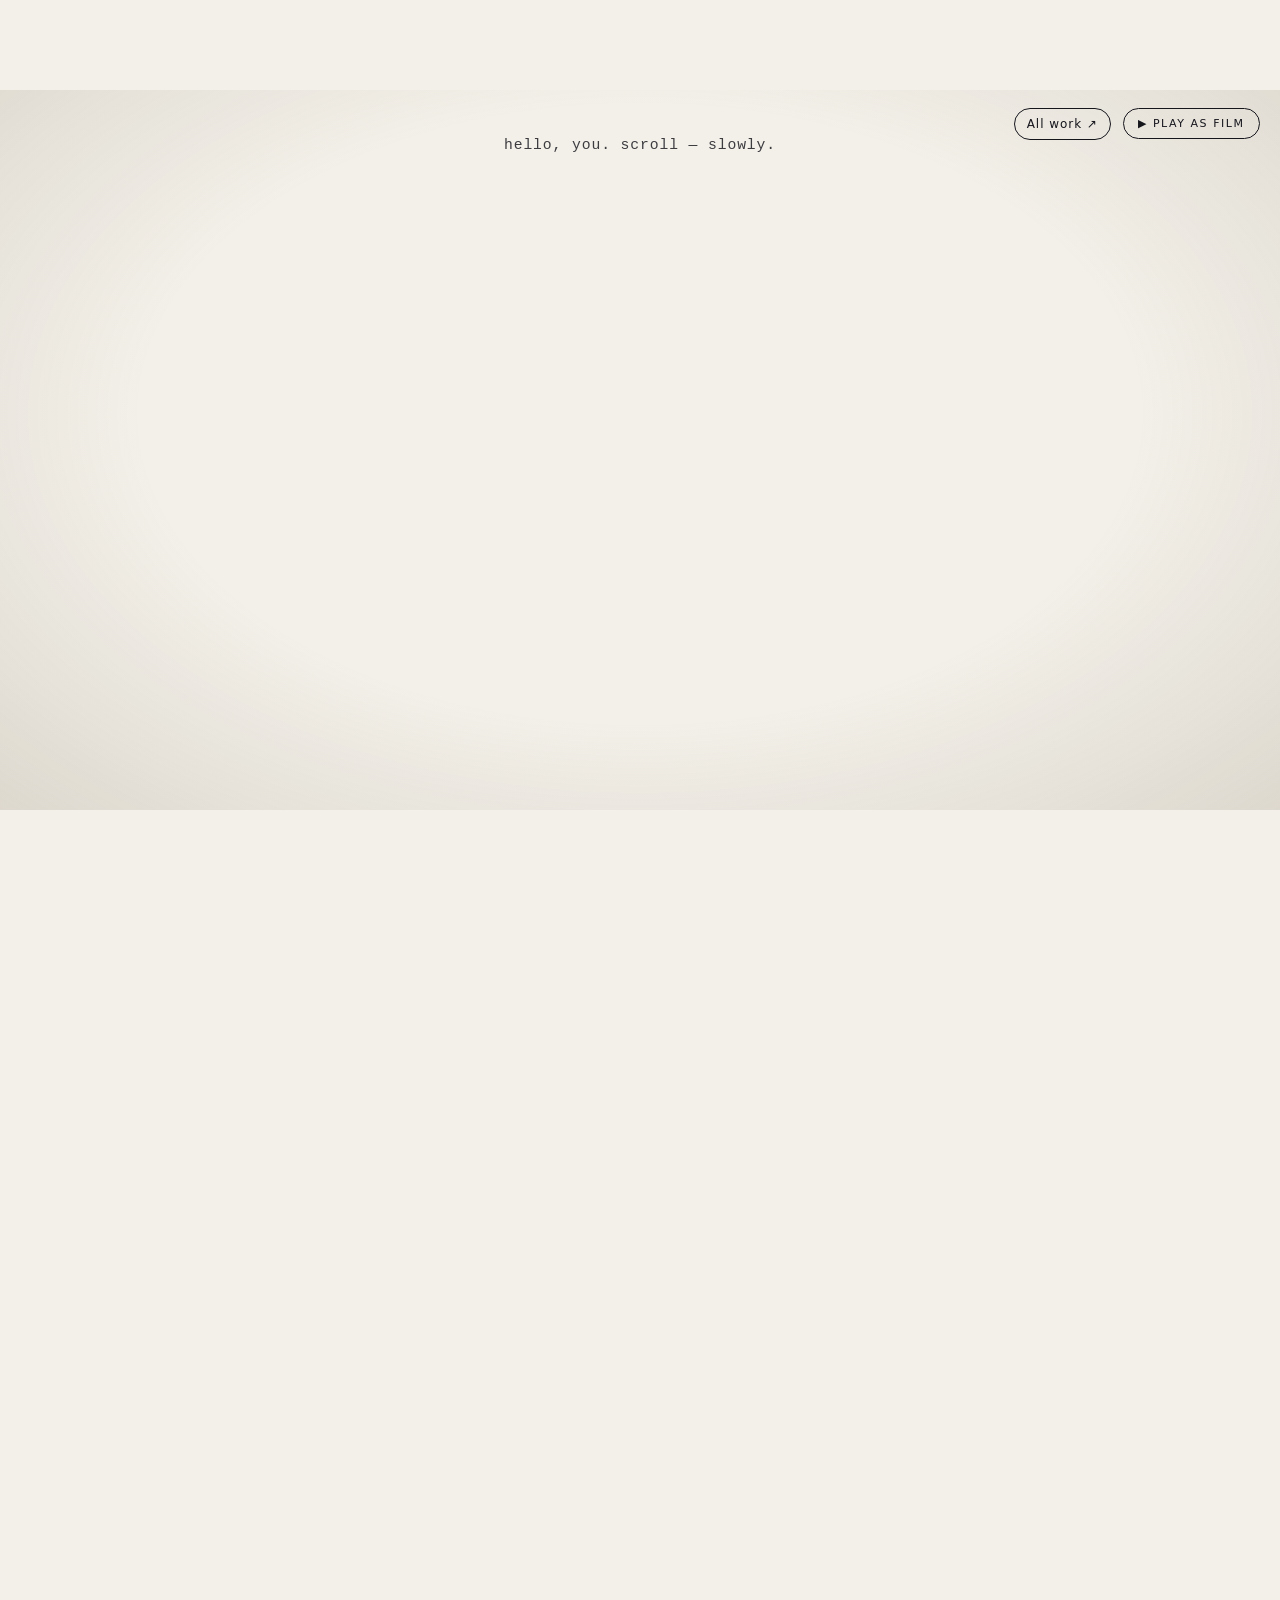
==== index.html @ 3bd8dcd3 "Add standalone Ei showreel website" ====
<!DOCTYPE html>
<html lang="en">
<head>
<meta charset="utf-8">
<meta name="viewport" content="width=device-width, initial-scale=1">
<title>Eyal Izenman — Ei</title><meta name="description" content="Explore Eyal Izenman’s films, art and creative code through an interactive world of motion."><meta property="og:title" content="Eyal Izenman — Ei"><meta property="og:description" content="A showreel that is also a place. Film · motion · art · code."><meta property="og:image" content="art/a16.jpg"><link rel="icon" href="favicon.svg" type="image/svg+xml">
<link rel="stylesheet" href="fonts.css">
<style>
  :root{--ng:0;--ink:color-mix(in srgb,#15151c,#f3f0e9 calc(var(--ng)*100%));--paper:color-mix(in srgb,#f3f0e9,#16255e calc(var(--ng)*100%))}
  html{background:var(--paper)}body{margin:0;color:var(--ink);font-family:Heebo,system-ui,sans-serif}
  #track{height:calc(100vh + 10400px)}#stage{cursor:none}#start,#again{display:none!important}
  #chap b em{display:inline-block;font-style:normal;transform-origin:50% 80%;will-change:transform}
  #whisper{position:absolute;left:0;right:0;top:6.5%;text-align:center;font:500 1.15cqw "JetBrains Mono",monospace;letter-spacing:.06em;opacity:0;transition:opacity .6s;pointer-events:none}
  #whisper.on{opacity:.82}#prog{position:absolute;left:0;bottom:0;height:3px;background:#e23d1e;width:0}
  #cur{position:fixed;left:0;top:0;width:56px;height:56px;margin:-28px;border-radius:50%;pointer-events:none;z-index:9;transition:opacity .3s;backdrop-filter:saturate(1.7) brightness(1.06)}
  #cur::before{content:"";position:absolute;inset:0;border-radius:50%;background:radial-gradient(circle at 32% 27%,rgba(255,255,255,.8) 0 5%,transparent 20%),conic-gradient(from var(--a,0deg),hsla(330,95%,72%,.55),hsla(45,95%,68%,.55),hsla(150,90%,66%,.55),hsla(200,95%,68%,.55),hsla(275,95%,74%,.55),hsla(330,95%,72%,.55));-webkit-mask:radial-gradient(circle,rgba(0,0,0,.1) 42%,#000 69%,rgba(0,0,0,.55) 71%);mask:radial-gradient(circle,rgba(0,0,0,.1) 42%,#000 69%,rgba(0,0,0,.55) 71%)}
  #cur::after{content:"";position:absolute;left:50%;top:50%;width:8px;height:8px;margin:-4px;border-radius:50%;background:#e23d1e}
  #ui{position:absolute;right:1.6cqw;top:1.4cqw}#ui button{padding:8px 14px;font-size:11px;color:var(--ink);border-color:var(--ink);cursor:none}
  #lb{position:fixed;inset:0;z-index:20;display:none;align-items:center;justify-content:center;flex-direction:column;gap:14px;background:rgba(243,240,233,.84);backdrop-filter:blur(14px)}
  #lb.on{display:flex}#lb iframe{width:min(86vw,136vh);aspect-ratio:16/9;border:0;box-shadow:0 30px 80px rgba(0,0,0,.28)}#lb video,#lb img{max-width:86vw;max-height:76vh;box-shadow:0 30px 80px rgba(0,0,0,.28)}
  #lb b{font-weight:900;letter-spacing:.14em;font-size:18px;color:#15151c}#lb a{color:#e23d1e;letter-spacing:.08em;font-size:14px}

  #wrap{position:fixed;inset:0;display:flex;align-items:center;justify-content:center}
  #stage{position:relative;width:100vw;max-height:100vh;aspect-ratio:16/9;max-width:calc(100vh*16/9);overflow:hidden;container-type:inline-size}
  #stage canvas{position:absolute;inset:0;width:100%!important;height:100%!important;display:block}
  #vig{position:absolute;inset:0;pointer-events:none;background:radial-gradient(ellipse at 50% 45%,rgba(0,0,0,0) 55%,rgba(110,95,70,.16) 100%)}
  #card{position:absolute;left:0;right:0;bottom:7.5%;text-align:center;opacity:0;transform:translateY(1.2cqw);transition:opacity .9s,transform .9s}
  #card.on{opacity:1;transform:none}
  #card b{display:block;font-weight:900;font-size:3.1cqw;letter-spacing:.22em;margin-right:-.22em}
  #card span{display:block;font-weight:500;font-size:1.3cqw;letter-spacing:.20em;color:#6a675f;margin-top:.9cqw}
  #card a{display:inline-block;font-size:1.45cqw;letter-spacing:.06em;color:#e23d1e;margin-top:1.1cqw;text-decoration:none}
  #chap{position:absolute;left:4.2%;bottom:6.5%;max-width:86cqw;opacity:0;transform:translateX(-1cqw);transition:opacity .7s,transform .7s;pointer-events:none}
  #chap.on{opacity:1;transform:none}
  #chap i{font-style:normal;font-weight:500;font-size:1.35cqw;letter-spacing:.24em;color:#e23d1e;display:block}
  #chap b{display:block;font-weight:900;font-size:4.2cqw;letter-spacing:.045em;line-height:1.1;margin-top:.35cqw}
  #chap span{display:block;font-weight:500;font-size:1.3cqw;letter-spacing:.12em;line-height:1.4;color:color-mix(in srgb,#57554e,#c9cfe8 calc(var(--ng)*100%));margin-top:.55cqw}
  #chap i,#chap b,#chap span{transform:translateY(var(--music-lift,0cqw))}
  #chap::after{content:"";display:block;width:9cqw;height:.12cqw;min-height:2px;margin-top:.7cqw;background:#e23d1e;transform-origin:left center;transform:scaleX(var(--rule-scale,.84));opacity:var(--rule-opacity,.5)}
  #start{position:absolute;inset:0;display:flex;flex-direction:column;gap:14px;align-items:center;justify-content:center;background:#f3f0e9;transition:opacity .5s}
  button{font:500 15px Heebo,system-ui,sans-serif;letter-spacing:.14em;text-transform:uppercase;color:#15151c;background:none;border:1.5px solid #15151c;border-radius:999px;padding:14px 30px;cursor:pointer}
  button:hover{background:#15151c;color:#f3f0e9}
  #start small{color:#77756c;letter-spacing:.08em;font-size:12px}
  #again{position:absolute;right:16px;bottom:14px;padding:8px 16px;font-size:11px;opacity:0;transition:opacity .5s}
.work-link{display:inline-block;margin-right:12px;padding:8px 12px;color:var(--ink);font-size:12px;letter-spacing:.08em;text-decoration:none;border:1px solid currentColor;border-radius:999px;cursor:pointer}#ui{z-index:3;display:flex;align-items:center}#ui button{cursor:pointer}a:focus-visible,button:focus-visible{outline:3px solid #e23d1e;outline-offset:4px}@media(pointer:coarse){#stage{cursor:auto}#cur{display:none}}@media(max-width:600px){#ui{right:8px;top:8px}.work-link,#ui button{font-size:10px;padding:8px}#chap b{font-size:5.4cqw}#chap i,#chap span{font-size:2.1cqw}#whisper{font-size:2.1cqw}}
</style>
</head>
<body>
<div id="wrap"><div id="stage">
  <div id="vig"></div><div id="whisper"></div><div id="prog"></div><div id="ui"><a class="work-link" href="works.html?view=classic#work-index">All work ↗</a><button id="film">▶ play as film</button></div>
  <div id="chap"><i></i><b></b><span></span></div>
  <div id="card"><b>EYAL IZENMAN</b><span>AI FILM · MOTION · EDIT · CODE · MUSIC</span><a href="mailto:EyalIzenman@gmail.com">EyalIzenman@gmail.com</a></div>
  <div id="start"><button id="play">Play ▶</button><small>sound on · 88 seconds</small></div>
  <button id="again">Replay</button>
</div></div>
<div id="track"></div><div id="cur"></div><div id="lb" role="dialog" aria-modal="true" aria-label="Work preview" aria-hidden="true" tabindex="-1"></div>
<audio id="au1" src="soundtrack-cut3.mp3" preload="auto"></audio>
<script src="three.min.js"></script>
<script src="data.js"></script>
<script>
(function(){
if(!window.THREE||matchMedia('(prefers-reduced-motion: reduce)').matches){location.replace('works.html?view=classic');return;}
/* ---------- helpers ---------- */
const sat=x=>x<0?0:x>1?1:x,eo=x=>{x=sat(x);return 1-(1-x)**3},eio=x=>{x=sat(x);return x<.5?4*x*x*x:1-(-2*x+2)**3/2},lerp=(a,b,k)=>a+(b-a)*k;
function RNG(s){return()=>{s|=0;s=s+0x6D2B79F5|0;let t=Math.imul(s^s>>>15,1|s);t=t+Math.imul(t^t>>>7,61|t)^t;return((t^t>>>14)>>>0)/4294967296}}
const R=RNG(1111),$=id=>document.getElementById(id);
const b64=s=>Uint8Array.from(atob(s),c=>c.charCodeAt(0));
const BANDS=b64(AUDIO.bands),KICK=b64(AUDIO.kick),NBD=AUDIO.nb,NF=AUDIO.nf;
function band(bf,t){if(t<0||t*60>NF-2)return 0;const f=t*60,f0=f|0,ff=f-f0,b0=Math.min(NBD-2,bf|0),bb=bf-b0;
  const a=BANDS[f0*NBD+b0],b=BANDS[f0*NBD+b0+1],c=BANDS[(f0+1)*NBD+b0],d=BANDS[(f0+1)*NBD+b0+1];return lerp(lerp(a,b,bb),lerp(c,d,bb),ff)/255;}
function kick(t){if(t<0||t*60>NF-2)return 0;const f=t*60,f0=f|0;return lerp(KICK[f0],KICK[f0+1],f-f0)/255;}

// Deterministic slow musical envelope: motion breathes, individual bird size does not.
const PULSE=new Float32Array(NF);
for(let f=0,env=0;f<NF;f++){const target=KICK[f]/255,tau=target>env?.16:.38;env+=(target-env)*(1-Math.exp(-1/(60*tau)));PULSE[f]=env;}
function pulse(t){if(t<=0)return PULSE[0]||0;const f=Math.min(NF-1,t*60),i=Math.floor(f);return lerp(PULSE[i],PULSE[Math.min(NF-1,i+1)],f-i);}

/* ---------- timeline ---------- */
const INTRO_EXTENSION=5,REEL_END=88,
      T1=5.6,T2=9.8,        // wave -> murmuration -> a brief first Ei
      FIRST_RELEASE=12.0,  // roughly half a second of fully assembled first Ei
      TB=20,               // five-second motion-graphics bridge before the gallery
      TE=77.5,TCARD=81.6,  // the sustained signature is reserved for the finale
      ZC=-279,ZE=-335;
/* ---------- cut4: the finale breath — one slow wave through the signature, and a softer echo ---------- */
const HITS=[[82.72,1],[85.02,.45]],HIT=HITS[0][0];let _hop=0;
function salute(t,s){let f=0,h=0;for(let n=0;n<HITS.length;n++){const u=sat((t-HITS[n][0]-s*1.7)/.95),bell=Math.sin(Math.PI*u)**2*HITS[n][1];f=Math.max(f,bell);h+=bell;}_hop=h;return f;}
const CHAPS=[[12.6,19.8,'00','MOTION','rhythm · form · code'],...[[16.6,34.6,'01','AI FILMS','concept · direction · generation · edit'],[36.2,47.2,'02','COMMERCIAL','Normande · Customer Success Hub · Osher Ad'],
             [50.2,61.6,'03','ART','stills · series · watercolours'],[63.6,72.6,'04','CODE & TOOLS','Aether Gallery · The 3D Book · Simpler · this reel']].map(ch=>[ch[0]+INTRO_EXTENSION,ch[1]+INTRO_EXTENSION,...ch.slice(2)])];

/* ---------- scene ---------- */
const stage=$('stage');
let renderer;try{renderer=new THREE.WebGLRenderer({antialias:true,preserveDrawingBuffer:true});}catch(error){location.replace('works.html?view=classic');return;}
renderer.domElement.addEventListener('webglcontextlost',()=>location.replace('works.html?view=classic'));
renderer.setPixelRatio(Math.min(window.devicePixelRatio||1,2));renderer.shadowMap.enabled=true;renderer.shadowMap.type=THREE.PCFSoftShadowMap;
renderer.toneMapping=THREE.ACESFilmicToneMapping;renderer.toneMappingExposure=1.25;
stage.insertBefore(renderer.domElement,stage.firstChild);
const BG=0xf3f0e9,scene=new THREE.Scene();scene.background=new THREE.Color(BG);scene.fog=new THREE.Fog(BG,26,98);
const cam=new THREE.PerspectiveCamera(34,16/9,.1,400);
scene.add(new THREE.HemisphereLight(0xffffff,0xd9d2c4,1.5));
const sun=new THREE.DirectionalLight(0xfff6e8,2.6);sun.castShadow=true;sun.shadow.mapSize.set(4096,4096);
Object.assign(sun.shadow.camera,{left:-38,right:38,top:38,bottom:-38,near:1,far:110});sun.shadow.bias=-.0006;sun.shadow.radius=4;scene.add(sun);scene.add(sun.target);
const fill=new THREE.DirectionalLight(0xdfe6ff,1.6);fill.position.set(-9,5,-4);scene.add(fill);
const floor=new THREE.Mesh(new THREE.PlaneGeometry(3000,3000),new THREE.ShadowMaterial({opacity:.2}));floor.rotation.x=-Math.PI/2;floor.position.z=-170;floor.receiveShadow=true;scene.add(floor);
const INK=new THREE.Color(0x17171d),PALE=new THREE.Color(0xcfcbc1),ACC=new THREE.Color(0xff4320);

/* ---------- the soundwave field (intro, and again in the code chapter) ---------- */
const NX=190,NZ=70,SP=.27,N=NX*NZ;
const barGeo=new THREE.BoxGeometry(1,1,1);barGeo.translate(0,.5,0);
const bars=new THREE.InstancedMesh(barGeo,new THREE.MeshStandardMaterial({roughness:.45,metalness:0}),N);
bars.castShadow=true;bars.receiveShadow=true;bars.frustumCulled=false;scene.add(bars);
for(let i=0;i<N;i++)bars.setColorAt(i,PALE);
const bM=bars.instanceMatrix.array,bC=bars.instanceColor.array;
const bx=new Float32Array(N),bz=new Float32Array(N),bd=new Float32Array(N),bb=new Float32Array(N),bdel=new Float32Array(N),bfr=new Float32Array(N),brn=new Float32Array(N),bcl=new Float32Array(N);
for(let i=0;i<N;i++){const ix=i%NX,iz=(i/NX)|0,c=(NX-1)/2;bx[i]=(ix-c)*SP;bz[i]=(iz-(NZ-1)/2)*SP-3;bd[i]=Math.abs(ix-c)/c;bb[i]=bd[i]*(NBD-1.01);bdel[i]=iz*.024;bfr[i]=1-.5*iz/(NZ-1);brn[i]=R();
  bcl[i]=.12+.88*sat((Math.hypot(bx[i]/1.6,bz[i]+3)-4)/3);}

/* ---------- the flock: 42,000 birds ---------- */
const NB=42000,g=new THREE.BufferGeometry();
{const B=[0,0,0],nose=[0,0,.62],tail=[0,0,-.5],v=[];
  for(const s of[-1,1]){const w=[nose,[s*.36,.07,.24],[s*.72,.16,.08],[s*1,.20,-.30],[s*.62,.10,-.18],tail];
    for(let k=0;k<w.length-1;k++)v.push(...B,...(s<0?w[k]:w[k+1]),...(s<0?w[k+1]:w[k]));}
  g.setAttribute('position',new THREE.Float32BufferAttribute(v,3));g.computeVertexNormals();}
const birds=new THREE.InstancedMesh(g,new THREE.MeshStandardMaterial({color:0xffffff,roughness:.6,side:THREE.DoubleSide}),NB);
birds.castShadow=true;birds.frustumCulled=false;scene.add(birds);
for(let i=0;i<NB;i++)birds.setColorAt(i,INK);
const pC=birds.instanceColor.array;let tintDirty=false;
const pM=birds.instanceMatrix.array,F=()=>new Float32Array(NB);
// Reuse rotation scratch objects and cache each bird's settled orientation.
const landingQ=new Float32Array(NB*4),birdRot=new THREE.Matrix4(),birdQ=new THREE.Quaternion(),landQ=new THREE.Quaternion(),
      birdRight=new THREE.Vector3(),birdUp=new THREE.Vector3(),birdForward=new THREE.Vector3();
const P={d:F(),ox:F(),oy:F(),oz:F(),ph:F(),s:F(),st:F(),ld:F(),ex:F(),ey:F(),ez:F(),sx:F(),sz:F(),lc:F(),ls:F()},grp=new Uint8Array(NB),boxI=new Uint8Array(NB),prev=new Float64Array(NB*3);
const gauss=()=>(R()+R()+R()-1.5)/1.5;
// Ei as plain bold blocks: E = stem + 3 bars, i = stem + dot, same height
const EH=5,SW=1.15,X0=-2.575,BOX=[[0,SW,0,EH],[SW,3.3,EH-SW,EH],[SW,2.9,1.925,3.075],[SW,3.3,0,SW],[4,5.15,0,3.35],[4,5.15,EH-SW,EH]];
const areas=BOX.map(b=>(b[1]-b[0])*(b[3]-b[2])),atot=areas.reduce((a,b)=>a+b,0);
for(let i=0;i<NB;i++){const gi=R()<.2?2:(R()<.5?0:1),sc=gi===2?1:.42;grp[i]=gi;   // two tight cores + a loose cloud
  P.d[i]=R()*1.2;P.ox[i]=gauss()*6.4*sc;P.oy[i]=gauss()*2.6*sc;P.oz[i]=gauss()*4.2*sc;P.ph[i]=R()*6.283;P.s[i]=.034+R()*.04;
  const j=(R()*N)|0;P.sx[i]=bx[j];P.sz[i]=bz[j];P.st[i]=bd[j]*.9+R()*.9;P.ld[i]=R()*.95;
  let r=R()*atot,k=0;while(r>areas[k]){r-=areas[k];k++;}const b=BOX[k];boxI[i]=k;P.ex[i]=X0+lerp(b[0],b[1],R());P.ey[i]=lerp(b[2],b[3],R());
  P.ez[i]=R()<.62?.5+R()*.03:(R()-.5);const la=R()*6.283;P.lc[i]=Math.cos(la);P.ls[i]=Math.sin(la);
  birdRot.makeBasis(birdRight.set(-P.ls[i],P.lc[i],0),birdUp.set(0,0,1),birdForward.set(P.lc[i],P.ls[i],0));
  landQ.setFromRotationMatrix(birdRot).toArray(landingQ,i*4);}

/* ---------- camera path for the body (Catmull-Rom through keys: t, pos, look) ---------- */
const KEYS=[[15,-3,2.4,14, 0,1.6,0],[17.5,0,2.6,2, 0,2.6,-20],[19,0,2.6,-10, 0,2.6,-38],[23,.9,2.6,-34, 0,2.6,-60],[27,-.9,2.6,-58, 0,2.6,-84],[31,.9,2.6,-82, 0,2.6,-108],
 [34.5,0,2.6,-103, 0,2.7,-130],[37.5,0,3,-126, 0,3.6,-152],[41,-3.6,2.8,-132.5, -10.4,3.6,-148.3],[45,3.6,2.8,-133.5, 10.4,3.6,-148.3],[47.6,0,8.8,-146, 0,3,-190],
 [50,0,4,-186, 0,2.6,-224],[52,0,2.7,-215, 0,2.5,-224],[54.25,0,2.7,-215, 9,2.5,-215],[56.5,0,2.7,-215, 0,2.5,-206],[58.75,0,2.7,-215, -9,2.5,-215],[61,0,2.7,-215, 0,2.5,-224],
 [63,0,3.2,-240, 0,2,-276],[66,-7,4.6,-262, 0,2.2,-279],[71,7,3.4,-265, 0,2.4,-280],[73.6,0,3.2,-300, 0,2,-335],[76.2,-2.6,2.4,-320.6, 0,1.6,-335],[84,-1.2,2.55,-321, 0,1.6,-335]].map(key=>[key[0]+INTRO_EXTENSION,...key.slice(1)]);
const _k=new Float32Array(6);
function camAt(t,o){let i=0;while(i<KEYS.length-2&&t>=KEYS[i+1][0])i++;const a=KEYS[Math.max(0,i-1)],b=KEYS[i],c=KEYS[i+1],d=KEYS[Math.min(KEYS.length-1,i+2)];
  const u=sat((t-b[0])/(c[0]-b[0])),u2=u*u,u3=u2*u;
  for(let k=0;k<6;k++){const p0=a[k+1],p1=b[k+1],p2=c[k+1],p3=d[k+1];o[k]=.5*((2*p1)+(-p0+p2)*u+(2*p0-5*p1+4*p2-p3)*u2+(-p0+3*p1-3*p2+p3)*u3);}}

/* ---------- flock choreography: a centre that travels, two cores that dance around each other ---------- */
const KT=27,DK=.08,ctab=new Float32Array(3*KT*3);
function introCenter(tau,o){o[0]=9.5*Math.sin(.85*tau+.2);o[1]=5.8+2.2*Math.sin(1.55*tau+.8);o[2]=-2+5*Math.sin(1.1*tau+2);}
const _c=[0,0,0];
function fillCenters(t,body){
  for(let k=0;k<KT;k++){const s=t-k*DK;
    if(body){camAt(Math.max(TB,s),_k);_c[0]=_k[0]+9*Math.sin(.4*s);_c[1]=8.8+1.3*Math.sin(.8*s);_c[2]=_k[2]-24+5*Math.cos(.4*s);}
    else introCenter(s-T1,_c);
    const rad=3.4+1.3*Math.sin(.7*s),dx=Math.cos(1.25*s)*rad,dy=Math.sin(2.1*s)*1.3,dz=Math.sin(1.25*s)*rad*.8;
    for(let gi=0;gi<3;gi++){const sg=gi===0?1:gi===1?-1:0,q=(gi*KT+k)*3;ctab[q]=_c[0]+sg*dx;ctab[q+1]=_c[1]+sg*dy;ctab[q+2]=_c[2]+sg*dz;}}
}
const _p=[0,0,0];let _b=0;
// The released signature peels into two flowing arcs above the geometric passage.
function bridgeBirdXYZ(i,t,o){
  const a=P.ph[i]+(t-FIRST_RELEASE)*.28,r=7.2+P.ox[i]*.18;
  o[0]=Math.sin(a)*r;o[1]=7.0+1.15*Math.sin(2*a)+P.oy[i]*.14;
  o[2]=-8.5+2.8*Math.cos(a)+P.oz[i]*.12;
}
function flockXYZ(i,t,del,br,o){ // position of bird i inside the travelling flock
  const kf=Math.min(KT-1.001,del/DK),k0=kf|0,kk=kf-k0,q=(grp[i]*KT+k0)*3,tau=t-del;
  const cx=lerp(ctab[q],ctab[q+3],kk),cy=lerp(ctab[q+1],ctab[q+4],kk),cz=lerp(ctab[q+2],ctab[q+5],kk);
  const ang=tau*.9+P.oy[i]*.3,ca=Math.cos(ang),sa=Math.sin(ang),w=tau*1.9+P.ph[i];
  o[0]=cx+(P.ox[i]*ca-P.oz[i]*sa)*br+Math.sin(w+P.oy[i])*.7;
  o[1]=Math.max(.3,cy+P.oy[i]*br+Math.sin(w*.9+P.ox[i]*.8)*.6);
  o[2]=cz+(P.ox[i]*sa+P.oz[i]*ca)*br+Math.cos(w+P.oz[i])*.7;}
function birdPos(i,t,br,o){
  let x,y,z,a=1,L=0;
  if(t<TB+3.6){ // intro: lift off the wave, fly, land into Ei
    const b=eio((t-T2-P.ld[i]*.35)/1.3);
    if(b<1){flockXYZ(i,t,P.d[i],br,o);x=o[0];y=o[1];z=o[2];
      a=eio((t-(T1-1.2)-P.st[i])/2.2);
      if(a<1){x=lerp(P.sx[i],x,a);z=lerp(P.sz[i],z,a);y=lerp(.2,y,a)+Math.sin(Math.PI*a)*1.8;}
      if(b>0){x=lerp(x,P.ex[i],b);y=lerp(y,P.ey[i],b);z=lerp(z,P.ez[i],b)+Math.sin(Math.PI*b)*1.2;}}
    else{x=P.ex[i];y=P.ey[i];z=P.ez[i];}
    L=b;
    const release=eio((t-FIRST_RELEASE-P.ld[i]*.35)/1.55);
    if(release>0){bridgeBirdXYZ(i,t,o);x=lerp(x,o[0],release);y=lerp(y,o[1],release);z=lerp(z,o[2],release);L*=1-release;}
  }
  if(t>TB){ // body: leave Ei, travel ahead of the camera, land as Ei again
    const c=eio((t-TB-.15-P.ld[i]*1.3)/2.2);
    if(c>0){flockXYZ(i,t,P.d[i]*1.6,br,o);
      if(c<1){x=lerp(x,o[0],c);y=lerp(y,o[1],c)+Math.sin(Math.PI*c)*1.5;z=lerp(z,o[2],c);}else{x=o[0];y=o[1];z=o[2];}
      L*=1-c;
      if(t>TE){const e=eio((t-TE-P.ld[i]*1.2)/2.4);x=lerp(x,P.ex[i],e);y=lerp(y,P.ey[i],e);z=lerp(z,P.ez[i]+ZE,e)+Math.sin(Math.PI*e)*1.2;L=e;}}}
  o[0]=x;o[1]=y;o[2]=z;_b=L;return a;
}

/* ---------- media: standing screens and framed pictures ---------- */
const vids=[],stands=[],frameMat=new THREE.MeshStandardMaterial({color:0x17171d,roughness:.5});
function labelTex(txt,inset=0){
  const c=document.createElement('canvas');c.width=1536;c.height=224;
  const x=c.getContext('2d'),text=txt.toUpperCase(),words=text.split(/\s+/),maxW=c.width-72-inset;
  let size=74,lines=[text];x.fillStyle='#17171d';x.textBaseline='middle';
  if('letterSpacing' in x)x.letterSpacing='3px';
  const setFont=()=>{x.font='500 '+size+'px Heebo, sans-serif';};
  const width=s=>x.measureText(s).width;setFont();
  if(width(text)>maxW&&words.length>1){
    let best=Infinity;
    for(let i=1;i<words.length;i++){
      const pair=[words.slice(0,i).join(' '),words.slice(i).join(' ')],span=Math.max(...pair.map(width));
      if(span<best){best=span;lines=pair;}
    }
  }
  while(Math.max(...lines.map(width))>maxW&&size>20){size-=1;setFont();}
  const leading=size*1.22,firstY=c.height/2-(lines.length-1)*leading/2;
  lines.forEach((line,i)=>x.fillText(line,36,firstY+i*leading));
  const t=new THREE.CanvasTexture(c);t.colorSpace=THREE.SRGBColorSpace;
  t.userData.labelLayout={lines:lines.slice(),fontSize:size,width:c.width,height:c.height,maxLineWidth:Math.max(...lines.map(width)),availableWidth:maxW};
  return t;
}
function stand(w,h,map,label,legs=true){const G=new THREE.Group(),y0=legs?.9:0,localFrameMat=frameMat.clone();
  const fr=new THREE.Mesh(new THREE.BoxGeometry(w+.16,h+.16,.14),localFrameMat);fr.position.y=y0+h/2;fr.castShadow=true;G.add(fr);
  const pl=new THREE.Mesh(new THREE.PlaneGeometry(w,h),new THREE.MeshBasicMaterial({map,toneMapped:false}));pl.position.set(0,y0+h/2,.075);G.add(pl);
  if(legs)for(const s of[-1,1]){const l=new THREE.Mesh(new THREE.BoxGeometry(.09,y0,.09),localFrameMat);l.position.set(s*(w/2-.35),y0/2,0);l.castShadow=true;G.add(l);}
  if(label){
    const labelWidth=w*.98,lb=new THREE.Mesh(new THREE.PlaneGeometry(labelWidth,labelWidth*224/1536),new THREE.MeshBasicMaterial({map:labelTex(label,1459/labelWidth),transparent:true,toneMapped:false}));
    lb.position.set(.5,y0-.40,.095);G.add(lb);
    G.userData.label=lb;G.userData.labelRestY=lb.position.y;G.userData.labelPhase=label.length*.37;
  }
  G.userData.fadeMaterials=[...new Set(G.children.map(m=>m.material))].map(material=>({
    material,transparent:material.transparent,depthWrite:material.depthWrite
  }));
  G.userData.media=map.image;G.userData.title=label||'';G.userData.hov=0;G.userData.reveal=-1;G.visible=false;stands.push(G);scene.add(G);return G;}
function video(src){const v=document.createElement('video');v.src=src;v.muted=true;v.loop=true;v.playsInline=true;v.preload='auto';vids.push(v);const t=new THREE.VideoTexture(v);t.colorSpace=THREE.SRGBColorSpace;return t;}
const FILMS=['The Flower Heads','Les Muses Géantes','Surreal','Puzzlement','Waiting at a Bus Stop','SinCity SimCity',"What's Inside the Stone?",'Nabi the Rabbit','A Friendly Advice to a Lot of Young Men','Surreal — Sora','Surrealness','Surreal II'];
// Give each corridor work a short held look, with eased turns between screens.
// Shot times follow the existing travel speed; the camera's position and flock route stay intact.
const FILM_SHOTS=FILMS.map((name,i)=>{
  const z=-22-8*i,view=new Float32Array(6);let lo=17.5+INTRO_EXTENSION,hi=36.2+INTRO_EXTENSION;
  for(let n=0;n<28;n++){const mid=(lo+hi)/2;camAt(mid,view);if(view[2]>z+15)lo=mid;else hi=mid;}
  return {t:(lo+hi)/2,x:(i%2?1:-1)*5.6,y:2.7,z};
});
function smoothLook(x){x=sat(x);return x*x*x*(x*(x*6-15)+10);}
function galleryLook(t,view){
  const first=FILM_SHOTS[0],last=FILM_SHOTS[FILM_SHOTS.length-1];
  const blend=smoothLook((t-first.t+1.4)/1.05)*(1-smoothLook((t-last.t-.35)/1.05));
  if(blend<=0)return;
  let i=0;while(i<FILM_SHOTS.length-1&&t>FILM_SHOTS[i+1].t)i++;
  const a=FILM_SHOTS[i],b=FILM_SHOTS[Math.min(i+1,FILM_SHOTS.length-1)];
  const hold=.22,u=a===b?0:smoothLook((t-a.t-hold)/(b.t-a.t-2*hold));
  view[3]=lerp(view[3],lerp(a.x,b.x,u),blend);
  view[4]=lerp(view[4],lerp(a.y,b.y,u),blend);
  view[5]=lerp(view[5],lerp(a.z,b.z,u),blend);
}

/* ---------- cut3: gentle figure-eight camera ---------- */
// Motion lives outside camAt: exhibit aim points and the flock's travel rail stay intact.
// These bounds are also consumed by numerical review checks.
const GALLERY_DRIFT=Object.freeze({
  filmX:1.25,filmY:.35,filmPeriod:9.2,filmFade:1.2,
  artX:2.4,artZ:1.2,artPeriod:9,artFade:1.2,artStartOffset:37,artEndOffset:46
});
function galleryDrift(t,view){
  const d=GALLERY_DRIFT,first=FILM_SHOTS[0].t,last=FILM_SHOTS[FILM_SHOTS.length-1].t;
  const filmEnvelope=smoothLook((t-first+d.filmFade)/d.filmFade)*(1-smoothLook((t-last)/d.filmFade));
  if(filmEnvelope>0){
    const phase=(t-first)*Math.PI*2/d.filmPeriod;
    view[0]+=d.filmX*Math.sin(phase)*filmEnvelope;
    view[1]+=d.filmY*Math.sin(phase*2)*filmEnvelope;
  }
  const artStart=TB+d.artStartOffset,artEnd=TB+d.artEndOffset;
  const artEnvelope=smoothLook((t-artStart)/d.artFade)*(1-smoothLook((t-artEnd+d.artFade)/d.artFade));
  if(artEnvelope>0){
    const phase=(t-artStart)*Math.PI*2/d.artPeriod;
    view[0]+=d.artX*Math.sin(phase)*artEnvelope;
    view[2]+=d.artZ*Math.sin(phase*2)*artEnvelope;
  }
}

function buildMedia(){
  FILMS.forEach((name,i)=>{const s=i%2?1:-1,G=stand(6.4,3.6,video('v/f'+String(i).padStart(2,'0')+'.mp4'),name);G.position.set(s*5.6,0,-22-8*i);G.rotation.y=-s*.78;});
  [['Normande',0,-152,0],['Customer Success Hub',-10.4,-148.3,.5],['Osher Ad',10.4,-148.3,-.5]].forEach((c,i)=>{const G=stand(5.4,5.4,video('v/commercial-2025-'+String(i+1).padStart(2,'0')+'.mp4'),c[0]);G.position.set(c[1],0,c[2]);G.rotation.y=c[3];});
  const ART=[0,1,2,3,4,5,6,7,8,9,10,11,12,14,15,16],tl=new THREE.TextureLoader();
  ART.forEach((n,i)=>{const right=i<8,j=right?i:i-8,phi=(right?28+j*(124/7):208+j*(124/7))*Math.PI/180;
    tl.load('art/a'+String(n).padStart(2,'0')+'.jpg',tx=>{tx.colorSpace=THREE.SRGBColorSpace;const ar=tx.image.width/tx.image.height,h=ar>1.2?2.5:ar<.8?3.9:3.1,w=h*ar;
      const G=stand(w,h,tx,null);G.position.set(12.5*Math.sin(phi),0,-215-12.5*Math.cos(phi));G.rotation.y=-phi;});});
  tl.load('art/aether.jpg',tx=>{tx.colorSpace=THREE.SRGBColorSpace;const G=stand(4.6,4.6,tx,'Aether Gallery');G.position.set(-2.9,0,ZC-3);G.rotation.y=.25;});
  {const c=document.createElement('canvas');c.width=1280;c.height=800;const x=c.getContext('2d');x.fillStyle='#17171d';x.fillRect(0,0,1280,800);x.font='500 34px "JetBrains Mono", monospace';
    const L=['// this reel is code — three.js, no keyframes','const NB = 42000            // birds','function flockXYZ(i, t, del, br, o) {','  const ang = tau*.9 + P.oy[i]*.3','  o[0] = cx + (P.ox[i]*ca - P.oz[i]*sa)*br','  o[1] = cy + P.oy[i]*br + sin(w*.9)*.6','  o[2] = cz + (P.ox[i]*sa + P.oz[i]*ca)*br','}','h = .05 + 3.6 * pow(band(bb[i], t - bdel[i]), 2.3)','','github.com/AvocadoHead'];
    L.forEach((s,i)=>{x.fillStyle=i===0?'#8f8c84':i===L.length-1?'#ff5a3a':'#efece5';x.fillText(s,56,96+i*60,1168);});
    const tx=new THREE.CanvasTexture(c);tx.colorSpace=THREE.SRGBColorSpace;const G=stand(5.9,3.7,tx,'The 3D Book · Simpler · Larynx');G.position.set(3.4,0,ZC-3);G.rotation.y=-.25;}
}

/* ---------- tile-to-isometric motion passage, adapted from the supplied AE opening ---------- */
const motionCount=77,motionGeo=new THREE.BoxGeometry(1,1,1),
      motionField=new THREE.InstancedMesh(motionGeo,new THREE.MeshStandardMaterial({roughness:.36,metalness:.04}),motionCount);
motionField.frustumCulled=false;motionField.castShadow=true;motionField.receiveShadow=true;scene.add(motionField);
const motionMatrix=new THREE.Matrix4(),motionQ=new THREE.Quaternion(),motionEuler=new THREE.Euler(),
      motionPos=new THREE.Vector3(),motionScale=new THREE.Vector3(),motionColor=new THREE.Color(),
      motionCream=new THREE.Color(0xe6e0d4),motionBlue=new THREE.Color(0x2456b8);
for(let i=0;i<motionCount;i++)motionField.setColorAt(i,motionCream);
function updateMotion(t){
  motionField.visible=t>12.15&&t<21;
  if(!motionField.visible)return;
  const u=t-12.15,iso=eio((t-14.1)/2.1),mus=pulse(t);
  for(let i=0;i<motionCount;i++){
    const col=i%11-5,row=Math.floor(i/11)-3,rad=Math.hypot(col/5,row/3),delay=rad*.48;
    const arrive=eio((u-delay)/1.15),leave=eio((t-18.25-rad*.24)/2.0);
    const wave=.5+.5*Math.sin(u*1.15-rad*3.6),turn=eio((u-1.3-rad*.7)/1.8)*Math.PI/2;
    motionPos.set(col*.77*(1+2.1*leave),3.15+row*.77+Math.sin(u*.7+col*.4)*.10*arrive+row*.28*leave,
      -1.4+(.18+.42*wave+.10*mus)*arrive-18*leave-(1-arrive)*5);
    motionEuler.set(-.58*iso,.76*iso+Math.sin(u*.45+row*.3)*.045,((i%3)-1)*turn*(1-iso)*.22);
    motionQ.setFromEuler(motionEuler);const visibility=arrive*(1-leave);
    motionScale.set(.64*visibility,.64*visibility,(.10+.54*iso)*visibility);
    motionMatrix.compose(motionPos,motionQ,motionScale);motionField.setMatrixAt(i,motionMatrix);
    const accent=(i%17===0||i===38)?ACC:(i%19===0?motionBlue:motionCream);
    motionColor.copy(accent).lerp(INK,(.05+.14*wave)*iso);motionField.setColorAt(i,motionColor);
  }
  motionField.instanceMatrix.needsUpdate=true;motionField.instanceColor.needsUpdate=true;
}

/* ---------- site state read by update(): wave clock, the wandering dot, pointer ray, night ---------- */
let WAKE=1,WT=-1,DOTK=1,DX=0,DY=0,CARDOK=false,REP=0,FX=1e6,FZ=1e6,PXS=0,PYS=0;
const RO=new THREE.Vector3(),RD=new THREE.Vector3(0,0,-1),DAYC=new THREE.Color(BG),NIGHTC=new THREE.Color(0x16255e),DAWNC=new THREE.Color(0xf7b9a6),STARC=new THREE.Color(0xcfd8ff),HEMI=scene.children.find(o=>o.isHemisphereLight);
// thin-film sheen, the colour of a soap bubble: strongest at glancing angles, drifting with time and the pointer
const IRI={value:0};
function iri(m,str){m.userData.iri={value:str};m.onBeforeCompile=sh=>{sh.uniforms.uIri=IRI;sh.uniforms.uIriS=m.userData.iri;
  sh.fragmentShader='uniform float uIri;uniform float uIriS;\n'+sh.fragmentShader.replace('#include <opaque_fragment>',
    'float fI=1.-abs(dot(normalize(normal),normalize(vViewPosition)));outgoingLight+=(.5+.5*cos(6.2832*(fI*1.5+uIri+vec3(0.,.33,.67))))*pow(fI,1.6)*uIriS;\n#include <opaque_fragment>');};}
iri(birds.material,.16);iri(bars.material,.22);iri(motionField.material,.55);


/* ---------- frame ---------- */
let lastT=-9,chapI=-2;
function update(t){
  const kk=kick(t),br=1+.10*pulse(t-.05),body=t>=TB;
  /* soundwave bars */
  const code=t>62.6+INTRO_EXTENSION&&t<75+INTRO_EXTENSION,introB=t<T1+2.2,finB=WT>HIT-.05&&t>TE;bars.visible=introB||code||finB;
  if(bars.visible){const zo=code?ZC+3:finB?ZE+3:0;
    for(let i=0;i<N;i++){const o=i*16;let rise,sink,h=0,e=0;
      if(finB){rise=sink=0;}else if(code){rise=eio((t-(63.2+INTRO_EXTENSION)-bd[i]*.9)/1.8);sink=1-eio((t-(71.6+INTRO_EXTENSION)-bd[i]*.8)/1.8);}
      else{rise=eio((t-bd[i]*1.1)/1.9);sink=1-eio((t-(T1-1.3)-bd[i]*.9-brn[i]*.5)/1.7);}
      if(sink>0&&rise>0){e=band(bb[i],t-bdel[i]);h=(.05+3.6*Math.pow(e,2.3)*bfr[i])*rise*sink*(code?bcl[i]*.75:1);const fx=bx[i]-FX,fz=bz[i]+zo-FZ;h+=1.2*Math.exp(-(fx*fx+fz*fz)/1.5)*rise*sink;}
      let w=h>0?.15*Math.min(1,sink*3):0;
      if(finB){const r=Math.hypot(bx[i],bz[i]+3);let s=0; // rings of sound roll out from the signature
        for(let n=0;n<HITS.length;n++){const tau=WT-HITS[n][0];if(tau>0){const d=(r-2.8-tau*4.2)/.55;s+=HITS[n][1]*Math.exp(-d*d-tau*.55);}}
        h=.5*s*bcl[i]*Math.exp(-r/11)*sat((9.2-r)/2.5);w=h>.015?.15:0;}
      bM[o]=w;bM[o+5]=h;bM[o+10]=w;bM[o+12]=bx[i];bM[o+13]=0;bM[o+14]=bz[i]+zo;bM[o+15]=1;
      const k=sat(h/2.3),ac=finB?sat(h/.3):sat((e-.94)/.06)*sat(h/1.6),c=i*3;
      bC[c]=lerp(lerp(PALE.r,INK.r,k),ACC.r,ac);bC[c+1]=lerp(lerp(PALE.g,INK.g,k),ACC.g,ac);bC[c+2]=lerp(lerp(PALE.b,INK.b,k),ACC.b,ac);}
    bars.instanceMatrix.needsUpdate=true;bars.instanceColor.needsUpdate=true;}
  /* birds */
  birds.visible=t>T1-1.3;
  if(birds.visible){
    // A fixed tangent sample makes playback and repeated seeks agree at every frame rate.
    const tangentT=t-1/30,tangentBr=1+.10*pulse(tangentT-.05);
    fillCenters(tangentT,tangentT>=TB);
    for(let i=0;i<NB;i++){birdPos(i,tangentT,tangentBr,_p);prev[i*3]=_p[0];prev[i*3+1]=_p[1];prev[i*3+2]=_p[2];}
    fillCenters(t,body);const fin=t>TE;
    for(let i=0;i<NB;i++){const o=i*16,q=i*3,a=birdPos(i,t,br,_p),b=_b;
      if(a<=0){pM.fill(0,o,o+16);pM[o+13]=-5;pM[o+15]=1;continue;}
      let fx,fy,fz,rx,ry,rz,ux,uy,uz;
      if(b>=1){const lc=P.lc[i],ls=P.ls[i];fx=lc;fy=ls;fz=0;rx=-ls;ry=lc;rz=0;ux=0;uy=0;uz=1;}
      else{
        fx=_p[0]-prev[q];fy=_p[1]-prev[q+1];fz=_p[2]-prev[q+2];
        let fl=Math.hypot(fx,fy,fz);if(fl<1e-5){fx=0;fy=0;fz=1;fl=1;}fx/=fl;fy/=fl;fz/=fl;
        rx=fz;ry=0;rz=-fx;let rl=Math.hypot(rx,rz);
        if(rl<1e-4){rx=1-fx*fx;ry=-fx*fy;rz=-fx*fz;rl=Math.hypot(rx,ry,rz);}rx/=rl;ry/=rl;rz/=rl;
        ux=fy*rz-fz*ry;uy=fz*rx-fx*rz;uz=fx*ry-fy*rx;
        if(b>0){
          birdRot.makeBasis(birdRight.set(rx,ry,rz),birdUp.set(ux,uy,uz),birdForward.set(fx,fy,fz));
          birdQ.setFromRotationMatrix(birdRot);landQ.fromArray(landingQ,i*4).normalize();birdQ.slerp(landQ,b);
          birdRot.makeRotationFromQuaternion(birdQ);const e=birdRot.elements;
          rx=e[0];ry=e[1];rz=e[2];ux=e[4];uy=e[5];uz=e[6];fx=e[8];fy=e[9];fz=e[10];
        }
      }
      const s=P.s[i]*eo(a*2.5),wingPhase=t*(10.5+1.8*Math.sin(P.ph[i]*1.7))+P.ph[i]+.18*Math.sin(t*.65+P.ph[i]),
            flap=lerp(.88+.12*Math.sin(wingPhase),.72+.04*Math.sin(t*1.6+P.ph[i]),b);
      pM[o]=rx*s;pM[o+1]=ry*s;pM[o+2]=rz*s;pM[o+4]=ux*s*flap;pM[o+5]=uy*s*flap;pM[o+6]=uz*s*flap;pM[o+8]=fx*s;pM[o+9]=fy*s;pM[o+10]=fz*s;
      let hy=0,hz=0;
      if(fin){const m=Math.max(.34*salute(WT,(P.ex[i]-X0)/5.15+P.ey[i]*.035),boxI[i]===5?DOTK:0)*b,c=i*3;hy=.06*_hop*b;hz=(.4+.45*P.ld[i])*_hop*b;
        pC[c]=lerp(INK.r,ACC.r,m);pC[c+1]=lerp(INK.g,ACC.g,m);pC[c+2]=lerp(INK.b,ACC.b,m);}
      let qx=_p[0],qy=_p[1]+hy,qz=_p[2]+hz;
      if(fin&&boxI[i]===5){qx+=DX*b;qy+=DY*b;}        // the dot of the i belongs to whoever is watching
      else if(REP>.01){const vx=qx-RO.x,vy=qy-RO.y,vz=qz-RO.z,sd=vx*RD.x+vy*RD.y+vz*RD.z; // the flock parts around the pointer
        if(sd>1){const ex=vx-RD.x*sd,ey=vy-RD.y*sd,ez=vz-RD.z*sd,d2=ex*ex+ey*ey+ez*ez,rr=.085*sd*WAKE;
          if(d2<rr*rr){const d=Math.sqrt(d2)+1e-4,k=1-d/rr,f=REP*k*k*rr*1.15/d;qx+=ex*f;qy+=ey*f;qz+=ez*f;}}}
      pM[o+12]=qx;pM[o+13]=qy;pM[o+14]=qz;pM[o+15]=1;}
    if(!fin&&tintDirty)for(let i=0;i<NB;i++){const c=i*3;pC[c]=INK.r;pC[c+1]=INK.g;pC[c+2]=INK.b;}
    if(fin||tintDirty){birds.instanceColor.needsUpdate=true;tintDirty=fin;}
    birds.instanceMatrix.needsUpdate=true;}
  lastT=t;updateMotion(t);
  /* camera */
  const k1=sat(t/(T1+1.4)),e1=eio(k1),a1x=lerp(-12,10,e1),a1y=lerp(1.9,6.3,e1),a1z=lerp(13.5,17.5,e1);
  const t2=t-T1,an2=.5+.2*t2;introCenter(t2-.9,_c);
  const a2x=25*Math.sin(an2),a2y=4.2+.8*Math.sin(t2*.5),a2z=25*Math.cos(an2);
  const t3=Math.max(0,t-T2),an3=-.45+.05*t3,r3=14.8-.1*t3,a3x=r3*Math.sin(an3),a3y=2.2+.04*t3,a3z=r3*Math.cos(an3);
  const w1=eio((t-(T1-.9))/3),w2=eio((t-(T2-.1))/2.7);
  let px=lerp(lerp(a1x,a2x,w1),a3x,w2),py=lerp(lerp(a1y,a2y,w1),a3y,w2),pz=lerp(lerp(a1z,a2z,w1),a3z,w2),
      lx=lerp(lerp(0,_c[0]*.7,w1),0,w2),ly=lerp(lerp(1.1,_c[1]*.85,w1),1.55,w2),lz=lerp(lerp(-3,_c[2]*.6,w1),0,w2);
  const motionView=eio((t-12.2)/1.5)*(1-eio((t-19.1)/1.2));
  px=lerp(px,.55*Math.sin((t-12.2)*.35),motionView);py=lerp(py,3.25,motionView);pz=lerp(pz,15.5,motionView);
  lx=lerp(lx,0,motionView);ly=lerp(ly,3.15,motionView);lz=lerp(lz,-1.4,motionView);
  if(body){camAt(t,_k);galleryLook(t,_k);galleryDrift(t,_k);const w3=eio((t-TB)/2.2);px=lerp(px,_k[0],w3);py=lerp(py,_k[1],w3);pz=lerp(pz,_k[2],w3);lx=lerp(lx,_k[3],w3);ly=lerp(ly,_k[4],w3);lz=lerp(lz,_k[5],w3);}
  cam.position.set(px+PXS*.55,py+PYS*.3,pz);cam.lookAt(lx,ly,lz);
  // night falls over the art room, and lifts again before the code chapter
  const ng=smoothLook((t-52.6)/3)*(1-smoothLook((t-64.4)/3.4));scene.background.copy(DAYC).lerp(NIGHTC,ng).lerp(DAWNC,t>60?.6*Math.sin(Math.PI*ng):0); // night leaves through a rose dawn, not through grey
  scene.fog.color.copy(scene.background);
  birds.material.emissive.copy(STARC).multiplyScalar(ng*.85);sun.intensity=2.6*(1-.7*ng);HEMI.intensity=1.5*(1-.55*ng);fill.intensity=1.6*(1-.3*ng);
  birds.material.userData.iri.value=.16+.5*ng;IRI.value=t*.03+PXS*.25;
  document.documentElement.style.setProperty('--ng',ng.toFixed(3));cam.fov=34;cam.updateProjectionMatrix();
  sun.position.set(px+12,24,pz+6);sun.target.position.set(px,0,pz-8);
  // Full-size exhibits stay anchored to the floor; fog handles approach and departure.
  // Fade the gallery in once after the intro, without stretching its geometry.
  const reveal=eio((t-TB)/1.8);
  const labelPulse=pulse(t);
  for(const G of stands){G.visible=reveal>0;
    if(G.userData.label){
      const lb=G.userData.label,phase=G.userData.labelPhase;
      lb.position.y=G.userData.labelRestY+.028*labelPulse*Math.sin(t*.8+phase);
      lb.rotation.z=.004*labelPulse*Math.sin(t*.65+phase);
    }
    if(G.userData.reveal!==reveal){G.userData.reveal=reveal;
      for(const entry of G.userData.fadeMaterials){const m=entry.material,transparent=entry.transparent||reveal<1;
        if(m.transparent!==transparent){m.transparent=transparent;m.needsUpdate=true;}
        m.opacity=reveal;m.depthWrite=reveal===1&&entry.depthWrite;
      }
    }
  }
  /* overlays */
  const typePulse=pulse(t),chapterStyle=$('chap').style;
  // At 1920px wide, lift stays within roughly two pixels; glyph scale stays fixed.
  chapterStyle.setProperty('--music-lift',(-.09*typePulse+.015*Math.sin(t*.9)).toFixed(5)+'cqw');
  chapterStyle.setProperty('--rule-scale',(.84+.16*typePulse).toFixed(5));
  chapterStyle.setProperty('--rule-opacity',(.50+.30*typePulse).toFixed(5));
  let ci=-1;for(let i=0;i<CHAPS.length;i++)if(t>=CHAPS[i][0]&&t<CHAPS[i][1])ci=i;
  if(ci!==chapI){chapI=ci;const el=$('chap');if(ci<0)el.classList.remove('on');else{const c=CHAPS[ci];el.children[0].textContent=c[2];el.children[1].textContent=c[3];el.children[2].textContent=c[4];el.classList.add('on');}}
  $('card').classList.toggle('on',t>TCARD&&CARDOK);$('again').style.opacity=t>TCARD+1.5?1:0;
}
function resize(){const r=stage.getBoundingClientRect();renderer.setSize(r.width,r.height,false);}
window.addEventListener('resize',resize);resize();
window.__seek=t=>{update(t);renderer.render(scene,cam);};

/* ---------- site: scroll is time, the pointer is a presence ---------- */
// Full-length versions: paste a link per work (YouTube, Vimeo, Google Drive or a direct .mp4). Clicking that screen then plays the full film.
const FULL={"The Flower Heads": "full/f00.mp4", "Les Muses Géantes": "full/f01.mp4", "Surreal": "full/f02.mp4", "Puzzlement": "full/f03.mp4", "Waiting at a Bus Stop": "full/f04.mp4", "SinCity SimCity": "full/f05.mp4", "What's Inside the Stone?": "full/f06.mp4", "Nabi the Rabbit": "full/f07.mp4", "A Friendly Advice to a Lot of Young Men": "full/f08.mp4", "Surreal — Sora": "full/f09.mp4", "Surrealness": "full/f10.mp4", "Surreal II": "full/f02.mp4", "Normande": "", "Customer Success Hub": "", "Osher Ad": ""};
function player(u){if(!u)return null;let m,src;
  if(m=u.match(/(?:youtu\.be\/|v=|shorts\/|embed\/)([\w-]{11})/))src='https://www.youtube.com/embed/'+m[1]+'?autoplay=1&rel=0';
  else if(m=u.match(/vimeo\.com\/(?:video\/)?(\d+)/))src='https://player.vimeo.com/video/'+m[1]+'?autoplay=1';
  else if(m=u.match(/drive\.google\.com\/file\/d\/([\w-]+)/))src='https://drive.google.com/file/d/'+m[1]+'/preview';
  if(src){const f=document.createElement('iframe');f.src=src;f.allow='autoplay; fullscreen; picture-in-picture';f.allowFullscreen=true;return f;}
  const v=document.createElement('video');v.src=u;v.controls=v.autoplay=v.playsInline=true;return v;}
const au1=$('au1'),root=document.documentElement,cur=$('cur'),wh=$('whisper'),lb=$('lb'),chapEl=$('chap'),chapB=chapEl.children[1],cardEl=$('card');
let pmx=0,pmy=0,spd=0,burstT=-1e9,tS=0,film=false,snapped=false,snapT=0,endAt=0,lastIn=performance.now(),lastF=performance.now(),inside=false,moved=false,
    mx=innerWidth/2,my=innerHeight/2,nx=0,ny=0,hovG=null,born=0,whTxt='',whAt=0,_pl=[];
const coarse=matchMedia('(pointer:coarse)').matches,ray=new THREE.Raycaster(),ndc=new THREE.Vector2();
const maxScroll=()=>Math.max(1,root.scrollHeight-innerHeight),planes=()=>{if(_pl.length!==stands.length)_pl=stands.map(G=>G.children[1]);return _pl;};
addEventListener('pointermove',e=>{mx=e.clientX;my=e.clientY;inside=true;moved=true;lastIn=performance.now();});
root.addEventListener('mouseleave',()=>inside=false);
let pausedFilmTime=null,playAttempt=0;
const isTransportControl=e=>e.target?.closest?.('a,button,input,select,textarea,video,audio,[contenteditable="true"],#lb');
function stopFilm(){
  if(!film)return;
  playAttempt++;film=false;au1.pause();
  pausedFilmTime=tS=Math.max(0,Math.min(REEL_END,au1.currentTime));
  scrollTo(0,tS/REEL_END*maxScroll());
  $('film').textContent=au1.ended||tS>=REEL_END?'↻ replay film':'▶ resume film';
}
function useScrollTimeline(e){
  if(e&&isTransportControl(e))return;
  stopFilm();pausedFilmTime=null;$('film').textContent='▶ play as film';
}
addEventListener('scroll',()=>{
  if(film)return;
  lastIn=performance.now();
  // A deliberate scrollbar/keyboard scroll selects a new position. Ignore the
  // sub-pixel rounding from aligning the scroll track when playback pauses.
  if(pausedFilmTime!==null&&Math.abs(scrollY/maxScroll()*REEL_END-pausedFilmTime)>.05)useScrollTimeline();
},{passive:true});
['wheel','touchmove'].forEach(ev=>addEventListener(ev,useScrollTimeline,{passive:true}));
$('film').onclick=e=>{
  e.stopPropagation();if(film)return stopFilm();
  let start=pausedFilmTime===null?tS:pausedFilmTime;
  if(start>=REEL_END||(pausedFilmTime!==null&&au1.ended))start=0;
  // Resume from the media clock; only a new scroll position or replay seeks.
  if(Math.abs(au1.currentTime-start)>.0001)au1.currentTime=start;
  tS=start;pausedFilmTime=null;film=true;$('film').textContent='❚❚ pause';
  const attempt=++playAttempt;au1.play().catch(()=>{if(attempt===playAttempt)stopFilm();});
};
let lbReturnFocus=null;
function closeLb(){
  if(!lb.classList.contains('on'))return;
  lb.querySelectorAll('video').forEach(v=>{v.pause();v.removeAttribute('src');v.load();});
  lb.querySelectorAll('iframe').forEach(f=>f.src='about:blank');
  lb.classList.remove('on');lb.setAttribute('aria-hidden','true');lb.innerHTML='';
  if(lbReturnFocus&&lbReturnFocus.isConnected)lbReturnFocus.focus({preventScroll:true});
  lbReturnFocus=null;
}
addEventListener('keydown',e=>{
  if(!lb.classList.contains('on')){
    if(isTransportControl(e))return;
    if(['ArrowUp','ArrowDown','PageUp','PageDown','Home','End',' '].includes(e.key))useScrollTimeline(e);
    else if(e.key==='Escape')stopFilm();
    return;
  }
  if(e.key==='Escape'){e.preventDefault();closeLb();return;}
  if(e.key==='Tab'){
    const els=[...lb.querySelectorAll('button,a[href],iframe,video[controls],[tabindex]:not([tabindex="-1"])')].filter(el=>!el.disabled);
    if(!els.length){e.preventDefault();lb.focus();return;}
    const first=els[0],last=els[els.length-1],active=document.activeElement;
    if(e.shiftKey&&(active===first||!lb.contains(active))){e.preventDefault();last.focus();}
    else if(!e.shiftKey&&(active===last||!lb.contains(active))){e.preventDefault();first.focus();}
  }
});
addEventListener('click',e=>{
  if(lb.classList.contains('on')){if(e.target===lb)closeLb();return;}
  if(e.target.closest&&e.target.closest('a,button,input,select,textarea'))return;
  const r=stage.getBoundingClientRect();
  if(e.clientX<r.left||e.clientX>r.right||e.clientY<r.top||e.clientY>r.bottom)return;
  const tapRay=new THREE.Raycaster(),tapPoint=new THREE.Vector2((e.clientX-r.left)/r.width*2-1,1-(e.clientY-r.top)/r.height*2);
  tapRay.setFromCamera(tapPoint,cam);
  const hit=tapRay.intersectObjects(planes().filter(mesh=>mesh.parent.visible),false)[0];
  if(!hit)return;const G=hit.object.parent,m=G.userData.media,ti=G.userData.title;
  if(ti==='Aether Gallery'){stopFilm();window.open('https://gallery3-d.vercel.app/','_blank','noopener,noreferrer');return;}
  const code=m instanceof HTMLCanvasElement,full=!code&&player(FULL[ti]),el=full||document.createElement(code?'a':m.tagName==='VIDEO'?'video':'img');
  if(code){el.href='https://github.com/AvocadoHead';el.target='_blank';el.rel='noopener';el.textContent='github.com/AvocadoHead ↗';}else if(!full)el.src=m.currentSrc||m.src;
  if(el.tagName==='IFRAME')el.title=ti||'Full film';
  if(el.tagName==='IMG')el.alt=ti||'Selected artwork';
  if(!full&&m.tagName==='VIDEO'){el.controls=el.loop=el.autoplay=el.playsInline=true;}
  lbReturnFocus=document.activeElement===document.body?$('film'):document.activeElement;
  lb.innerHTML='';
  const close=document.createElement('button');close.type='button';close.textContent='Close ×';close.setAttribute('aria-label','Close work preview');close.onclick=closeLb;lb.append(close,el);
  if(ti){const b=document.createElement('b');b.textContent=ti.toUpperCase();lb.append(b);}
  if(FULL[ti]){const a=document.createElement('a');a.href=FULL[ti];a.target='_blank';a.rel='noopener';a.textContent='watch the full film ↗';lb.append(a);}
  lb.setAttribute('aria-label',ti||'Work preview');lb.setAttribute('aria-hidden','false');lb.classList.add('on');stopFilm();close.focus({preventScroll:true});});
const T0=document.title;document.addEventListener('visibilitychange',()=>{document.title=document.hidden?'↩ the birds are waiting':T0;});
addEventListener('pointerdown',()=>{burstT=performance.now();});
window.__jump=t=>{useScrollTimeline();tS=t;scrollTo(0,t/REEL_END*maxScroll());};

function frame(){requestAnimationFrame(frame);
  const now=performance.now(),dt=Math.min(.25,(now-lastF)/1000),K=r=>1-Math.exp(-dt*r),r=stage.getBoundingClientRect(),u=r.width/100;lastF=now;
  let t;
  if(film){t=Math.min(REEL_END,au1.currentTime);tS=t;scrollTo(0,t/REEL_END*maxScroll());if(t>=REEL_END||au1.ended)stopFilm();}
  else if(pausedFilmTime!==null){tS=pausedFilmTime;t=tS;}
  else{tS+=(sat(scrollY/maxScroll())*REEL_END-tS)*K(5.5);t=Math.max(0,Math.min(REEL_END,tS+.2*Math.sin(now*.0011)));} // never quite still
  const act=inside&&!lb.classList.contains('on');REP+=((act?1:0)-REP)*K(5);
  spd+=(Math.hypot(mx-pmx,my-pmy)/Math.max(dt,.004)-spd)*K(8);pmx=mx;pmy=my;WAKE=1+Math.min(1.3,spd/1500)+2.6*Math.exp(-(now-burstT)/380); // fast hands and clicks leave a bigger wake
  nx+=(((mx-r.left)/r.width*2-1)-nx)*K(12);ny+=((1-(my-r.top)/r.height*2)-ny)*K(12);PXS+=(nx-PXS)*K(3);PYS+=(ny-PYS)*K(3);
  ndc.set(nx,ny);ray.setFromCamera(ndc,cam);RO.copy(ray.ray.origin);RD.copy(ray.ray.direction);
  if(act&&RD.y<-.01){const sd=-RO.y/RD.y;FX=RO.x+RD.x*sd;FZ=RO.z+RD.z*sd;}else FX=FZ=1e6;
  const fin=t>81.2;
  if(film){WT=t;DOTK=eio((t-HIT-.9)/2.2);CARDOK=true;DX*=.8;DY*=.8;}
  else{if(tS<79){snapped=false;endAt=0;}
    let ox=0,oy=0;
    if(!snapped){
      if(moved&&act&&Math.abs(RD.z)>.01){const sd=(ZE+.5-RO.z)/RD.z;ox=RO.x+RD.x*sd-(X0+4.575);oy=RO.y+RD.y*sd-4.425;const l=Math.hypot(ox,oy);if(l>8){ox*=8/l;oy*=8/l;}}
      else{ox=-1.9+.5*Math.cos(now*.0011);oy=.9+.4*Math.sin(now*.0016);}
      if(fin){endAt=endAt||now;if((moved&&act&&Math.hypot(ox,oy)<.55&&t>81.6)||((coarse||now-endAt>12000)&&t>82.4)){snapped=true;snapT=now;}}}
    DX+=(ox-DX)*K(10);DY+=(oy-DY)*K(10);WT=snapped?HIT+(now-snapT)/1000-.15:-1;DOTK=1;CARDOK=snapped&&now-snapT>900;}
  update(t);
  let hg=null;if(act&&t>TB+1&&t<TE){const hs=ray.intersectObjects(planes(),false);if(hs.length)hg=hs[0].object.parent;}
  hovG=hg;for(const G of stands){const h=G.userData.hov+=((G===hg?1:0)-G.userData.hov)*K(9);G.scale.setScalar(1+.07*h);G.position.y=.22*h;}
  renderer.render(scene,cam);
  /* category names dance: staggered entrance, a wave that swells with the music, letters that lean away from the pointer */
  if(!chapB.children.length&&chapB.textContent){chapB.innerHTML=[...chapB.textContent].map(c=>c===' '?' ':'<em>'+(c==='&'?'&amp;':c)+'</em>').join('');born=now;}
  const ems=chapB.children,cr=chapEl.getBoundingClientRect(),w=.25+1.1*pulse(t);
  for(let i=0;i<ems.length;i++){const e=ems[i],dx=mx-(cr.left+e.offsetLeft+e.offsetWidth/2),dy=my-(cr.top+e.offsetTop+e.offsetHeight/2),
      p=act?Math.max(0,1-Math.hypot(dx,dy)/(11*u)):0,a=eo((now-born)/550-i*.09);
    e.style.transform='translate('+(-dx/(11*u)*p*.6*u)+'px,'+(((1-a)*2.4-.34*w*Math.sin(now*.0034-i*.62)-1.2*p*p)*u)+'px) rotate('+((1-a)*-22+4.5*w*Math.sin(now*.0023+i*.9))+'deg) scale('+(1+.5*p*p)+')';
    e.style.opacity=a;e.style.color=p>.5?'#e23d1e':'';}
  /* the reel talks back */
  let s='';const idle=now-lastIn;
  if(!inside&&moved&&!coarse)s='come back.';
  else if(film)s='';
  else if(fin&&!snapped)s=coarse?'':'one thing is missing. you are holding it.';
  else if(snapped&&now-snapT<6000)s='there. you finished it.';
  else if(t<1.2)s='hello, you. scroll — slowly.';
  else if(t>5.5&&t<9.5)s='they can feel your cursor. try it.';
  else if(t>10.2&&t<12.4)s="that's my name. touch it.";
  else if(t>22&&t<26)s='every screen is alive. click one.';
  else if(t>55.5&&t<63)s="shh — the museum is closed. we shouldn't be here.";
  if(!s&&!film&&idle>8000&&!(snapped&&fin))s='still there? 42,000 birds are waiting on you.';
  if(s!==whTxt&&now-whAt>900){whTxt=s;whAt=now;wh.classList.remove('on');setTimeout(()=>{wh.textContent=whTxt;if(whTxt)wh.classList.add('on');},350);}
  cur.style.transform='translate('+mx+'px,'+my+'px) scale('+((hovG?1.5:1)+Math.min(.5,spd/2600))+')';cur.style.setProperty('--a',(now*.06%360)+'deg');cur.style.opacity=(!inside||coarse||(fin&&!snapped&&!film))?0:1;
  $('prog').style.width=(tS/REEL_END*100)+'%';
  const kr=cardEl.getBoundingClientRect(),ax=mx-(kr.left+kr.width/2),ay=my-(kr.bottom-1.4*u),near=CARDOK&&Math.hypot(ax,ay)<7*u; // the address leans toward you
  cardEl.children[2].style.transform=near?'translate('+ax*.25+'px,'+ay*.25+'px)':'';
}
(async()=>{try{await Promise.race([document.fonts.load('500 34px Heebo'),new Promise(r=>setTimeout(r,2500))]);}catch(e){}
  buildMedia();vids.forEach(v=>v.play().catch(()=>{}));window.__ready=true;frame();})();
addEventListener('pointerdown',()=>vids.forEach(v=>v.paused&&v.play().catch(()=>{})),{once:true});
})();
</script>
</body>
</html>
---- fonts.css ----
@font-face{font-family:'Heebo';font-weight:400;font-style:normal;font-display:swap;src:url('fonts/heebo-400.ttf') format('truetype')}
@font-face{font-family:'Heebo';font-weight:500;font-style:normal;font-display:swap;src:url('fonts/heebo-500.ttf') format('truetype')}
@font-face{font-family:'Heebo';font-weight:900;font-style:normal;font-display:swap;src:url('fonts/heebo-900.ttf') format('truetype')}
@font-face{font-family:'JetBrains Mono';font-weight:500;font-style:normal;font-display:swap;src:url('fonts/jetbrains-500.ttf') format('truetype')}
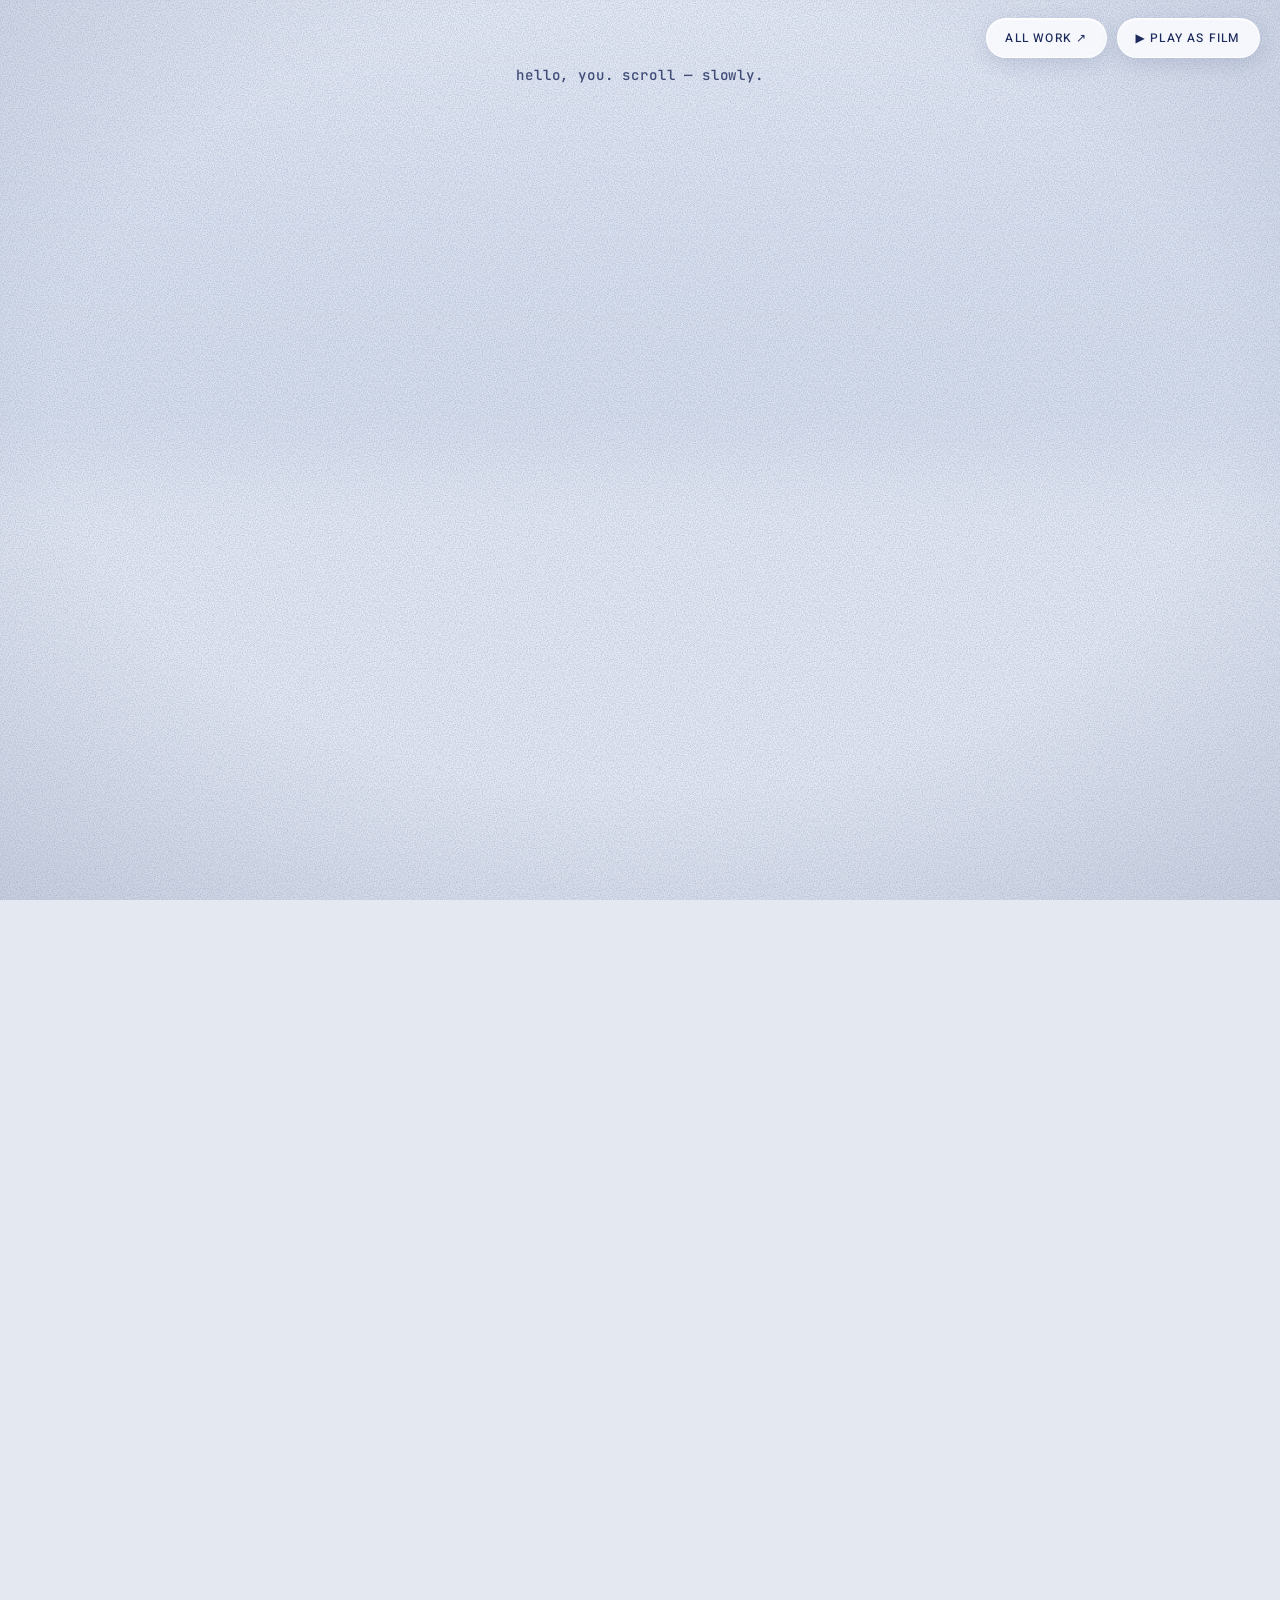
==== commit 3dbad12c: "Wholesome palette, soft-clay materials, and a phone performance tier Look - Four worlds instead of o" ====
--- a/index.html
+++ b/index.html
@@ -4,49 +4,61 @@
 <meta charset="utf-8">
 <meta name="viewport" content="width=device-width, initial-scale=1">
 <title>Eyal Izenman — Ei</title><meta name="description" content="Explore Eyal Izenman’s films, art and creative code through an interactive world of motion."><meta property="og:title" content="Eyal Izenman — Ei"><meta property="og:description" content="A showreel that is also a place. Film · motion · art · code."><meta property="og:image" content="art/a16.jpg"><link rel="icon" href="favicon.svg" type="image/svg+xml">
-<link rel="stylesheet" href="fonts.css">
+<meta name="theme-color" content="#e3e8f1"><link rel="stylesheet" href="fonts.css">
 <style>
-  :root{--ng:0;--ink:color-mix(in srgb,#15151c,#f3f0e9 calc(var(--ng)*100%));--paper:color-mix(in srgb,#f3f0e9,#16255e calc(var(--ng)*100%))}
-  html{background:var(--paper)}body{margin:0;color:var(--ink);font-family:Heebo,system-ui,sans-serif}
-  #track{height:calc(100vh + 10400px)}#stage{cursor:none}#start,#again{display:none!important}
+  /* palette: pearl, navy ink, ultramarine, sky, sun, berry, mint — soft clay with candy accents */
+  :root{--ng:0;--ink:color-mix(in srgb,#1d2b5c,#f5f7fc calc(var(--ng)*100%));--sub:color-mix(in srgb,#5f6a8e,#d5def3 calc(var(--ng)*100%));--acc:#ff4775;--sun:#ffc23a;
+    --glass:color-mix(in srgb,rgba(255,255,255,.66),rgba(255,255,255,.16) calc(var(--ng)*100%));--edge:color-mix(in srgb,rgba(255,255,255,.95),rgba(255,255,255,.38) calc(var(--ng)*100%));--u:min(1vw,1.7778vh)}
+  .lite{--glass:color-mix(in srgb,rgba(250,251,254,.9),rgba(29,43,92,.55) calc(var(--ng)*100%))}
+  .lite *{backdrop-filter:none!important;-webkit-backdrop-filter:none!important}
+  html{background:#e3e8f1}body{margin:0;color:var(--ink);font-family:Heebo,system-ui,sans-serif;-webkit-font-smoothing:antialiased;-webkit-tap-highlight-color:transparent}
+  #track{height:calc(100vh + 10400px)}#start,#again{display:none!important}
+  #wrap{position:fixed;inset:0}
+  #stage{position:absolute;inset:0;overflow:hidden;container-type:inline-size}
+  @media(pointer:fine){#stage{cursor:none}}
+  #stage canvas{position:absolute;inset:0;width:100%!important;height:100%!important;display:block}
+  #vig{position:absolute;inset:0;pointer-events:none;background:radial-gradient(ellipse 82% 78% at 50% 44%,rgba(29,43,92,0) 56%,rgba(29,43,92,.15) 100%)}
+  #grain{position:absolute;inset:0;pointer-events:none;opacity:.42;background-image:url("data:image/svg+xml;utf8,<svg xmlns='http://www.w3.org/2000/svg' width='220' height='220'><filter id='n'><feTurbulence type='fractalNoise' baseFrequency='.85' numOctaves='2' stitchTiles='stitch'/><feColorMatrix values='0 0 0 0 .11  0 0 0 0 .17  0 0 0 0 .36  1.3 0 0 0 -.45'/></filter><rect width='220' height='220' filter='url(%23n)'/></svg>");background-size:220px 220px}
+  #whisper{position:absolute;left:0;right:0;top:max(7%,66px);padding:0 20px;text-align:center;font:500 clamp(11px,calc(var(--u)*1.1),18px) "JetBrains Mono",monospace;letter-spacing:.06em;color:var(--ink);opacity:0;transition:opacity .6s;pointer-events:none}
+  #whisper.on{opacity:.82}
+  #prog{position:absolute;left:0;right:0;bottom:0;height:4px;border-radius:0 4px 4px 0;background:linear-gradient(90deg,#6db4ec,#2a55c7 34%,#ff4775 68%,#ffc23a);transform-origin:left center;transform:scaleX(0)}
+  #cur{position:fixed;left:0;top:0;width:56px;height:56px;margin:-28px;border-radius:50%;pointer-events:none;z-index:9;transition:opacity .3s;backdrop-filter:saturate(1.7) brightness(1.06)}
+  #cur::before{content:"";position:absolute;inset:0;border-radius:50%;background:radial-gradient(circle at 32% 27%,rgba(255,255,255,.85) 0 5%,transparent 20%),conic-gradient(from var(--a,0deg),hsla(330,95%,72%,.55),hsla(45,95%,68%,.55),hsla(150,90%,66%,.55),hsla(200,95%,68%,.55),hsla(275,95%,74%,.55),hsla(330,95%,72%,.55));-webkit-mask:radial-gradient(circle,rgba(0,0,0,.1) 42%,#000 69%,rgba(0,0,0,.55) 71%);mask:radial-gradient(circle,rgba(0,0,0,.1) 42%,#000 69%,rgba(0,0,0,.55) 71%)}
+  #cur::after{content:"";position:absolute;left:50%;top:50%;width:9px;height:9px;margin:-4.5px;border-radius:50%;background:var(--acc);box-shadow:0 0 0 2px rgba(255,255,255,.7)}
+  @media(pointer:coarse){#cur{display:none}}
+  button{font:500 12px Heebo,system-ui,sans-serif;letter-spacing:.1em;text-transform:uppercase;color:var(--ink);cursor:pointer}
+  #ui{position:absolute;right:max(1.6vw,12px);top:max(1.4vw,12px);z-index:3;display:flex;gap:10px;align-items:center}
+  .work-link,#ui button,#lb>button{display:inline-flex;align-items:center;padding:10px 18px;font:500 12px Heebo,system-ui,sans-serif;letter-spacing:.1em;text-transform:uppercase;color:var(--ink);text-decoration:none;border-radius:999px;
+    background:var(--glass);border:1px solid var(--edge);box-shadow:0 6px 20px rgba(29,43,92,.14),inset 0 1px 0 rgba(255,255,255,.75);backdrop-filter:blur(12px) saturate(1.5);-webkit-backdrop-filter:blur(12px) saturate(1.5);cursor:pointer;transition:transform .25s,box-shadow .25s}
+  .work-link:hover,#ui button:hover,#lb>button:hover{transform:translateY(-1px);box-shadow:0 10px 28px rgba(29,43,92,.22),inset 0 1px 0 #fff}
+  a:focus-visible,button:focus-visible{outline:3px solid var(--acc);outline-offset:4px}
+  #chap{position:absolute;left:max(4.2vw,22px);bottom:max(7vh,36px);max-width:calc(100% - 44px);opacity:0;transform:translateX(-12px);transition:opacity .7s,transform .7s;pointer-events:none}
+  #chap.on{opacity:1;transform:none}
+  #chap i{font-style:normal;font-weight:500;font-size:clamp(11px,calc(var(--u)*1.3),22px);letter-spacing:.24em;color:color-mix(in srgb,var(--acc),var(--sun) calc(var(--ng)*100%));display:block}
+  #chap b{display:block;font-weight:900;font-size:clamp(32px,calc(var(--u)*4.4),92px);letter-spacing:.03em;line-height:1.05;margin-top:.25em;text-shadow:0 2px 18px color-mix(in srgb,rgba(255,255,255,.55),rgba(10,25,70,.35) calc(var(--ng)*100%))}
   #chap b em{display:inline-block;font-style:normal;transform-origin:50% 80%;will-change:transform}
-  #whisper{position:absolute;left:0;right:0;top:6.5%;text-align:center;font:500 1.15cqw "JetBrains Mono",monospace;letter-spacing:.06em;opacity:0;transition:opacity .6s;pointer-events:none}
-  #whisper.on{opacity:.82}#prog{position:absolute;left:0;bottom:0;height:3px;background:#e23d1e;width:0}
-  #cur{position:fixed;left:0;top:0;width:56px;height:56px;margin:-28px;border-radius:50%;pointer-events:none;z-index:9;transition:opacity .3s;backdrop-filter:saturate(1.7) brightness(1.06)}
-  #cur::before{content:"";position:absolute;inset:0;border-radius:50%;background:radial-gradient(circle at 32% 27%,rgba(255,255,255,.8) 0 5%,transparent 20%),conic-gradient(from var(--a,0deg),hsla(330,95%,72%,.55),hsla(45,95%,68%,.55),hsla(150,90%,66%,.55),hsla(200,95%,68%,.55),hsla(275,95%,74%,.55),hsla(330,95%,72%,.55));-webkit-mask:radial-gradient(circle,rgba(0,0,0,.1) 42%,#000 69%,rgba(0,0,0,.55) 71%);mask:radial-gradient(circle,rgba(0,0,0,.1) 42%,#000 69%,rgba(0,0,0,.55) 71%)}
-  #cur::after{content:"";position:absolute;left:50%;top:50%;width:8px;height:8px;margin:-4px;border-radius:50%;background:#e23d1e}
-  #ui{position:absolute;right:1.6cqw;top:1.4cqw}#ui button{padding:8px 14px;font-size:11px;color:var(--ink);border-color:var(--ink);cursor:none}
-  #lb{position:fixed;inset:0;z-index:20;display:none;align-items:center;justify-content:center;flex-direction:column;gap:14px;background:rgba(243,240,233,.84);backdrop-filter:blur(14px)}
-  #lb.on{display:flex}#lb iframe{width:min(86vw,136vh);aspect-ratio:16/9;border:0;box-shadow:0 30px 80px rgba(0,0,0,.28)}#lb video,#lb img{max-width:86vw;max-height:76vh;box-shadow:0 30px 80px rgba(0,0,0,.28)}
-  #lb b{font-weight:900;letter-spacing:.14em;font-size:18px;color:#15151c}#lb a{color:#e23d1e;letter-spacing:.08em;font-size:14px}
-
-  #wrap{position:fixed;inset:0;display:flex;align-items:center;justify-content:center}
-  #stage{position:relative;width:100vw;max-height:100vh;aspect-ratio:16/9;max-width:calc(100vh*16/9);overflow:hidden;container-type:inline-size}
-  #stage canvas{position:absolute;inset:0;width:100%!important;height:100%!important;display:block}
-  #vig{position:absolute;inset:0;pointer-events:none;background:radial-gradient(ellipse at 50% 45%,rgba(0,0,0,0) 55%,rgba(110,95,70,.16) 100%)}
-  #card{position:absolute;left:0;right:0;bottom:7.5%;text-align:center;opacity:0;transform:translateY(1.2cqw);transition:opacity .9s,transform .9s}
+  #chap span{display:block;font-weight:500;font-size:clamp(11px,calc(var(--u)*1.25),20px);letter-spacing:.12em;line-height:1.4;color:var(--sub);margin-top:.55em}
+  #chap i,#chap b,#chap span{transform:translateY(var(--music-lift,0cqw))}
+  #chap::after{content:"";display:block;width:clamp(70px,calc(var(--u)*9),170px);height:5px;border-radius:5px;margin-top:.9em;background:linear-gradient(90deg,var(--acc),var(--sun));transform-origin:left center;transform:scaleX(var(--rule-scale,.84));opacity:var(--rule-opacity,.5)}
+  #card{position:absolute;left:0;right:0;bottom:max(7.5vh,40px);padding:0 16px;text-align:center;opacity:0;transform:translateY(14px);transition:opacity .9s,transform .9s}
   #card.on{opacity:1;transform:none}
-  #card b{display:block;font-weight:900;font-size:3.1cqw;letter-spacing:.22em;margin-right:-.22em}
-  #card span{display:block;font-weight:500;font-size:1.3cqw;letter-spacing:.20em;color:#6a675f;margin-top:.9cqw}
-  #card a{display:inline-block;font-size:1.45cqw;letter-spacing:.06em;color:#e23d1e;margin-top:1.1cqw;text-decoration:none}
-  #chap{position:absolute;left:4.2%;bottom:6.5%;max-width:86cqw;opacity:0;transform:translateX(-1cqw);transition:opacity .7s,transform .7s;pointer-events:none}
-  #chap.on{opacity:1;transform:none}
-  #chap i{font-style:normal;font-weight:500;font-size:1.35cqw;letter-spacing:.24em;color:#e23d1e;display:block}
-  #chap b{display:block;font-weight:900;font-size:4.2cqw;letter-spacing:.045em;line-height:1.1;margin-top:.35cqw}
-  #chap span{display:block;font-weight:500;font-size:1.3cqw;letter-spacing:.12em;line-height:1.4;color:color-mix(in srgb,#57554e,#c9cfe8 calc(var(--ng)*100%));margin-top:.55cqw}
-  #chap i,#chap b,#chap span{transform:translateY(var(--music-lift,0cqw))}
-  #chap::after{content:"";display:block;width:9cqw;height:.12cqw;min-height:2px;margin-top:.7cqw;background:#e23d1e;transform-origin:left center;transform:scaleX(var(--rule-scale,.84));opacity:var(--rule-opacity,.5)}
-  #start{position:absolute;inset:0;display:flex;flex-direction:column;gap:14px;align-items:center;justify-content:center;background:#f3f0e9;transition:opacity .5s}
-  button{font:500 15px Heebo,system-ui,sans-serif;letter-spacing:.14em;text-transform:uppercase;color:#15151c;background:none;border:1.5px solid #15151c;border-radius:999px;padding:14px 30px;cursor:pointer}
-  button:hover{background:#15151c;color:#f3f0e9}
-  #start small{color:#77756c;letter-spacing:.08em;font-size:12px}
-  #again{position:absolute;right:16px;bottom:14px;padding:8px 16px;font-size:11px;opacity:0;transition:opacity .5s}
-.work-link{display:inline-block;margin-right:12px;padding:8px 12px;color:var(--ink);font-size:12px;letter-spacing:.08em;text-decoration:none;border:1px solid currentColor;border-radius:999px;cursor:pointer}#ui{z-index:3;display:flex;align-items:center}#ui button{cursor:pointer}a:focus-visible,button:focus-visible{outline:3px solid #e23d1e;outline-offset:4px}@media(pointer:coarse){#stage{cursor:auto}#cur{display:none}}@media(max-width:600px){#ui{right:8px;top:8px}.work-link,#ui button{font-size:10px;padding:8px}#chap b{font-size:5.4cqw}#chap i,#chap span{font-size:2.1cqw}#whisper{font-size:2.1cqw}}
+  #card b{display:block;font-weight:900;font-size:clamp(22px,calc(var(--u)*3.1),64px);letter-spacing:.22em;margin-right:-.22em}
+  #card span{display:block;font-weight:500;font-size:clamp(9px,calc(var(--u)*1.25),20px);letter-spacing:.2em;color:var(--sub);margin-top:.9em}
+  #card a{display:inline-block;margin-top:1.1em;padding:.55em 1.35em;border-radius:999px;font-size:clamp(13px,calc(var(--u)*1.35),24px);letter-spacing:.05em;color:var(--acc);text-decoration:none;
+    background:var(--glass);border:1px solid var(--edge);box-shadow:0 8px 24px rgba(29,43,92,.15),inset 0 1px 0 rgba(255,255,255,.8);backdrop-filter:blur(10px) saturate(1.4);-webkit-backdrop-filter:blur(10px) saturate(1.4)}
+  #lb{position:fixed;inset:0;z-index:20;display:none;align-items:center;justify-content:center;flex-direction:column;gap:16px;padding:20px;background:rgba(226,233,245,.84);backdrop-filter:blur(18px) saturate(1.3);-webkit-backdrop-filter:blur(18px) saturate(1.3)}
+  #lb.on{display:flex}
+  #lb iframe{width:min(88vw,136vh);aspect-ratio:16/9;border:0;border-radius:22px;box-shadow:0 30px 80px rgba(29,43,92,.3)}
+  #lb video,#lb img{max-width:88vw;max-height:74vh;border-radius:22px;background:#1d2b5c;box-shadow:0 30px 80px rgba(29,43,92,.3)}
+  #lb>button{--ng:0;color:#1d2b5c}
+  #lb b{font-weight:900;letter-spacing:.14em;font-size:18px;color:#1d2b5c;text-align:center}#lb a{color:#ff4775;letter-spacing:.08em;font-size:14px}
+  @media(max-aspect-ratio:4/5){#chap{bottom:max(12vh,64px)}#card{bottom:max(15vh,80px)}#whisper{top:max(10%,72px)}}
+  @media(max-width:600px){#ui{gap:6px}.work-link,#ui button{padding:9px 12px;font-size:10px}}
 </style>
 </head>
 <body>
 <div id="wrap"><div id="stage">
-  <div id="vig"></div><div id="whisper"></div><div id="prog"></div><div id="ui"><a class="work-link" href="works.html?view=classic#work-index">All work ↗</a><button id="film">▶ play as film</button></div>
+  <div id="vig"></div><div id="grain"></div><div id="whisper"></div><div id="prog"></div><div id="ui"><a class="work-link" href="works.html?view=classic#work-index">All work ↗</a><button id="film">▶ play as film</button></div>
   <div id="chap"><i></i><b></b><span></span></div>
   <div id="card"><b>EYAL IZENMAN</b><span>AI FILM · MOTION · EDIT · CODE · MUSIC</span><a href="mailto:EyalIzenman@gmail.com">EyalIzenman@gmail.com</a></div>
   <div id="start"><button id="play">Play ▶</button><small>sound on · 88 seconds</small></div>
@@ -89,46 +101,94 @@
 
 /* ---------- scene ---------- */
 const stage=$('stage');
-let renderer;try{renderer=new THREE.WebGLRenderer({antialias:true,preserveDrawingBuffer:true});}catch(error){location.replace('works.html?view=classic');return;}
+// Quality tier. Phones and small tablets get fewer birds and marbles, a smaller shadow map and a capped pixel ratio;
+// frame() then trims resolution, bird shadows and bird count further if the device still can't keep up. ?q=hi / ?q=lo force a tier.
+const QS=new URLSearchParams(location.search).get('q'),
+      LITE=QS==='lo'||(QS!=='hi'&&((matchMedia('(pointer:coarse)').matches&&Math.min(screen.width,screen.height)<900)||(navigator.hardwareConcurrency||8)<=4));
+document.documentElement.classList.toggle('lite',LITE);
+const DPR0=Math.min(window.devicePixelRatio||1,LITE?1.5:2),PRMIN=LITE?.7:.9;let PR=DPR0;
+let renderer;try{renderer=new THREE.WebGLRenderer({antialias:!LITE||DPR0<1.5,powerPreference:'high-performance'});}catch(error){location.replace('works.html?view=classic');return;}
 renderer.domElement.addEventListener('webglcontextlost',()=>location.replace('works.html?view=classic'));
-renderer.setPixelRatio(Math.min(window.devicePixelRatio||1,2));renderer.shadowMap.enabled=true;renderer.shadowMap.type=THREE.PCFSoftShadowMap;
-renderer.toneMapping=THREE.ACESFilmicToneMapping;renderer.toneMappingExposure=1.25;
+renderer.setPixelRatio(PR);renderer.shadowMap.enabled=true;renderer.shadowMap.type=THREE.PCFSoftShadowMap;
+renderer.toneMapping=THREE.ACESFilmicToneMapping;renderer.toneMappingExposure=1.08;
 stage.insertBefore(renderer.domElement,stage.firstChild);
-const BG=0xf3f0e9,scene=new THREE.Scene();scene.background=new THREE.Color(BG);scene.fog=new THREE.Fog(BG,26,98);
+/* ---------- palette: four worlds the reel travels through — pearl studio, cerulean, ultramarine night, rose dawn ---------- */
+const C=h=>new THREE.Color(h);
+const PEARL=C(0xf2f4f9),ULTRA=C(0x2a55c7),NAVY=C(0x1d2b5c),SKY=C(0x6db4ec),SUN=C(0xffc23a),BERRY=C(0xff4775),MINT=C(0x2cc3a2),CANDY=[SUN,BERRY,MINT,SKY];
+const WORLDS={P:[0xf3f6fc,0xd9e0ee,0xe4e9f3,0,0],S:[0x9ad0f3,0x3f88c9,0x4f95d2,1,0],N:[0x0b1e52,0x1c3d8f,0x163474,1,1],D:[0xfce8ef,0xd2dcf3,0xdee4f4,0,0]};
+for(const k in WORLDS){const w=WORLDS[k];WORLDS[k]={top:C(w[0]),hor:C(w[1]),flo:C(w[2]),inv:w[3],night:w[4]};}
+// pearl through the films · cerulean for commercial · night in the art room · rose dawn for code · pearl for the signature
+const PKEYS=[[0,'P'],[39.8,'P'],[43.2,'S'],[51.4,'S'],[55.4,'N'],[65.2,'N'],[68.8,'D'],[75.6,'D'],[79.2,'P']];
+const PAL={top:C(0),hor:C(0),flo:C(0),inv:0,night:0};
+function palette(t){let i=0;while(i<PKEYS.length-2&&t>=PKEYS[i+1][0])i++;
+  const a=PKEYS[i],b=PKEYS[i+1],u=smoothLook((t-a[0])/(b[0]-a[0])),A=WORLDS[a[1]],B=WORLDS[b[1]];
+  PAL.top.copy(A.top).lerp(B.top,u);PAL.hor.copy(A.hor).lerp(B.hor,u);PAL.flo.copy(A.flo).lerp(B.flo,u);PAL.inv=lerp(A.inv,B.inv,u);PAL.night=lerp(A.night,B.night,u);return PAL;}
+const scene=new THREE.Scene();scene.fog=new THREE.Fog(0xdfe5f0,26,98);
+// A gradient sky that follows the camera; fog fades everything into its horizon colour, so there is no seam.
+const dome=new THREE.Mesh(new THREE.SphereGeometry(300,48,24),new THREE.ShaderMaterial({side:THREE.BackSide,depthWrite:false,fog:false,toneMapped:false,
+  uniforms:{uTop:{value:C(0xfafbfe)},uHor:{value:C(0xdfe5f0)},uFlo:{value:C(0xe8ecf4)}},
+  vertexShader:'varying vec3 vD;void main(){vD=normalize(position);gl_Position=projectionMatrix*modelViewMatrix*vec4(position,1.);}',
+  fragmentShader:'uniform vec3 uTop,uHor,uFlo;varying vec3 vD;void main(){float y=vD.y;vec3 c=y>0.?mix(uHor,uTop,smoothstep(0.,.62,y)):mix(uHor,uFlo,smoothstep(0.,-.1,y));gl_FragColor=vec4(c,1.);\n#include <colorspace_fragment>\n}'}));
+dome.renderOrder=-1;dome.frustumCulled=false;scene.add(dome);
 const cam=new THREE.PerspectiveCamera(34,16/9,.1,400);
-scene.add(new THREE.HemisphereLight(0xffffff,0xd9d2c4,1.5));
-const sun=new THREE.DirectionalLight(0xfff6e8,2.6);sun.castShadow=true;sun.shadow.mapSize.set(4096,4096);
+const HEMI=new THREE.HemisphereLight(0xffffff,0xe8ecf4,1.0);scene.add(HEMI);
+const sun=new THREE.DirectionalLight(0xfff3e4,2.3);sun.castShadow=true;sun.shadow.mapSize.set(LITE?1024:2048,LITE?1024:2048);
 Object.assign(sun.shadow.camera,{left:-38,right:38,top:38,bottom:-38,near:1,far:110});sun.shadow.bias=-.0006;sun.shadow.radius=4;scene.add(sun);scene.add(sun.target);
-const fill=new THREE.DirectionalLight(0xdfe6ff,1.6);fill.position.set(-9,5,-4);scene.add(fill);
-const floor=new THREE.Mesh(new THREE.PlaneGeometry(3000,3000),new THREE.ShadowMaterial({opacity:.2}));floor.rotation.x=-Math.PI/2;floor.position.z=-170;floor.receiveShadow=true;scene.add(floor);
-const INK=new THREE.Color(0x17171d),PALE=new THREE.Color(0xcfcbc1),ACC=new THREE.Color(0xff4320);
-
-/* ---------- the soundwave field (intro, and again in the code chapter) ---------- */
-const NX=190,NZ=70,SP=.27,N=NX*NZ;
-const barGeo=new THREE.BoxGeometry(1,1,1);barGeo.translate(0,.5,0);
-const bars=new THREE.InstancedMesh(barGeo,new THREE.MeshStandardMaterial({roughness:.45,metalness:0}),N);
-bars.castShadow=true;bars.receiveShadow=true;bars.frustumCulled=false;scene.add(bars);
+const fill=new THREE.DirectionalLight(0xdfe6ff,1.0);fill.position.set(-9,5,-4);scene.add(fill);
+const floor=new THREE.Mesh(new THREE.PlaneGeometry(3000,3000),new THREE.ShadowMaterial({opacity:.28,color:0x1d2b5c}));floor.rotation.x=-Math.PI/2;floor.position.z=-170;floor.receiveShadow=true;scene.add(floor);
+const INK=NAVY,PALE=PEARL,ACC=BERRY;
+// Soft studio reflections for the clay, the marbles and the birds: one tiny scene of softboxes, prefiltered once.
+{const pm=new THREE.PMREMGenerator(renderer),es=new THREE.Scene(),box=(x,y,z,w,h,c,k)=>{const m=new THREE.Mesh(new THREE.PlaneGeometry(w,h),new THREE.MeshBasicMaterial({color:C(c).multiplyScalar(k),side:THREE.DoubleSide}));m.position.set(x,y,z);m.lookAt(0,0,0);es.add(m);};
+  es.add(new THREE.Mesh(new THREE.SphereGeometry(20,32,16),new THREE.MeshBasicMaterial({color:0xd9e1ee,side:THREE.BackSide})));
+  box(0,14,3,16,9,0xffffff,3.2);box(-12,5,6,6,8,0xfff1e2,1.6);box(12,4,-4,6,8,0xe4eeff,1.4);box(0,-9,0,30,30,0x9fb4dc,.9);
+  scene.environment=pm.fromScene(es,.04).texture;pm.dispose();}
+const ENVMATS=[],envm=(m,k)=>{m.envMapIntensity=k;m.userData.env=k;ENVMATS.push(m);return m;};
+
+/* ---------- glossy marbles rolling quietly through the rooms ---------- */
+// straight tracks: [x,z,dirX,dirZ,amplitude,speed,phase,radius,colour]; ring tracks: [cx,cz,R,0,-1,speed,phase,radius,colour]
+const DECO=[[-2.7,-27,0,1,1.7,.55,0,.36,0],[2.7,-42,0,1,1.5,.7,1.3,.3,1],[-2.8,-59,0,1,1.8,.5,2.2,.42,2],[2.6,-74,0,1,1.4,.62,.4,.33,3],[-2.6,-91,0,1,1.6,.58,3.1,.3,1],[2.8,-106,0,1,1.7,.5,1.9,.38,0],
+  [0,-140,1,0,2.2,.45,.6,.4,1],[-3.4,-143,1,0,1.2,.6,2.4,.3,0],[3.6,-142,1,0,1.3,.55,4,.34,2],
+  [0,-215,4.6,0,-1,.16,0,.36,0],[0,-215,4.6,0,-1,.16,1.571,.32,1],[0,-215,4.6,0,-1,.16,3.142,.4,2],[0,-215,4.6,0,-1,.16,4.712,.3,3],
+  [-1.8,-271,1,0,1.1,.5,1,.3,3],[2.2,-268,1,0,1.3,.45,2.6,.36,1]];
+const deco=new THREE.InstancedMesh(new THREE.IcosahedronGeometry(1,3),envm(new THREE.MeshStandardMaterial({roughness:.16,metalness:0}),1.15),DECO.length);
+deco.castShadow=true;deco.frustumCulled=false;deco.visible=false;scene.add(deco);DECO.forEach((d,i)=>deco.setColorAt(i,CANDY[d[8]]));
+const dM=new THREE.Matrix4(),dQ=new THREE.Quaternion(),dP=new THREE.Vector3(),dS=new THREE.Vector3(),dA=new THREE.Vector3();
+function updateDeco(t){deco.visible=t>TB-.5;if(!deco.visible)return;const k=eio((t-TB+.5)/2);
+  for(let i=0;i<DECO.length;i++){const d=DECO[i],r=d[7]*k;let ang;
+    if(d[4]<0){const th=d[6]+d[5]*t;dP.set(d[0]+d[2]*Math.sin(th),r,d[1]-d[2]*Math.cos(th));dA.set(Math.sin(th),0,-Math.cos(th));ang=d[2]*d[5]*t/d[7];}
+    else{const u=d[4]*Math.sin(d[5]*t+d[6]);dP.set(d[0]+d[2]*u,r,d[1]+d[3]*u);dA.set(d[3],0,-d[2]);ang=u/d[7];} // axis = up × direction: it rolls, never slides
+    dQ.setFromAxisAngle(dA,ang);dS.set(r,r,r);dM.compose(dP,dQ,dS);deco.setMatrixAt(i,dM);}
+  deco.instanceMatrix.needsUpdate=true;}
+
+/* ---------- the soundwave field: a carpet of clay marbles riding the music (intro, code chapter, finale ring) ---------- */
+const NX=LITE?120:190,NZ=LITE?44:70,SP=.27*189/(NX-1),N=NX*NZ,MD=SP*.8;
+const barGeo=new THREE.IcosahedronGeometry(.5,LITE?1:2);
+const bars=new THREE.InstancedMesh(barGeo,envm(new THREE.MeshStandardMaterial({roughness:.3,metalness:0}),.95),N);
+bars.castShadow=true;bars.frustumCulled=false;scene.add(bars);
 for(let i=0;i<N;i++)bars.setColorAt(i,PALE);
 const bM=bars.instanceMatrix.array,bC=bars.instanceColor.array;
-const bx=new Float32Array(N),bz=new Float32Array(N),bd=new Float32Array(N),bb=new Float32Array(N),bdel=new Float32Array(N),bfr=new Float32Array(N),brn=new Float32Array(N),bcl=new Float32Array(N);
-for(let i=0;i<N;i++){const ix=i%NX,iz=(i/NX)|0,c=(NX-1)/2;bx[i]=(ix-c)*SP;bz[i]=(iz-(NZ-1)/2)*SP-3;bd[i]=Math.abs(ix-c)/c;bb[i]=bd[i]*(NBD-1.01);bdel[i]=iz*.024;bfr[i]=1-.5*iz/(NZ-1);brn[i]=R();
+const bx=new Float32Array(N),bz=new Float32Array(N),bd=new Float32Array(N),bb=new Float32Array(N),bdel=new Float32Array(N),bfr=new Float32Array(N),brn=new Float32Array(N),bcl=new Float32Array(N),bac=new Uint8Array(N);
+for(let i=0;i<N;i++){const ix=i%NX,iz=(i/NX)|0,c=(NX-1)/2;bx[i]=(ix-c)*SP;bz[i]=(iz-(NZ-1)/2)*SP-3;bd[i]=Math.abs(ix-c)/c;bb[i]=bd[i]*(NBD-1.01);bdel[i]=iz*.024*69/(NZ-1);bac[i]=(ix*5+iz*3)%4;bfr[i]=1-.5*iz/(NZ-1);brn[i]=R();
   bcl[i]=.12+.88*sat((Math.hypot(bx[i]/1.6,bz[i]+3)-4)/3);}
 
 /* ---------- the flock: 42,000 birds ---------- */
-const NB=42000,g=new THREE.BufferGeometry();
+const NB=LITE?14000:42000,BS=LITE?1.55:1,g=new THREE.BufferGeometry();let NBA=NB;
 {const B=[0,0,0],nose=[0,0,.62],tail=[0,0,-.5],v=[];
   for(const s of[-1,1]){const w=[nose,[s*.36,.07,.24],[s*.72,.16,.08],[s*1,.20,-.30],[s*.62,.10,-.18],tail];
     for(let k=0;k<w.length-1;k++)v.push(...B,...(s<0?w[k]:w[k+1]),...(s<0?w[k+1]:w[k]));}
   g.setAttribute('position',new THREE.Float32BufferAttribute(v,3));g.computeVertexNormals();}
-const birds=new THREE.InstancedMesh(g,new THREE.MeshStandardMaterial({color:0xffffff,roughness:.6,side:THREE.DoubleSide}),NB);
+const birds=new THREE.InstancedMesh(g,envm(new THREE.MeshStandardMaterial({color:0xffffff,roughness:.5,side:THREE.DoubleSide}),.55),NB);
 birds.castShadow=true;birds.frustumCulled=false;scene.add(birds);
-for(let i=0;i<NB;i++)birds.setColorAt(i,INK);
+// Deep ultramarine birds with a few candy ones among them — glitter, never a costume.
+const BASE=new Float32Array(NB*3);
+{const RC=RNG(4242),c=new THREE.Color(),A=C(0x1b358a),B2=C(0x3460cf);
+  for(let i=0;i<NB;i++){const u=RC();if(u<.018)c.copy(CANDY[(RC()*4)|0]);else c.copy(A).lerp(B2,RC()*.85);BASE[i*3]=c.r;BASE[i*3+1]=c.g;BASE[i*3+2]=c.b;birds.setColorAt(i,c);}}
 const pC=birds.instanceColor.array;let tintDirty=false;
 const pM=birds.instanceMatrix.array,F=()=>new Float32Array(NB);
 // Reuse rotation scratch objects and cache each bird's settled orientation.
 const landingQ=new Float32Array(NB*4),birdRot=new THREE.Matrix4(),birdQ=new THREE.Quaternion(),landQ=new THREE.Quaternion(),
       birdRight=new THREE.Vector3(),birdUp=new THREE.Vector3(),birdForward=new THREE.Vector3();
-const P={d:F(),ox:F(),oy:F(),oz:F(),ph:F(),s:F(),st:F(),ld:F(),ex:F(),ey:F(),ez:F(),sx:F(),sz:F(),lc:F(),ls:F()},grp=new Uint8Array(NB),boxI=new Uint8Array(NB),prev=new Float64Array(NB*3);
+const P={d:F(),ox:F(),oy:F(),oz:F(),ph:F(),s:F(),st:F(),ld:F(),ex:F(),ey:F(),ez:F(),sx:F(),sz:F(),lc:F(),ls:F()},grp=new Uint8Array(NB),boxI=new Uint8Array(NB),_q=[0,0,0];
 const gauss=()=>(R()+R()+R()-1.5)/1.5;
 // Ei as plain bold blocks: E = stem + 3 bars, i = stem + dot, same height
 const EH=5,SW=1.15,X0=-2.575,BOX=[[0,SW,0,EH],[SW,3.3,EH-SW,EH],[SW,2.9,1.925,3.075],[SW,3.3,0,SW],[4,5.15,0,3.35],[4,5.15,EH-SW,EH]];
@@ -152,10 +212,10 @@
   for(let k=0;k<6;k++){const p0=a[k+1],p1=b[k+1],p2=c[k+1],p3=d[k+1];o[k]=.5*((2*p1)+(-p0+p2)*u+(2*p0-5*p1+4*p2-p3)*u2+(-p0+3*p1-3*p2+p3)*u3);}}
 
 /* ---------- flock choreography: a centre that travels, two cores that dance around each other ---------- */
-const KT=27,DK=.08,ctab=new Float32Array(3*KT*3);
+const KT=27,DK=.08,ctabA=new Float32Array(3*KT*3),ctabB=new Float32Array(3*KT*3);let ctab=ctabA;
 function introCenter(tau,o){o[0]=9.5*Math.sin(.85*tau+.2);o[1]=5.8+2.2*Math.sin(1.55*tau+.8);o[2]=-2+5*Math.sin(1.1*tau+2);}
 const _c=[0,0,0];
-function fillCenters(t,body){
+function fillCenters(t,body,ctab){
   for(let k=0;k<KT;k++){const s=t-k*DK;
     if(body){camAt(Math.max(TB,s),_k);_c[0]=_k[0]+9*Math.sin(.4*s);_c[1]=8.8+1.3*Math.sin(.8*s);_c[2]=_k[2]-24+5*Math.cos(.4*s);}
     else introCenter(s-T1,_c);
@@ -199,7 +259,10 @@
 }
 
 /* ---------- media: standing screens and framed pictures ---------- */
-const vids=[],stands=[],frameMat=new THREE.MeshStandardMaterial({color:0x17171d,roughness:.5});
+const vids=[],stands=[],LIPS=[],TL=new THREE.TextureLoader(),CLAY=new THREE.MeshStandardMaterial({color:0xf3f5fa,roughness:.52}),LIPC=[SUN,BERRY,MINT,SKY,ULTRA];let lipN=0;
+function rrShape(w,h,r){const s=new THREE.Shape(),x=-w/2,y=-h/2;s.moveTo(x+r,y);s.lineTo(x+w-r,y);s.absarc(x+w-r,y+r,r,-Math.PI/2,0,false);s.lineTo(x+w,y+h-r);
+  s.absarc(x+w-r,y+h-r,r,0,Math.PI/2,false);s.lineTo(x+r,y+h);s.absarc(x+r,y+h-r,r,Math.PI/2,Math.PI,false);s.lineTo(x,y+r);s.absarc(x+r,y+r,r,Math.PI,Math.PI*1.5,false);return s;}
+function roundedCube(){const g=new THREE.ExtrudeGeometry(rrShape(.6,.6,.12),{depth:.6,bevelEnabled:true,bevelThickness:.2,bevelSize:.2,bevelSegments:3,curveSegments:5});g.translate(0,0,-.3);return g;}
 function labelTex(txt,inset=0){
   const c=document.createElement('canvas');c.width=1536;c.height=224;
   const x=c.getContext('2d'),text=txt.toUpperCase(),words=text.split(/\s+/),maxW=c.width-72-inset;
@@ -216,24 +279,39 @@
   }
   while(Math.max(...lines.map(width))>maxW&&size>20){size-=1;setFont();}
   const leading=size*1.22,firstY=c.height/2-(lines.length-1)*leading/2;
-  lines.forEach((line,i)=>x.fillText(line,36,firstY+i*leading));
+  { // a soft pearl plaque, so the title reads in every world
+    const pw=Math.min(c.width-14,Math.max(...lines.map(width))+64),ph=lines.length*leading+size*.35,py=c.height/2-ph/2,rr=Math.min(ph/2,58);
+    x.save();x.shadowColor='rgba(29,43,92,.24)';x.shadowBlur=14;x.shadowOffsetY=4;x.fillStyle='#f6f8fc';x.beginPath();
+    if(x.roundRect)x.roundRect(7,py,pw,ph,rr);else x.rect(7,py,pw,ph);x.fill();x.restore();x.fillStyle='#1d2b5c';}
+  lines.forEach((line,i)=>x.fillText(line,38,firstY+i*leading));
   const t=new THREE.CanvasTexture(c);t.colorSpace=THREE.SRGBColorSpace;
   t.userData.labelLayout={lines:lines.slice(),fontSize:size,width:c.width,height:c.height,maxLineWidth:Math.max(...lines.map(width)),availableWidth:maxW};
   return t;
 }
-function stand(w,h,map,label,legs=true){const G=new THREE.Group(),y0=legs?.9:0,localFrameMat=frameMat.clone();
-  const fr=new THREE.Mesh(new THREE.BoxGeometry(w+.16,h+.16,.14),localFrameMat);fr.position.y=y0+h/2;fr.castShadow=true;G.add(fr);
-  const pl=new THREE.Mesh(new THREE.PlaneGeometry(w,h),new THREE.MeshBasicMaterial({map,toneMapped:false}));pl.position.set(0,y0+h/2,.075);G.add(pl);
-  if(legs)for(const s of[-1,1]){const l=new THREE.Mesh(new THREE.BoxGeometry(.09,y0,.09),localFrameMat);l.position.set(s*(w/2-.35),y0/2,0);l.castShadow=true;G.add(l);}
+function stand(w,h,map,label,legs=true){const G=new THREE.Group(),y0=legs?.9:0,clay=envm(CLAY.clone(),.6),lipCol=LIPC[lipN++%LIPC.length];
+  // children[0] bezel, children[1] screen (raycast target), then lip, legs, label
+  const fg=new THREE.ExtrudeGeometry(rrShape(w+.3,h+.3,.24),{depth:.1,bevelEnabled:true,bevelThickness:.07,bevelSize:.07,bevelSegments:3,curveSegments:10});fg.translate(0,0,-.05);
+  const fr=new THREE.Mesh(fg,clay);fr.position.y=y0+h/2;fr.castShadow=true;fr.receiveShadow=true;G.add(fr);
+  const pl=new THREE.Mesh(new THREE.PlaneGeometry(w,h),new THREE.MeshBasicMaterial({map,toneMapped:false}));pl.position.set(0,y0+h/2,.13);G.add(pl);
+  const ls=rrShape(w+.14,h+.14,.13);ls.holes.push(rrShape(w,h,.05));
+  const lipMat=envm(new THREE.MeshStandardMaterial({color:lipCol,roughness:.3,emissive:lipCol,emissiveIntensity:0}),.8);LIPS.push(lipMat);
+  const lip=new THREE.Mesh(new THREE.ExtrudeGeometry(ls,{depth:.04,bevelEnabled:true,bevelThickness:.015,bevelSize:.015,bevelSegments:2,curveSegments:8}),lipMat);lip.position.set(0,y0+h/2,.12);G.add(lip);
+  if(legs)for(const s of[-1,1]){const l=new THREE.Mesh(new THREE.CapsuleGeometry(.075,y0-.1,4,10),clay);l.position.set(s*(w/2-.35),y0/2,0);l.castShadow=true;G.add(l);}
   if(label){
     const labelWidth=w*.98,lb=new THREE.Mesh(new THREE.PlaneGeometry(labelWidth,labelWidth*224/1536),new THREE.MeshBasicMaterial({map:labelTex(label,1459/labelWidth),transparent:true,toneMapped:false}));
-    lb.position.set(.5,y0-.40,.095);G.add(lb);
+    lb.position.set(.5,y0-.47,.14);G.add(lb);
     G.userData.label=lb;G.userData.labelRestY=lb.position.y;G.userData.labelPhase=label.length*.37;
   }
   G.userData.fadeMaterials=[...new Set(G.children.map(m=>m.material))].map(material=>({
     material,transparent:material.transparent,depthWrite:material.depthWrite
   }));
   G.userData.media=map.image;G.userData.title=label||'';G.userData.hov=0;G.userData.reveal=-1;G.visible=false;stands.push(G);scene.add(G);return G;}
+// A screen shows its poster until its clip is actually playing; clips only stream when the camera is near (see syncVideos).
+function vstand(w,h,key,label){const v=document.createElement('video');v.src='v/'+key+'.mp4';v.muted=true;v.loop=true;v.playsInline=true;v.setAttribute('playsinline','');v.preload='none';vids.push(v);
+  const vt=new THREE.VideoTexture(v);vt.colorSpace=THREE.SRGBColorSpace;
+  const pt=TL.load('posters/'+key+'.jpg');pt.colorSpace=THREE.SRGBColorSpace;
+  const G=stand(w,h,pt,label);G.userData.media=v;
+  v.addEventListener('playing',()=>{const m=G.children[1].material;if(m.map!==vt){m.map=vt;m.needsUpdate=true;}});return G;}
 function video(src){const v=document.createElement('video');v.src=src;v.muted=true;v.loop=true;v.playsInline=true;v.preload='auto';vids.push(v);const t=new THREE.VideoTexture(v);t.colorSpace=THREE.SRGBColorSpace;return t;}
 const FILMS=['The Flower Heads','Les Muses Géantes','Surreal','Puzzlement','Waiting at a Bus Stop','SinCity SimCity',"What's Inside the Stone?",'Nabi the Rabbit','A Friendly Advice to a Lot of Young Men','Surreal — Sora','Surrealness','Surreal II'];
 // Give each corridor work a short held look, with eased turns between screens.
@@ -281,26 +359,26 @@
 }
 
 function buildMedia(){
-  FILMS.forEach((name,i)=>{const s=i%2?1:-1,G=stand(6.4,3.6,video('v/f'+String(i).padStart(2,'0')+'.mp4'),name);G.position.set(s*5.6,0,-22-8*i);G.rotation.y=-s*.78;});
-  [['Normande',0,-152,0],['Customer Success Hub',-10.4,-148.3,.5],['Osher Ad',10.4,-148.3,-.5]].forEach((c,i)=>{const G=stand(5.4,5.4,video('v/commercial-2025-'+String(i+1).padStart(2,'0')+'.mp4'),c[0]);G.position.set(c[1],0,c[2]);G.rotation.y=c[3];});
+  FILMS.forEach((name,i)=>{const s=i%2?1:-1,G=vstand(6.4,3.6,'f'+String(i).padStart(2,'0'),name);G.position.set(s*5.6,0,-22-8*i);G.rotation.y=-s*.78;});
+  [['Normande',0,-152,0],['Customer Success Hub',-10.4,-148.3,.5],['Osher Ad',10.4,-148.3,-.5]].forEach((c,i)=>{const G=vstand(5.4,5.4,'commercial-2025-'+String(i+1).padStart(2,'0'),c[0]);G.position.set(c[1],0,c[2]);G.rotation.y=c[3];});
   const ART=[0,1,2,3,4,5,6,7,8,9,10,11,12,14,15,16],tl=new THREE.TextureLoader();
   ART.forEach((n,i)=>{const right=i<8,j=right?i:i-8,phi=(right?28+j*(124/7):208+j*(124/7))*Math.PI/180;
     tl.load('art/a'+String(n).padStart(2,'0')+'.jpg',tx=>{tx.colorSpace=THREE.SRGBColorSpace;const ar=tx.image.width/tx.image.height,h=ar>1.2?2.5:ar<.8?3.9:3.1,w=h*ar;
       const G=stand(w,h,tx,null);G.position.set(12.5*Math.sin(phi),0,-215-12.5*Math.cos(phi));G.rotation.y=-phi;});});
   tl.load('art/aether.jpg',tx=>{tx.colorSpace=THREE.SRGBColorSpace;const G=stand(4.6,4.6,tx,'Aether Gallery');G.position.set(-2.9,0,ZC-3);G.rotation.y=.25;});
-  {const c=document.createElement('canvas');c.width=1280;c.height=800;const x=c.getContext('2d');x.fillStyle='#17171d';x.fillRect(0,0,1280,800);x.font='500 34px "JetBrains Mono", monospace';
+  {const c=document.createElement('canvas');c.width=1280;c.height=800;const x=c.getContext('2d');x.fillStyle='#1d2b5c';x.fillRect(0,0,1280,800);x.font='500 34px "JetBrains Mono", monospace';
     const L=['// this reel is code — three.js, no keyframes','const NB = 42000            // birds','function flockXYZ(i, t, del, br, o) {','  const ang = tau*.9 + P.oy[i]*.3','  o[0] = cx + (P.ox[i]*ca - P.oz[i]*sa)*br','  o[1] = cy + P.oy[i]*br + sin(w*.9)*.6','  o[2] = cz + (P.ox[i]*sa + P.oz[i]*ca)*br','}','h = .05 + 3.6 * pow(band(bb[i], t - bdel[i]), 2.3)','','github.com/AvocadoHead'];
-    L.forEach((s,i)=>{x.fillStyle=i===0?'#8f8c84':i===L.length-1?'#ff5a3a':'#efece5';x.fillText(s,56,96+i*60,1168);});
+    L.forEach((s,i)=>{x.fillStyle=i===0?'#9fb2e0':i===L.length-1?'#ffc23a':'#f2f5fb';x.fillText(s,56,96+i*60,1168);});
     const tx=new THREE.CanvasTexture(c);tx.colorSpace=THREE.SRGBColorSpace;const G=stand(5.9,3.7,tx,'The 3D Book · Simpler · Larynx');G.position.set(3.4,0,ZC-3);G.rotation.y=-.25;}
 }
 
 /* ---------- tile-to-isometric motion passage, adapted from the supplied AE opening ---------- */
-const motionCount=77,motionGeo=new THREE.BoxGeometry(1,1,1),
-      motionField=new THREE.InstancedMesh(motionGeo,new THREE.MeshStandardMaterial({roughness:.36,metalness:.04}),motionCount);
+const motionCount=77,motionGeo=roundedCube(),
+      motionField=new THREE.InstancedMesh(motionGeo,envm(new THREE.MeshStandardMaterial({roughness:.42,metalness:0}),.7),motionCount);
 motionField.frustumCulled=false;motionField.castShadow=true;motionField.receiveShadow=true;scene.add(motionField);
 const motionMatrix=new THREE.Matrix4(),motionQ=new THREE.Quaternion(),motionEuler=new THREE.Euler(),
       motionPos=new THREE.Vector3(),motionScale=new THREE.Vector3(),motionColor=new THREE.Color(),
-      motionCream=new THREE.Color(0xe6e0d4),motionBlue=new THREE.Color(0x2456b8);
+      motionCream=C(0xf1f3f8),motionBlue=ULTRA;
 for(let i=0;i<motionCount;i++)motionField.setColorAt(i,motionCream);
 function updateMotion(t){
   motionField.visible=t>12.15&&t<21;
@@ -316,21 +394,21 @@
     motionQ.setFromEuler(motionEuler);const visibility=arrive*(1-leave);
     motionScale.set(.64*visibility,.64*visibility,(.10+.54*iso)*visibility);
     motionMatrix.compose(motionPos,motionQ,motionScale);motionField.setMatrixAt(i,motionMatrix);
-    const accent=(i%17===0||i===38)?ACC:(i%19===0?motionBlue:motionCream);
-    motionColor.copy(accent).lerp(INK,(.05+.14*wave)*iso);motionField.setColorAt(i,motionColor);
+    const accent=(i*37)%11<2?[SUN,BERRY,MINT,SKY,motionBlue][(i*7)%5]:motionCream;
+    motionColor.copy(accent).lerp(ULTRA,(.03+.07*wave)*iso);motionField.setColorAt(i,motionColor);
   }
   motionField.instanceMatrix.needsUpdate=true;motionField.instanceColor.needsUpdate=true;
 }
 
 /* ---------- site state read by update(): wave clock, the wandering dot, pointer ray, night ---------- */
 let WAKE=1,WT=-1,DOTK=1,DX=0,DY=0,CARDOK=false,REP=0,FX=1e6,FZ=1e6,PXS=0,PYS=0;
-const RO=new THREE.Vector3(),RD=new THREE.Vector3(0,0,-1),DAYC=new THREE.Color(BG),NIGHTC=new THREE.Color(0x16255e),DAWNC=new THREE.Color(0xf7b9a6),STARC=new THREE.Color(0xcfd8ff),HEMI=scene.children.find(o=>o.isHemisphereLight);
+const RO=new THREE.Vector3(),RD=new THREE.Vector3(0,0,-1),STARC=C(0xdfe6ff),WHITE=C(0xffffff);
 // thin-film sheen, the colour of a soap bubble: strongest at glancing angles, drifting with time and the pointer
 const IRI={value:0};
 function iri(m,str){m.userData.iri={value:str};m.onBeforeCompile=sh=>{sh.uniforms.uIri=IRI;sh.uniforms.uIriS=m.userData.iri;
   sh.fragmentShader='uniform float uIri;uniform float uIriS;\n'+sh.fragmentShader.replace('#include <opaque_fragment>',
     'float fI=1.-abs(dot(normalize(normal),normalize(vViewPosition)));outgoingLight+=(.5+.5*cos(6.2832*(fI*1.5+uIri+vec3(0.,.33,.67))))*pow(fI,1.6)*uIriS;\n#include <opaque_fragment>');};}
-iri(birds.material,.16);iri(bars.material,.22);iri(motionField.material,.55);
+iri(birds.material,.12);iri(bars.material,.2);iri(motionField.material,.35);iri(deco.material,.25);
 
 
 /* ---------- frame ---------- */
@@ -344,28 +422,27 @@
       if(finB){rise=sink=0;}else if(code){rise=eio((t-(63.2+INTRO_EXTENSION)-bd[i]*.9)/1.8);sink=1-eio((t-(71.6+INTRO_EXTENSION)-bd[i]*.8)/1.8);}
       else{rise=eio((t-bd[i]*1.1)/1.9);sink=1-eio((t-(T1-1.3)-bd[i]*.9-brn[i]*.5)/1.7);}
       if(sink>0&&rise>0){e=band(bb[i],t-bdel[i]);h=(.05+3.6*Math.pow(e,2.3)*bfr[i])*rise*sink*(code?bcl[i]*.75:1);const fx=bx[i]-FX,fz=bz[i]+zo-FZ;h+=1.2*Math.exp(-(fx*fx+fz*fz)/1.5)*rise*sink;}
-      let w=h>0?.15*Math.min(1,sink*3):0;
+      let w=h>0?MD*Math.min(1,sink*3)*Math.min(1,rise*2.5):0;
       if(finB){const r=Math.hypot(bx[i],bz[i]+3);let s=0; // rings of sound roll out from the signature
         for(let n=0;n<HITS.length;n++){const tau=WT-HITS[n][0];if(tau>0){const d=(r-2.8-tau*4.2)/.55;s+=HITS[n][1]*Math.exp(-d*d-tau*.55);}}
-        h=.5*s*bcl[i]*Math.exp(-r/11)*sat((9.2-r)/2.5);w=h>.015?.15:0;}
-      bM[o]=w;bM[o+5]=h;bM[o+10]=w;bM[o+12]=bx[i];bM[o+13]=0;bM[o+14]=bz[i]+zo;bM[o+15]=1;
-      const k=sat(h/2.3),ac=finB?sat(h/.3):sat((e-.94)/.06)*sat(h/1.6),c=i*3;
-      bC[c]=lerp(lerp(PALE.r,INK.r,k),ACC.r,ac);bC[c+1]=lerp(lerp(PALE.g,INK.g,k),ACC.g,ac);bC[c+2]=lerp(lerp(PALE.b,INK.b,k),ACC.b,ac);}
+        h=.5*s*bcl[i]*Math.exp(-r/11)*sat((9.2-r)/2.5);w=MD*sat(h/.05);}
+      bM[o]=w;bM[o+5]=w;bM[o+10]=w;bM[o+12]=bx[i];bM[o+13]=w*.5+h*.92;bM[o+14]=bz[i]+zo;bM[o+15]=1;
+      const k=sat(h/1.7),ac=finB?sat(h/.3):sat((e-.94)/.06)*sat(h/1.6),c=i*3;
+      const cd=CANDY[bac[i]];bC[c]=lerp(lerp(PALE.r,ULTRA.r,k),cd.r,ac);bC[c+1]=lerp(lerp(PALE.g,ULTRA.g,k),cd.g,ac);bC[c+2]=lerp(lerp(PALE.b,ULTRA.b,k),cd.b,ac);}
     bars.instanceMatrix.needsUpdate=true;bars.instanceColor.needsUpdate=true;}
   /* birds */
   birds.visible=t>T1-1.3;
   if(birds.visible){
     // A fixed tangent sample makes playback and repeated seeks agree at every frame rate.
     const tangentT=t-1/30,tangentBr=1+.10*pulse(tangentT-.05);
-    fillCenters(tangentT,tangentT>=TB);
-    for(let i=0;i<NB;i++){birdPos(i,tangentT,tangentBr,_p);prev[i*3]=_p[0];prev[i*3+1]=_p[1];prev[i*3+2]=_p[2];}
-    fillCenters(t,body);const fin=t>TE;
-    for(let i=0;i<NB;i++){const o=i*16,q=i*3,a=birdPos(i,t,br,_p),b=_b;
+    // Two centre tables; the tangent sample is only computed for birds that are actually flying (not hidden, not landed).
+    fillCenters(tangentT,tangentT>=TB,ctabB);fillCenters(t,body,ctabA);const fin=t>TE;
+    for(let i=0;i<NBA;i++){const o=i*16;ctab=ctabA;const a=birdPos(i,t,br,_p),b=_b;
       if(a<=0){pM.fill(0,o,o+16);pM[o+13]=-5;pM[o+15]=1;continue;}
       let fx,fy,fz,rx,ry,rz,ux,uy,uz;
       if(b>=1){const lc=P.lc[i],ls=P.ls[i];fx=lc;fy=ls;fz=0;rx=-ls;ry=lc;rz=0;ux=0;uy=0;uz=1;}
       else{
-        fx=_p[0]-prev[q];fy=_p[1]-prev[q+1];fz=_p[2]-prev[q+2];
+        ctab=ctabB;birdPos(i,tangentT,tangentBr,_q);fx=_p[0]-_q[0];fy=_p[1]-_q[1];fz=_p[2]-_q[2];
         let fl=Math.hypot(fx,fy,fz);if(fl<1e-5){fx=0;fy=0;fz=1;fl=1;}fx/=fl;fy/=fl;fz/=fl;
         rx=fz;ry=0;rz=-fx;let rl=Math.hypot(rx,rz);
         if(rl<1e-4){rx=1-fx*fx;ry=-fx*fy;rz=-fx*fz;rl=Math.hypot(rx,ry,rz);}rx/=rl;ry/=rl;rz/=rl;
@@ -377,19 +454,19 @@
           rx=e[0];ry=e[1];rz=e[2];ux=e[4];uy=e[5];uz=e[6];fx=e[8];fy=e[9];fz=e[10];
         }
       }
-      const s=P.s[i]*eo(a*2.5),wingPhase=t*(10.5+1.8*Math.sin(P.ph[i]*1.7))+P.ph[i]+.18*Math.sin(t*.65+P.ph[i]),
+      const s=P.s[i]*BS*eo(a*2.5),wingPhase=t*(10.5+1.8*Math.sin(P.ph[i]*1.7))+P.ph[i]+.18*Math.sin(t*.65+P.ph[i]),
             flap=lerp(.88+.12*Math.sin(wingPhase),.72+.04*Math.sin(t*1.6+P.ph[i]),b);
       pM[o]=rx*s;pM[o+1]=ry*s;pM[o+2]=rz*s;pM[o+4]=ux*s*flap;pM[o+5]=uy*s*flap;pM[o+6]=uz*s*flap;pM[o+8]=fx*s;pM[o+9]=fy*s;pM[o+10]=fz*s;
       let hy=0,hz=0;
       if(fin){const m=Math.max(.34*salute(WT,(P.ex[i]-X0)/5.15+P.ey[i]*.035),boxI[i]===5?DOTK:0)*b,c=i*3;hy=.06*_hop*b;hz=(.4+.45*P.ld[i])*_hop*b;
-        pC[c]=lerp(INK.r,ACC.r,m);pC[c+1]=lerp(INK.g,ACC.g,m);pC[c+2]=lerp(INK.b,ACC.b,m);}
+        pC[c]=lerp(BASE[c],ACC.r,m);pC[c+1]=lerp(BASE[c+1],ACC.g,m);pC[c+2]=lerp(BASE[c+2],ACC.b,m);}
       let qx=_p[0],qy=_p[1]+hy,qz=_p[2]+hz;
       if(fin&&boxI[i]===5){qx+=DX*b;qy+=DY*b;}        // the dot of the i belongs to whoever is watching
       else if(REP>.01){const vx=qx-RO.x,vy=qy-RO.y,vz=qz-RO.z,sd=vx*RD.x+vy*RD.y+vz*RD.z; // the flock parts around the pointer
         if(sd>1){const ex=vx-RD.x*sd,ey=vy-RD.y*sd,ez=vz-RD.z*sd,d2=ex*ex+ey*ey+ez*ez,rr=.085*sd*WAKE;
           if(d2<rr*rr){const d=Math.sqrt(d2)+1e-4,k=1-d/rr,f=REP*k*k*rr*1.15/d;qx+=ex*f;qy+=ey*f;qz+=ez*f;}}}
       pM[o+12]=qx;pM[o+13]=qy;pM[o+14]=qz;pM[o+15]=1;}
-    if(!fin&&tintDirty)for(let i=0;i<NB;i++){const c=i*3;pC[c]=INK.r;pC[c+1]=INK.g;pC[c+2]=INK.b;}
+    if(!fin&&tintDirty)pC.set(BASE);
     if(fin||tintDirty){birds.instanceColor.needsUpdate=true;tintDirty=fin;}
     birds.instanceMatrix.needsUpdate=true;}
   lastT=t;updateMotion(t);
@@ -407,12 +484,15 @@
   if(body){camAt(t,_k);galleryLook(t,_k);galleryDrift(t,_k);const w3=eio((t-TB)/2.2);px=lerp(px,_k[0],w3);py=lerp(py,_k[1],w3);pz=lerp(pz,_k[2],w3);lx=lerp(lx,_k[3],w3);ly=lerp(ly,_k[4],w3);lz=lerp(lz,_k[5],w3);}
   cam.position.set(px+PXS*.55,py+PYS*.3,pz);cam.lookAt(lx,ly,lz);
   // night falls over the art room, and lifts again before the code chapter
-  const ng=smoothLook((t-52.6)/3)*(1-smoothLook((t-64.4)/3.4));scene.background.copy(DAYC).lerp(NIGHTC,ng).lerp(DAWNC,t>60?.6*Math.sin(Math.PI*ng):0); // night leaves through a rose dawn, not through grey
-  scene.fog.color.copy(scene.background);
-  birds.material.emissive.copy(STARC).multiplyScalar(ng*.85);sun.intensity=2.6*(1-.7*ng);HEMI.intensity=1.5*(1-.55*ng);fill.intensity=1.6*(1-.3*ng);
-  birds.material.userData.iri.value=.16+.5*ng;IRI.value=t*.03+PXS*.25;
-  document.documentElement.style.setProperty('--ng',ng.toFixed(3));cam.fov=34;cam.updateProjectionMatrix();
-  sun.position.set(px+12,24,pz+6);sun.target.position.set(px,0,pz-8);
+  const W=palette(t),ng=W.night,inv=W.inv,U=dome.material.uniforms;
+  U.uTop.value.copy(W.top);U.uHor.value.copy(W.hor);U.uFlo.value.copy(W.flo);scene.fog.color.copy(W.hor);renderer.setClearColor(W.hor);
+  floor.material.color.copy(W.hor).multiplyScalar(.28);floor.material.opacity=.28+.08*ng;            // shadows take the colour of the world
+  HEMI.color.copy(WHITE).lerp(W.top,.3);HEMI.groundColor.copy(W.flo);HEMI.intensity=1.0*(1-.5*ng);
+  birds.material.emissive.copy(STARC).multiplyScalar(.8*ng+.55*inv*(1-ng));sun.intensity=2.3*(1-.7*ng);fill.intensity=1.0*(1-.3*ng);
+  for(const m of ENVMATS)m.envMapIntensity=m.userData.env*(1-.7*ng);for(const m of LIPS)m.emissiveIntensity=.75*ng; // the candy rims glow at night
+  birds.material.userData.iri.value=.12+.4*ng;IRI.value=t*.03+PXS*.25;
+  document.documentElement.style.setProperty('--ng',inv.toFixed(3));
+  sun.position.set(px+12,24,pz+6);sun.target.position.set(px,0,pz-8);dome.position.copy(cam.position);updateDeco(t);
   // Full-size exhibits stay anchored to the floor; fog handles approach and departure.
   // Fade the gallery in once after the intro, without stretching its geometry.
   const reveal=eio((t-TB)/1.8);
@@ -440,9 +520,13 @@
   if(ci!==chapI){chapI=ci;const el=$('chap');if(ci<0)el.classList.remove('on');else{const c=CHAPS[ci];el.children[0].textContent=c[2];el.children[1].textContent=c[3];el.children[2].textContent=c[4];el.classList.add('on');}}
   $('card').classList.toggle('on',t>TCARD&&CARDOK);$('again').style.opacity=t>TCARD+1.5?1:0;
 }
-function resize(){const r=stage.getBoundingClientRect();renderer.setSize(r.width,r.height,false);}
+function resize(){const w=innerWidth,h=Math.max(1,innerHeight),a=w/h;renderer.setSize(w,h,false);cam.aspect=a;
+  // Wide screens keep the composed 34° view; narrower ones keep most of its width instead of letterboxing.
+  if(a>=16/9)cam.fov=34;else{const hf=Math.tan(17*Math.PI/180)*16/9,hn=Math.tan(21.5*Math.PI/180);cam.fov=2*Math.atan(lerp(hf,hn,sat((16/9-a)/(16/9-.56)))/a)*180/Math.PI;}
+  // Portrait: a slight lens shift lifts the scene so the floor work sits mid-screen and the titles get room below.
+  const shift=a<1?.1*sat((1-a)/.5):0;if(shift>0)cam.setViewOffset(w,h,0,shift*h,w,h);else{cam.clearViewOffset();cam.updateProjectionMatrix();}}
 window.addEventListener('resize',resize);resize();
-window.__seek=t=>{update(t);renderer.render(scene,cam);};
+window.__seek=t=>{update(t);renderer.render(scene,cam);};window.__upd=t=>update(t);window.__q={LITE,NB,get NBA(){return NBA},get PR(){return PR}};
 
 /* ---------- site: scroll is time, the pointer is a presence ---------- */
 // Full-length versions: paste a link per work (YouTube, Vimeo, Google Drive or a direct .mp4). Clicking that screen then plays the full film.
@@ -540,8 +624,20 @@
 addEventListener('pointerdown',()=>{burstT=performance.now();});
 window.__jump=t=>{useScrollTimeline();tS=t;scrollTo(0,t/REEL_END*maxScroll());};
 
+let vidTick=0,perfAcc=0,perfN=0,perfGood=0;const bootT=performance.now();
+function syncVideos(){const open=lb.classList.contains('on'),reach=LITE?46:92;
+  for(const G of stands){const v=G.userData.media;if(!(v instanceof HTMLVideoElement))continue;
+    const want=!open&&!document.hidden&&G.visible&&Math.hypot(G.position.x-cam.position.x,G.position.z-cam.position.z)<reach;
+    if(want&&v.paused)v.play().catch(()=>{});else if(!want&&!v.paused)v.pause();}}
+function adapt(dt,now){perfAcc+=dt;perfN++;if(perfN<40)return;const avg=perfAcc/perfN;perfAcc=0;perfN=0;
+  if(now-bootT<2500||document.hidden)return;
+  if(avg>1/36){perfGood=0; // too slow: resolution first, then bird shadows, then fewer birds
+    if(PR>PRMIN+.01){PR=Math.max(PRMIN,PR*.82);renderer.setPixelRatio(PR);resize();}
+    else if(birds.castShadow)birds.castShadow=false;
+    else if(NBA>NB*.45){NBA=Math.round(NBA*.75);birds.count=NBA;}}
+  else if(avg<1/54&&++perfGood>=5&&PR<DPR0){PR=Math.min(DPR0,PR*1.1);renderer.setPixelRatio(PR);resize();perfGood=0;}}
 function frame(){requestAnimationFrame(frame);
-  const now=performance.now(),dt=Math.min(.25,(now-lastF)/1000),K=r=>1-Math.exp(-dt*r),r=stage.getBoundingClientRect(),u=r.width/100;lastF=now;
+  const now=performance.now(),dt=Math.min(.25,(now-lastF)/1000),K=r=>1-Math.exp(-dt*r),r=stage.getBoundingClientRect(),u=r.width/100;lastF=now;adapt(dt,now);
   let t;
   if(film){t=Math.min(REEL_END,au1.currentTime);tS=t;scrollTo(0,t/REEL_END*maxScroll());if(t>=REEL_END||au1.ended)stopFilm();}
   else if(pausedFilmTime!==null){tS=pausedFilmTime;t=tS;}
@@ -560,7 +656,7 @@
       else{ox=-1.9+.5*Math.cos(now*.0011);oy=.9+.4*Math.sin(now*.0016);}
       if(fin){endAt=endAt||now;if((moved&&act&&Math.hypot(ox,oy)<.55&&t>81.6)||((coarse||now-endAt>12000)&&t>82.4)){snapped=true;snapT=now;}}}
     DX+=(ox-DX)*K(10);DY+=(oy-DY)*K(10);WT=snapped?HIT+(now-snapT)/1000-.15:-1;DOTK=1;CARDOK=snapped&&now-snapT>900;}
-  update(t);
+  update(t);if(--vidTick<=0){vidTick=12;syncVideos();}
   let hg=null;if(act&&t>TB+1&&t<TE){const hs=ray.intersectObjects(planes(),false);if(hs.length)hg=hs[0].object.parent;}
   hovG=hg;for(const G of stands){const h=G.userData.hov+=((G===hg?1:0)-G.userData.hov)*K(9);G.scale.setScalar(1+.07*h);G.position.y=.22*h;}
   renderer.render(scene,cam);
@@ -570,7 +666,7 @@
   for(let i=0;i<ems.length;i++){const e=ems[i],dx=mx-(cr.left+e.offsetLeft+e.offsetWidth/2),dy=my-(cr.top+e.offsetTop+e.offsetHeight/2),
       p=act?Math.max(0,1-Math.hypot(dx,dy)/(11*u)):0,a=eo((now-born)/550-i*.09);
     e.style.transform='translate('+(-dx/(11*u)*p*.6*u)+'px,'+(((1-a)*2.4-.34*w*Math.sin(now*.0034-i*.62)-1.2*p*p)*u)+'px) rotate('+((1-a)*-22+4.5*w*Math.sin(now*.0023+i*.9))+'deg) scale('+(1+.5*p*p)+')';
-    e.style.opacity=a;e.style.color=p>.5?'#e23d1e':'';}
+    e.style.opacity=a;e.style.color=p>.5?'#ff4775':'';}
   /* the reel talks back */
   let s='';const idle=now-lastIn;
   if(!inside&&moved&&!coarse)s='come back.';
@@ -582,16 +678,16 @@
   else if(t>10.2&&t<12.4)s="that's my name. touch it.";
   else if(t>22&&t<26)s='every screen is alive. click one.';
   else if(t>55.5&&t<63)s="shh — the museum is closed. we shouldn't be here.";
-  if(!s&&!film&&idle>8000&&!(snapped&&fin))s='still there? 42,000 birds are waiting on you.';
+  if(!s&&!film&&idle>8000&&!(snapped&&fin))s='still there? '+NB.toLocaleString('en-US')+' birds are waiting on you.';
   if(s!==whTxt&&now-whAt>900){whTxt=s;whAt=now;wh.classList.remove('on');setTimeout(()=>{wh.textContent=whTxt;if(whTxt)wh.classList.add('on');},350);}
   cur.style.transform='translate('+mx+'px,'+my+'px) scale('+((hovG?1.5:1)+Math.min(.5,spd/2600))+')';cur.style.setProperty('--a',(now*.06%360)+'deg');cur.style.opacity=(!inside||coarse||(fin&&!snapped&&!film))?0:1;
-  $('prog').style.width=(tS/REEL_END*100)+'%';
+  $('prog').style.transform='scaleX('+(tS/REEL_END).toFixed(4)+')';
   const kr=cardEl.getBoundingClientRect(),ax=mx-(kr.left+kr.width/2),ay=my-(kr.bottom-1.4*u),near=CARDOK&&Math.hypot(ax,ay)<7*u; // the address leans toward you
   cardEl.children[2].style.transform=near?'translate('+ax*.25+'px,'+ay*.25+'px)':'';
 }
 (async()=>{try{await Promise.race([document.fonts.load('500 34px Heebo'),new Promise(r=>setTimeout(r,2500))]);}catch(e){}
-  buildMedia();vids.forEach(v=>v.play().catch(()=>{}));window.__ready=true;frame();})();
-addEventListener('pointerdown',()=>vids.forEach(v=>v.paused&&v.play().catch(()=>{})),{once:true});
+  buildMedia();window.__ready=true;frame();})();
+addEventListener('pointerdown',()=>{vidTick=0;},{once:true}); // some phones only start video after a touch
 })();
 </script>
 </body>
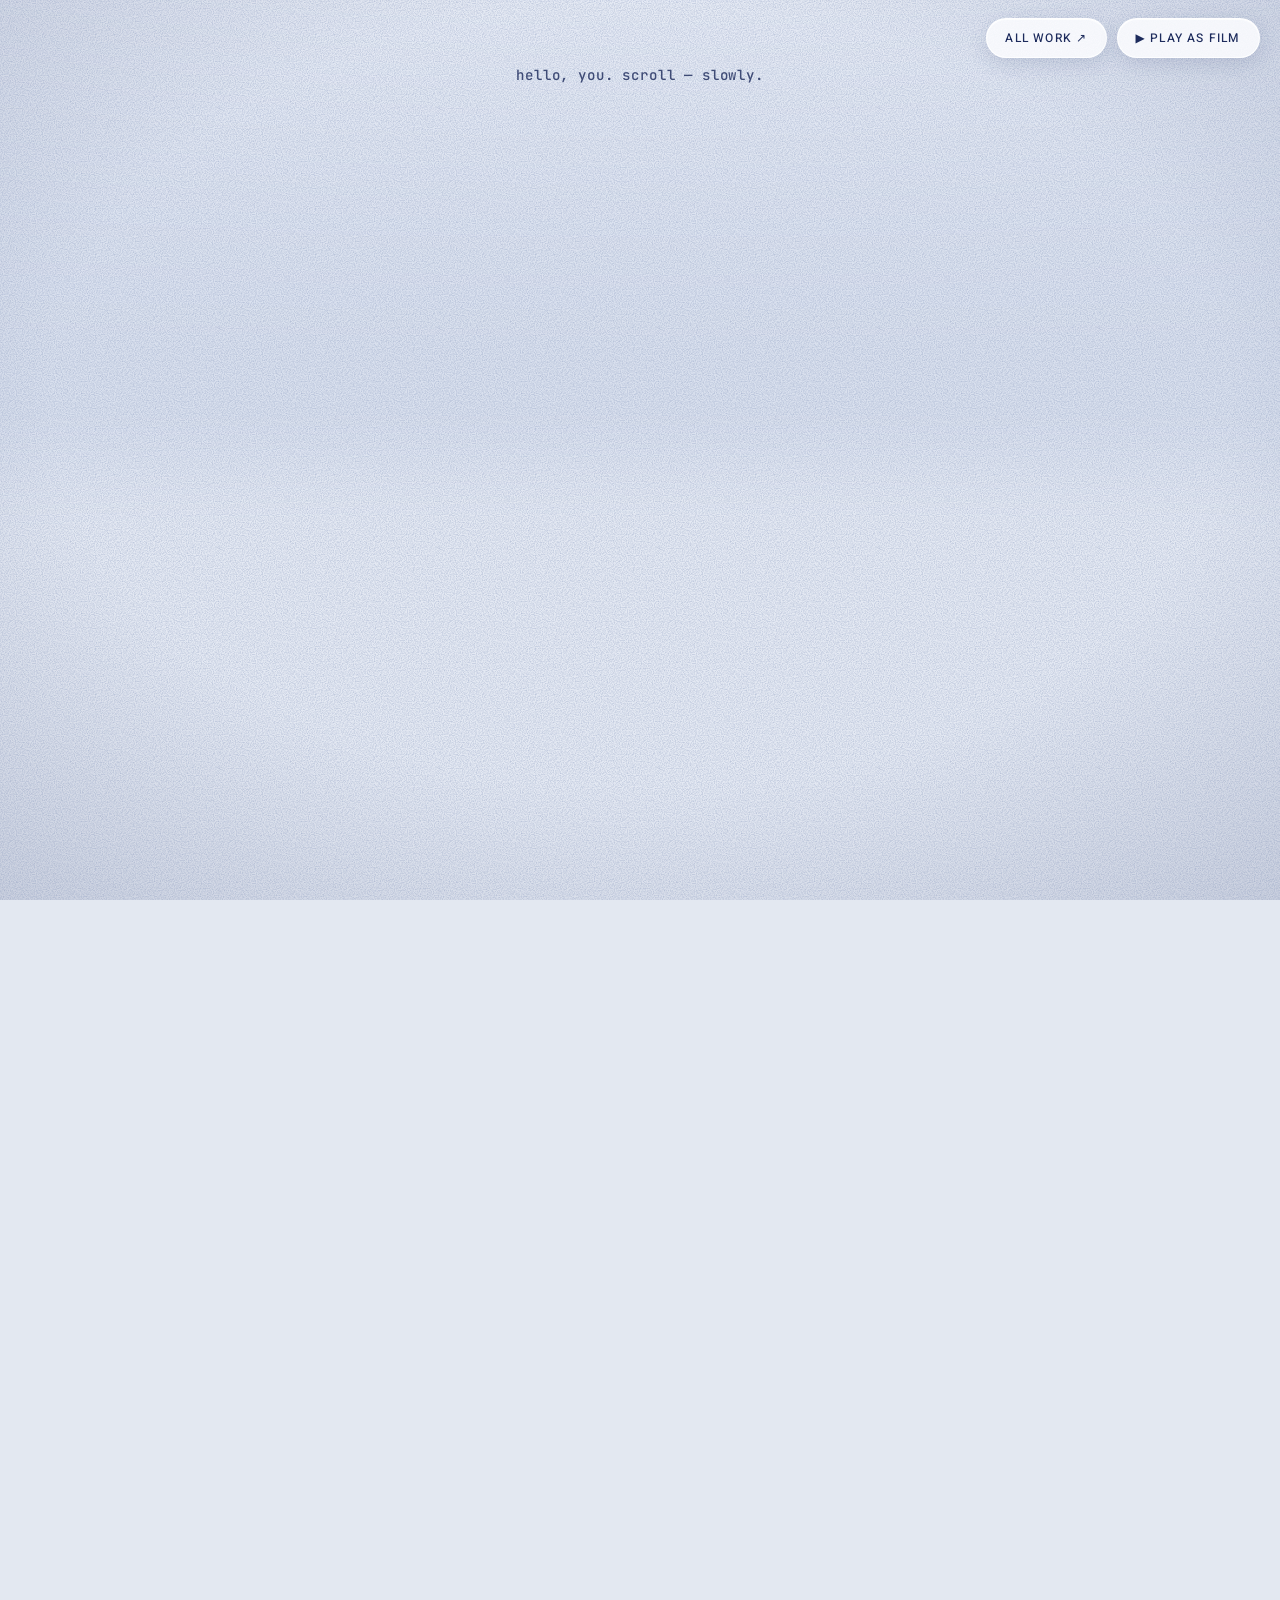
==== commit 4a3d3b45: "Move the flock, the waveform and the motion passage to the GPU - The 42k-bird flock is computed in a" ====
--- a/index.html
+++ b/index.html
@@ -160,35 +160,77 @@
     dQ.setFromAxisAngle(dA,ang);dS.set(r,r,r);dM.compose(dP,dQ,dS);deco.setMatrixAt(i,dM);}
   deco.instanceMatrix.needsUpdate=true;}
 
-/* ---------- the soundwave field: a carpet of clay marbles riding the music (intro, code chapter, finale ring) ---------- */
-const NX=LITE?120:190,NZ=LITE?44:70,SP=.27*189/(NX-1),N=NX*NZ,MD=SP*.8;
-const barGeo=new THREE.IcosahedronGeometry(.5,LITE?1:2);
-const bars=new THREE.InstancedMesh(barGeo,envm(new THREE.MeshStandardMaterial({roughness:.3,metalness:0}),.95),N);
-bars.castShadow=true;bars.frustumCulled=false;scene.add(bars);
-for(let i=0;i<N;i++)bars.setColorAt(i,PALE);
-const bM=bars.instanceMatrix.array,bC=bars.instanceColor.array;
-const bx=new Float32Array(N),bz=new Float32Array(N),bd=new Float32Array(N),bb=new Float32Array(N),bdel=new Float32Array(N),bfr=new Float32Array(N),brn=new Float32Array(N),bcl=new Float32Array(N),bac=new Uint8Array(N);
-for(let i=0;i<N;i++){const ix=i%NX,iz=(i/NX)|0,c=(NX-1)/2;bx[i]=(ix-c)*SP;bz[i]=(iz-(NZ-1)/2)*SP-3;bd[i]=Math.abs(ix-c)/c;bb[i]=bd[i]*(NBD-1.01);bdel[i]=iz*.024*69/(NZ-1);bac[i]=(ix*5+iz*3)%4;bfr[i]=1-.5*iz/(NZ-1);brn[i]=R();
-  bcl[i]=.12+.88*sat((Math.hypot(bx[i]/1.6,bz[i]+3)-4)/3);}
-
-/* ---------- the flock: 42,000 birds ---------- */
-const NB=LITE?14000:42000,BS=LITE?1.55:1,g=new THREE.BufferGeometry();let NBA=NB;
+/* ---------- the sound-sheet: one continuous surface the music moves through (intro, code chapter, finale ripples) ---------- */
+// The spectrum lives in a small texture (24 bands × 30 rows a second); displacement, shading and dissolve all happen on the GPU.
+const NX=190,NZ=70,SP=.27,N=NX*NZ,HALFW=(NX-1)/2*SP,HALFD=(NZ-1)/2*SP;
+const bx=new Float32Array(N),bz=new Float32Array(N),bd=new Float32Array(N);   // where the birds lift off
+for(let i=0;i<N;i++){const ix=i%NX,iz=(i/NX)|0,c=(NX-1)/2;bx[i]=(ix-c)*SP;bz[i]=(iz-(NZ-1)/2)*SP-3;bd[i]=Math.abs(ix-c)/c;}
+const SNF=Math.floor((NF-1)/2),bandTex=(()=>{const d=new Uint8Array(NBD*SNF);
+  for(let f=0;f<SNF;f++)for(let b=0;b<NBD;b++)d[f*NBD+b]=(BANDS[2*f*NBD+b]+BANDS[(2*f+1)*NBD+b])>>1;
+  const tx=new THREE.DataTexture(d,NBD,SNF,THREE.RedFormat,THREE.UnsignedByteType);tx.magFilter=tx.minFilter=THREE.LinearFilter;tx.unpackAlignment=1;tx.needsUpdate=true;return tx;})();
+const SU={uT:{value:0},uMode:{value:0},uWT:{value:-1},uF:{value:new THREE.Vector2(1e6,1e6)},uBands:{value:bandTex},uSNF:{value:SNF},uNBD:{value:NBD},
+  uLow:{value:PEARL},uMid:{value:SKY},uHigh:{value:ULTRA},uSun:{value:SUN},uBerry:{value:BERRY},uMint:{value:MINT}};
+const SHEET_HEAD=`uniform sampler2D uBands;uniform float uT,uMode,uWT,uSNF,uNBD;uniform vec2 uF;
+varying float vSVis,vSH,vSE,vSB;
+const float HW=${HALFW.toFixed(4)},HD=${HALFD.toFixed(4)},ST1=5.6;
+float ssat(float x){return clamp(x,0.,1.);}
+float seio(float x){x=ssat(x);return x<.5?4.*x*x*x:1.-pow(-2.*x+2.,3.)/2.;}
+float shash(vec2 p){return fract(sin(dot(p,vec2(127.1,311.7)))*43758.5453);}
+float snoise2(vec2 p){vec2 i=floor(p),f=fract(p);f=f*f*(3.-2.*f);return mix(mix(shash(i),shash(i+vec2(1.,0.)),f.x),mix(shash(i+vec2(0.,1.)),shash(i+vec2(1.,1.)),f.x),f.y);}
+float sband(float bf,float t){float f=t*30.;if(t<0.||f>uSNF-2.)return 0.;return texture2D(uBands,vec2((bf+.5)/uNBD,(f+.5)/uSNF)).r;}
+float sheetH(vec2 p,out float vis,out float e){
+  float bd=abs(p.x)/HW,rowf=(p.y+HD)/(2.*HD),n=snoise2(p*.45),rise=1.,sink=1.,h=0.;e=0.;
+  float bcl=.12+.88*ssat((length(vec2(p.x/1.6,p.y))-4.)/3.);
+  if(uMode<.5){rise=seio((uT-bd*1.1)/1.9);sink=1.-seio((uT-(ST1-1.3)-bd*.9-n*.6)/1.7);}
+  else if(uMode<1.5){rise=seio((uT-68.2-bd*.9-n*.3)/1.8);sink=1.-seio((uT-76.6-bd*.8-n*.4)/1.8);}
+  vis=rise*sink;
+  if(uMode<1.5){
+    e=sband(bd*(uNBD-1.01),uT-rowf*1.656);
+    h=(.06+2.7*pow(e,1.9)*(1.-.5*rowf))*vis*(uMode>.5?bcl*.75:1.);
+    h+=.2*vis*(.5+.5*sin(p.x*.21+uT*.7+n*2.2))*(1.-bd*.6);          // a slow ground swell: the sheet is never dead
+    vec2 d=p-uF;h+=1.25*exp(-dot(d,d)/2.4)*vis;                       // it rises to meet the pointer
+  }else{
+    float r=length(p),s=0.;
+    for(int k=0;k<2;k++){float hit=k==0?82.72:85.02,w=k==0?1.:.45,tau=uWT-hit;if(tau>0.){float dd=(r-2.8-tau*4.2)/.55;s+=w*exp(-dd*dd-tau*.55);}}
+    h=.5*s*bcl*exp(-r/11.)*ssat((9.2-r)/2.5);vis=ssat(h/.04);
+  }
+  return h;}
+`;
+const SHEET_VS=`float sVis,sE,sv1,sv2,se1,se2;vec2 sp=position.xz;float sh0=sheetH(sp,sVis,sE);
+  const float SEPS=.2;float shx=sheetH(sp+vec2(SEPS,0.),sv1,se1),shz=sheetH(sp+vec2(0.,SEPS),sv2,se2);
+  float sedge=smoothstep(0.,2.4,HW-abs(sp.x))*smoothstep(0.,1.8,HD-abs(sp.y));
+  vSVis=sVis*sedge;vSH=sh0;vSE=sE;vSB=abs(sp.x)/HW;`;
+const sheetGeo=new THREE.PlaneGeometry(2*HALFW,2*HALFD,LITE?150:280,LITE?56:104);sheetGeo.rotateX(-Math.PI/2);
+const sheetMat=envm(new THREE.MeshStandardMaterial({roughness:.36,metalness:0,transparent:true,vertexColors:true}),.9);
+sheetMat.userData.iri={value:.22};
+sheetMat.onBeforeCompile=sh=>{Object.assign(sh.uniforms,SU);
+  sh.vertexShader=SHEET_HEAD+sh.vertexShader.replace('#include <beginnormal_vertex>',SHEET_VS+'vec3 objectNormal=normalize(vec3(sh0-shx,SEPS,sh0-shz));')
+    .replace('#include <begin_vertex>','vec3 transformed=vec3(position.x,sh0,position.z);').replace('#include <color_vertex>','vColor=vec3(1.);');
+  sh.fragmentShader='uniform vec3 uLow,uMid,uHigh,uSun,uBerry,uMint;uniform float uMode;varying float vSVis,vSH,vSE,vSB;\n'+sh.fragmentShader.replace('#include <color_fragment>',
+    `#include <color_fragment>
+     float sk=clamp(vSH/1.5,0.,1.);vec3 sc=mix(uLow,uMid,smoothstep(0.,.55,sk));sc=mix(sc,uHigh,smoothstep(.45,1.,sk));
+     vec3 sacc=mix(uSun,uBerry,smoothstep(.12,.5,vSB));sacc=mix(sacc,uMint,smoothstep(.62,.95,vSB));
+     sc=mix(sc,sacc,.85*smoothstep(.5,.95,vSE)*clamp(vSH/1.1,0.,1.));
+     if(uMode>1.5)sc=mix(uMid,uBerry,clamp(vSH/.22,0.,1.));
+     diffuseColor.rgb=sc;diffuseColor.a*=vSVis;`);
+  iriFrag(sh,sheetMat.userData.iri);};
+sheetMat.customProgramCacheKey=()=>'ei-sheet';
+const sheetDepth=new THREE.MeshDepthMaterial({depthPacking:THREE.RGBADepthPacking});
+sheetDepth.onBeforeCompile=sh=>{Object.assign(sh.uniforms,SU);
+  sh.vertexShader=SHEET_HEAD+sh.vertexShader.replace('#include <begin_vertex>','float sVis,sE;float sh0=sheetH(position.xz,sVis,sE);vSVis=sVis;vec3 transformed=vec3(position.x,sh0,position.z);');
+  sh.fragmentShader='varying float vSVis;\n'+sh.fragmentShader.replace('void main() {','void main() {\n  if(vSVis<.4)discard;');};
+sheetDepth.customProgramCacheKey=()=>'ei-sheet-depth';
+const sheet=new THREE.Mesh(sheetGeo,sheetMat);sheet.customDepthMaterial=sheetDepth;sheet.castShadow=true;sheet.receiveShadow=true;sheet.frustumCulled=false;scene.add(sheet);
+
+/* ---------- the flock: every bird is computed on the GPU; the CPU only lays out where the flock's centres travel ---------- */
+const NB=LITE?14000:42000,BS=LITE?1.55:1;let NBA=NB;
+const g=new THREE.InstancedBufferGeometry();
 {const B=[0,0,0],nose=[0,0,.62],tail=[0,0,-.5],v=[];
   for(const s of[-1,1]){const w=[nose,[s*.36,.07,.24],[s*.72,.16,.08],[s*1,.20,-.30],[s*.62,.10,-.18],tail];
     for(let k=0;k<w.length-1;k++)v.push(...B,...(s<0?w[k]:w[k+1]),...(s<0?w[k+1]:w[k]));}
   g.setAttribute('position',new THREE.Float32BufferAttribute(v,3));g.computeVertexNormals();}
-const birds=new THREE.InstancedMesh(g,envm(new THREE.MeshStandardMaterial({color:0xffffff,roughness:.5,side:THREE.DoubleSide}),.55),NB);
-birds.castShadow=true;birds.frustumCulled=false;scene.add(birds);
-// Deep ultramarine birds with a few candy ones among them — glitter, never a costume.
-const BASE=new Float32Array(NB*3);
-{const RC=RNG(4242),c=new THREE.Color(),A=C(0x1b358a),B2=C(0x3460cf);
-  for(let i=0;i<NB;i++){const u=RC();if(u<.018)c.copy(CANDY[(RC()*4)|0]);else c.copy(A).lerp(B2,RC()*.85);BASE[i*3]=c.r;BASE[i*3+1]=c.g;BASE[i*3+2]=c.b;birds.setColorAt(i,c);}}
-const pC=birds.instanceColor.array;let tintDirty=false;
-const pM=birds.instanceMatrix.array,F=()=>new Float32Array(NB);
-// Reuse rotation scratch objects and cache each bird's settled orientation.
-const landingQ=new Float32Array(NB*4),birdRot=new THREE.Matrix4(),birdQ=new THREE.Quaternion(),landQ=new THREE.Quaternion(),
-      birdRight=new THREE.Vector3(),birdUp=new THREE.Vector3(),birdForward=new THREE.Vector3();
-const P={d:F(),ox:F(),oy:F(),oz:F(),ph:F(),s:F(),st:F(),ld:F(),ex:F(),ey:F(),ez:F(),sx:F(),sz:F(),lc:F(),ls:F()},grp=new Uint8Array(NB),boxI=new Uint8Array(NB),_q=[0,0,0];
+const F=()=>new Float32Array(NB);
+const P={d:F(),ox:F(),oy:F(),oz:F(),ph:F(),s:F(),st:F(),ld:F(),ex:F(),ey:F(),ez:F(),sx:F(),sz:F(),lc:F(),ls:F()},grp=new Uint8Array(NB),boxI=new Uint8Array(NB);
 const gauss=()=>(R()+R()+R()-1.5)/1.5;
 // Ei as plain bold blocks: E = stem + 3 bars, i = stem + dot, same height
 const EH=5,SW=1.15,X0=-2.575,BOX=[[0,SW,0,EH],[SW,3.3,EH-SW,EH],[SW,2.9,1.925,3.075],[SW,3.3,0,SW],[4,5.15,0,3.35],[4,5.15,EH-SW,EH]];
@@ -197,9 +239,78 @@
   P.d[i]=R()*1.2;P.ox[i]=gauss()*6.4*sc;P.oy[i]=gauss()*2.6*sc;P.oz[i]=gauss()*4.2*sc;P.ph[i]=R()*6.283;P.s[i]=.034+R()*.04;
   const j=(R()*N)|0;P.sx[i]=bx[j];P.sz[i]=bz[j];P.st[i]=bd[j]*.9+R()*.9;P.ld[i]=R()*.95;
   let r=R()*atot,k=0;while(r>areas[k]){r-=areas[k];k++;}const b=BOX[k];boxI[i]=k;P.ex[i]=X0+lerp(b[0],b[1],R());P.ey[i]=lerp(b[2],b[3],R());
-  P.ez[i]=R()<.62?.5+R()*.03:(R()-.5);const la=R()*6.283;P.lc[i]=Math.cos(la);P.ls[i]=Math.sin(la);
-  birdRot.makeBasis(birdRight.set(-P.ls[i],P.lc[i],0),birdUp.set(0,0,1),birdForward.set(P.lc[i],P.ls[i],0));
-  landQ.setFromRotationMatrix(birdRot).toArray(landingQ,i*4);}
+  P.ez[i]=R()<.62?.5+R()*.03:(R()-.5);const la=R()*6.283;P.lc[i]=Math.cos(la);P.ls[i]=Math.sin(la);}
+// Per-bird data as five vec4 attributes; colour is deep ultramarine with a few candy birds among them.
+{const A=new Float32Array(NB*4),B=new Float32Array(NB*4),Cc=new Float32Array(NB*4),D=new Float32Array(NB*4),E=new Float32Array(NB*4);
+  const RC=RNG(4242),c=new THREE.Color(),c1=C(0x1b358a),c2=C(0x3460cf);
+  for(let i=0;i<NB;i++){const q=i*4;
+    A[q]=P.d[i];A[q+1]=P.ox[i];A[q+2]=P.oy[i];A[q+3]=P.oz[i];B[q]=P.ph[i];B[q+1]=P.s[i];B[q+2]=P.st[i];B[q+3]=P.ld[i];
+    Cc[q]=P.ex[i];Cc[q+1]=P.ey[i];Cc[q+2]=P.ez[i];Cc[q+3]=grp[i];D[q]=P.sx[i];D[q+1]=P.sz[i];D[q+2]=P.lc[i];D[q+3]=P.ls[i];
+    const u=RC();if(u<.018)c.copy(CANDY[(RC()*4)|0]);else c.copy(c1).lerp(c2,RC()*.85);E[q]=c.r;E[q+1]=c.g;E[q+2]=c.b;E[q+3]=boxI[i];}
+  [['aA',A],['aB',B],['aC',Cc],['aD',D],['aE',E]].forEach(([n,a])=>g.setAttribute(n,new THREE.InstancedBufferAttribute(a,4)));}
+g.instanceCount=NB;
+const BU={uT:{value:0},uBr:{value:1},uTT:{value:0},uTBr:{value:1},uCA:{value:null},uCB:{value:null},uWT:{value:-1},uDOTK:{value:1},uDX:{value:0},uDY:{value:0},
+  uREP:{value:0},uWAKE:{value:1},uBS:{value:BS},uRO:{value:new THREE.Vector3()},uRD:{value:new THREE.Vector3(0,0,-1)},uACC:{value:BERRY}};
+// The same choreography as before (flock → first Ei → bridge arcs → travel → final Ei, finale wave, pointer wake), written for the GPU.
+const BIRD_HEAD=`uniform float uT,uBr,uTT,uTBr,uWT,uDOTK,uDX,uDY,uREP,uWAKE,uBS;uniform vec3 uCA[81],uCB[81],uRO,uRD,uACC;
+attribute vec4 aA,aB,aC,aD,aE;
+const float BT1=5.6,BT2=9.8,BFR=12.,BTB=20.,BTE=77.5,BZE=-335.,BKT=27.,BDK=.08,BX0=-2.575,BPI=3.14159265;
+float bsat(float x){return clamp(x,0.,1.);}
+float beo(float x){x=bsat(x);return 1.-pow(1.-x,3.);}
+float beio(float x){x=bsat(x);return x<.5?4.*x*x*x:1.-pow(-2.*x+2.,3.)/2.;}
+vec3 bflock(float t,float del,float br,bool B){
+  float kf=min(BKT-1.001,del/BDK),k0=floor(kf),kk=kf-k0;int q=int(aC.w*BKT+k0+.5);
+  vec3 c=B?mix(uCB[q],uCB[q+1],kk):mix(uCA[q],uCA[q+1],kk);
+  float tau=t-del,ang=tau*.9+aA.z*.3,ca=cos(ang),sa=sin(ang),w=tau*1.9+aB.x;
+  return vec3(c.x+(aA.y*ca-aA.w*sa)*br+sin(w+aA.z)*.7,max(.3,c.y+aA.z*br+sin(w*.9+aA.y*.8)*.6),c.z+(aA.y*sa+aA.w*ca)*br+cos(w+aA.w)*.7);}
+vec3 bbridge(float t){float a=aB.x+(t-BFR)*.28,r=7.2+aA.y*.18;return vec3(sin(a)*r,7.+1.15*sin(2.*a)+aA.z*.14,-8.5+2.8*cos(a)+aA.w*.12);}
+vec3 bpos(float t,float br,bool B,out float A,out float L){
+  vec3 p=vec3(0.);float a=1.;L=0.;
+  if(t<BTB+3.6){
+    float b=beio((t-BT2-aB.w*.35)/1.3);
+    if(b<1.){p=bflock(t,aA.x,br,B);
+      a=beio((t-(BT1-1.2)-aB.z)/2.2);
+      if(a<1.){p.x=mix(aD.x,p.x,a);p.z=mix(aD.y,p.z,a);p.y=mix(.2,p.y,a)+sin(BPI*a)*1.8;}
+      if(b>0.){p.x=mix(p.x,aC.x,b);p.y=mix(p.y,aC.y,b);p.z=mix(p.z,aC.z,b)+sin(BPI*b)*1.2;}}
+    else p=aC.xyz;
+    L=b;
+    float rel=beio((t-BFR-aB.w*.35)/1.55);
+    if(rel>0.){p=mix(p,bbridge(t),rel);L*=1.-rel;}}
+  if(t>BTB){float c=beio((t-BTB-.15-aB.w*1.3)/2.2);
+    if(c>0.){vec3 f=bflock(t,aA.x*1.6,br,B);
+      if(c<1.){p.x=mix(p.x,f.x,c);p.y=mix(p.y,f.y,c)+sin(BPI*c)*1.5;p.z=mix(p.z,f.z,c);}else p=f;
+      L*=1.-c;
+      if(t>BTE){float e=beio((t-BTE-aB.w*1.2)/2.4);p.x=mix(p.x,aC.x,e);p.y=mix(p.y,aC.y,e);p.z=mix(p.z,aC.z+BZE,e)+sin(BPI*e)*1.2;L=e;}}}
+  A=a;return p;}
+`;
+const BIRD_MAIN=`float bA,bL,bA2,bL2;vec3 bp=bpos(uT,uBr,false,bA,bL);float bb=bL;
+  vec3 bf,brt,bu,lf=vec3(aD.z,aD.w,0.),lr=vec3(-aD.w,aD.z,0.),lu=vec3(0.,0.,1.);
+  if(bb>=1.){bf=lf;brt=lr;bu=lu;}
+  else{vec3 bq=bpos(uTT,uTBr,true,bA2,bL2),f=bp-bq;float fl=length(f);f=fl<1e-5?vec3(0.,0.,1.):f/fl;
+    vec3 r=vec3(f.z,0.,-f.x);float rl=length(r);if(rl<1e-4){r=vec3(1.-f.x*f.x,-f.x*f.y,-f.x*f.z);rl=max(length(r),1e-4);}r/=rl;vec3 u=cross(f,r);
+    if(bb>0.){bf=normalize(mix(f,lf,bb));brt=normalize(mix(r,lr,bb));bu=normalize(mix(u,lu,bb));}else{bf=f;brt=r;bu=u;}}
+  float bs=aB.y*uBS*beo(bA*2.5),wp=uT*(10.5+1.8*sin(aB.x*1.7))+aB.x+.18*sin(uT*.65+aB.x),flap=mix(.88+.12*sin(wp),.72+.04*sin(uT*1.6+aB.x),bb);
+  vec3 bCol=aE.rgb;float hy=0.,hz=0.;
+  if(uT>BTE){float sv=(aC.x-BX0)/5.15+aC.y*.035,fsal=0.,hop=0.;
+    for(int k=0;k<2;k++){float hit=k==0?82.72:85.02,wgt=k==0?1.:.45,u=bsat((uWT-hit-sv*1.7)/.95),sn=sin(BPI*u),bell=sn*sn*wgt;fsal=max(fsal,bell);hop+=bell;}
+    float m=max(.34*fsal,aE.w>4.5?uDOTK:0.)*bb;hy=.06*hop*bb;hz=(.4+.45*aB.w)*hop*bb;bCol=mix(aE.rgb,uACC,m);}
+  vec3 bw=bp+vec3(0.,hy,hz);
+  if(uT>BTE&&aE.w>4.5)bw.xy+=vec2(uDX,uDY)*bb;                 // the dot of the i belongs to whoever is watching
+  else if(uREP>.01){vec3 v=bw-uRO;float sd=dot(v,uRD);          // the flock parts around the pointer
+    if(sd>1.){vec3 ev=v-uRD*sd;float d2=dot(ev,ev),rr=.085*sd*uWAKE;if(d2<rr*rr){float d=sqrt(d2)+1e-4,k=1.-d/rr;bw+=ev*(uREP*k*k*rr*1.15/d);}}}
+  if(bA<=0.){bs=0.;bw=vec3(0.,-5.,0.);}
+  vec3 bP=bw+(brt*position.x+bu*position.y*flap+bf*position.z)*bs;
+  vec3 bN=normalize(brt*normal.x+bu*normal.y/max(flap,.1)+bf*normal.z);`;
+const birdMat=envm(new THREE.MeshStandardMaterial({color:0xffffff,roughness:.5,side:THREE.DoubleSide,vertexColors:true}),.55);
+birdMat.userData.iri={value:.12};
+birdMat.onBeforeCompile=sh=>{Object.assign(sh.uniforms,BU);
+  sh.vertexShader=BIRD_HEAD+sh.vertexShader.replace('#include <color_vertex>','').replace('#include <beginnormal_vertex>',BIRD_MAIN+'vec3 objectNormal=bN;vColor=bCol;').replace('#include <begin_vertex>','vec3 transformed=bP;');
+  iriFrag(sh,birdMat.userData.iri);};
+birdMat.customProgramCacheKey=()=>'ei-birds';
+const birdDepth=new THREE.MeshDepthMaterial({depthPacking:THREE.RGBADepthPacking,side:THREE.DoubleSide});
+birdDepth.onBeforeCompile=sh=>{Object.assign(sh.uniforms,BU);sh.vertexShader=BIRD_HEAD+sh.vertexShader.replace('#include <begin_vertex>',BIRD_MAIN+'vec3 transformed=bP;');};
+birdDepth.customProgramCacheKey=()=>'ei-birds-depth';
+const birds=new THREE.Mesh(g,birdMat);birds.customDepthMaterial=birdDepth;birds.castShadow=true;birds.frustumCulled=false;scene.add(birds);
 
 /* ---------- camera path for the body (Catmull-Rom through keys: t, pos, look) ---------- */
 const KEYS=[[15,-3,2.4,14, 0,1.6,0],[17.5,0,2.6,2, 0,2.6,-20],[19,0,2.6,-10, 0,2.6,-38],[23,.9,2.6,-34, 0,2.6,-60],[27,-.9,2.6,-58, 0,2.6,-84],[31,.9,2.6,-82, 0,2.6,-108],
@@ -212,7 +323,7 @@
   for(let k=0;k<6;k++){const p0=a[k+1],p1=b[k+1],p2=c[k+1],p3=d[k+1];o[k]=.5*((2*p1)+(-p0+p2)*u+(2*p0-5*p1+4*p2-p3)*u2+(-p0+3*p1-3*p2+p3)*u3);}}
 
 /* ---------- flock choreography: a centre that travels, two cores that dance around each other ---------- */
-const KT=27,DK=.08,ctabA=new Float32Array(3*KT*3),ctabB=new Float32Array(3*KT*3);let ctab=ctabA;
+const KT=27,DK=.08,ctabA=new Float32Array(3*KT*3),ctabB=new Float32Array(3*KT*3);BU.uCA.value=ctabA;BU.uCB.value=ctabB;
 function introCenter(tau,o){o[0]=9.5*Math.sin(.85*tau+.2);o[1]=5.8+2.2*Math.sin(1.55*tau+.8);o[2]=-2+5*Math.sin(1.1*tau+2);}
 const _c=[0,0,0];
 function fillCenters(t,body,ctab){
@@ -222,41 +333,7 @@
     const rad=3.4+1.3*Math.sin(.7*s),dx=Math.cos(1.25*s)*rad,dy=Math.sin(2.1*s)*1.3,dz=Math.sin(1.25*s)*rad*.8;
     for(let gi=0;gi<3;gi++){const sg=gi===0?1:gi===1?-1:0,q=(gi*KT+k)*3;ctab[q]=_c[0]+sg*dx;ctab[q+1]=_c[1]+sg*dy;ctab[q+2]=_c[2]+sg*dz;}}
 }
-const _p=[0,0,0];let _b=0;
-// The released signature peels into two flowing arcs above the geometric passage.
-function bridgeBirdXYZ(i,t,o){
-  const a=P.ph[i]+(t-FIRST_RELEASE)*.28,r=7.2+P.ox[i]*.18;
-  o[0]=Math.sin(a)*r;o[1]=7.0+1.15*Math.sin(2*a)+P.oy[i]*.14;
-  o[2]=-8.5+2.8*Math.cos(a)+P.oz[i]*.12;
-}
-function flockXYZ(i,t,del,br,o){ // position of bird i inside the travelling flock
-  const kf=Math.min(KT-1.001,del/DK),k0=kf|0,kk=kf-k0,q=(grp[i]*KT+k0)*3,tau=t-del;
-  const cx=lerp(ctab[q],ctab[q+3],kk),cy=lerp(ctab[q+1],ctab[q+4],kk),cz=lerp(ctab[q+2],ctab[q+5],kk);
-  const ang=tau*.9+P.oy[i]*.3,ca=Math.cos(ang),sa=Math.sin(ang),w=tau*1.9+P.ph[i];
-  o[0]=cx+(P.ox[i]*ca-P.oz[i]*sa)*br+Math.sin(w+P.oy[i])*.7;
-  o[1]=Math.max(.3,cy+P.oy[i]*br+Math.sin(w*.9+P.ox[i]*.8)*.6);
-  o[2]=cz+(P.ox[i]*sa+P.oz[i]*ca)*br+Math.cos(w+P.oz[i])*.7;}
-function birdPos(i,t,br,o){
-  let x,y,z,a=1,L=0;
-  if(t<TB+3.6){ // intro: lift off the wave, fly, land into Ei
-    const b=eio((t-T2-P.ld[i]*.35)/1.3);
-    if(b<1){flockXYZ(i,t,P.d[i],br,o);x=o[0];y=o[1];z=o[2];
-      a=eio((t-(T1-1.2)-P.st[i])/2.2);
-      if(a<1){x=lerp(P.sx[i],x,a);z=lerp(P.sz[i],z,a);y=lerp(.2,y,a)+Math.sin(Math.PI*a)*1.8;}
-      if(b>0){x=lerp(x,P.ex[i],b);y=lerp(y,P.ey[i],b);z=lerp(z,P.ez[i],b)+Math.sin(Math.PI*b)*1.2;}}
-    else{x=P.ex[i];y=P.ey[i];z=P.ez[i];}
-    L=b;
-    const release=eio((t-FIRST_RELEASE-P.ld[i]*.35)/1.55);
-    if(release>0){bridgeBirdXYZ(i,t,o);x=lerp(x,o[0],release);y=lerp(y,o[1],release);z=lerp(z,o[2],release);L*=1-release;}
-  }
-  if(t>TB){ // body: leave Ei, travel ahead of the camera, land as Ei again
-    const c=eio((t-TB-.15-P.ld[i]*1.3)/2.2);
-    if(c>0){flockXYZ(i,t,P.d[i]*1.6,br,o);
-      if(c<1){x=lerp(x,o[0],c);y=lerp(y,o[1],c)+Math.sin(Math.PI*c)*1.5;z=lerp(z,o[2],c);}else{x=o[0];y=o[1];z=o[2];}
-      L*=1-c;
-      if(t>TE){const e=eio((t-TE-P.ld[i]*1.2)/2.4);x=lerp(x,P.ex[i],e);y=lerp(y,P.ey[i],e);z=lerp(z,P.ez[i]+ZE,e)+Math.sin(Math.PI*e)*1.2;L=e;}}}
-  o[0]=x;o[1]=y;o[2]=z;_b=L;return a;
-}
+// (bird positions are computed in BIRD_HEAD / BIRD_MAIN on the GPU)
 
 /* ---------- media: standing screens and framed pictures ---------- */
 const vids=[],stands=[],LIPS=[],TL=new THREE.TextureLoader(),CLAY=new THREE.MeshStandardMaterial({color:0xf3f5fa,roughness:.52}),LIPC=[SUN,BERRY,MINT,SKY,ULTRA];let lipN=0;
@@ -372,32 +449,47 @@
     const tx=new THREE.CanvasTexture(c);tx.colorSpace=THREE.SRGBColorSpace;const G=stand(5.9,3.7,tx,'The 3D Book · Simpler · Larynx');G.position.set(3.4,0,ZC-3);G.rotation.y=-.25;}
 }
 
-/* ---------- tile-to-isometric motion passage, adapted from the supplied AE opening ---------- */
-const motionCount=77,motionGeo=roundedCube(),
-      motionField=new THREE.InstancedMesh(motionGeo,envm(new THREE.MeshStandardMaterial({roughness:.42,metalness:0}),.7),motionCount);
-motionField.frustumCulled=false;motionField.castShadow=true;motionField.receiveShadow=true;scene.add(motionField);
-const motionMatrix=new THREE.Matrix4(),motionQ=new THREE.Quaternion(),motionEuler=new THREE.Euler(),
-      motionPos=new THREE.Vector3(),motionScale=new THREE.Vector3(),motionColor=new THREE.Color(),
-      motionCream=C(0xf1f3f8),motionBlue=ULTRA;
-for(let i=0;i<motionCount;i++)motionField.setColorAt(i,motionCream);
+/* ---------- the motion passage: soft amorphous forms that breathe with the music ---------- */
+const NOISE3=`vec3 m289(vec3 x){return x-floor(x*(1./289.))*289.;}vec4 m289(vec4 x){return x-floor(x*(1./289.))*289.;}
+vec4 nperm(vec4 x){return m289(((x*34.)+1.)*x);}vec4 ntis(vec4 r){return 1.79284291400159-.85373472095314*r;}
+float snoise(vec3 v){const vec2 C=vec2(1./6.,1./3.);const vec4 D=vec4(0.,.5,1.,2.);
+  vec3 i=floor(v+dot(v,C.yyy)),x0=v-i+dot(i,C.xxx),g=step(x0.yzx,x0.xyz),l=1.-g,i1=min(g.xyz,l.zxy),i2=max(g.xyz,l.zxy),x1=x0-i1+C.xxx,x2=x0-i2+C.yyy,x3=x0-D.yyy;i=m289(i);
+  vec4 p=nperm(nperm(nperm(i.z+vec4(0.,i1.z,i2.z,1.))+i.y+vec4(0.,i1.y,i2.y,1.))+i.x+vec4(0.,i1.x,i2.x,1.));
+  vec3 ns=.142857142857*D.wyz-D.xzx;vec4 j=p-49.*floor(p*ns.z*ns.z),x_=floor(j*ns.z),y_=floor(j-7.*x_),x=x_*ns.x+ns.yyyy,y=y_*ns.x+ns.yyyy,h=1.-abs(x)-abs(y),
+  b0=vec4(x.xy,y.xy),b1=vec4(x.zw,y.zw),s0=floor(b0)*2.+1.,s1=floor(b1)*2.+1.,sh=-step(h,vec4(0.)),a0=b0.xzyw+s0.xzyw*sh.xxyy,a1=b1.xzyw+s1.xzyw*sh.zzww;
+  vec3 p0=vec3(a0.xy,h.x),p1=vec3(a0.zw,h.y),p2=vec3(a1.xy,h.z),p3=vec3(a1.zw,h.w);vec4 nm=ntis(vec4(dot(p0,p0),dot(p1,p1),dot(p2,p2),dot(p3,p3)));
+  p0*=nm.x;p1*=nm.y;p2*=nm.z;p3*=nm.w;vec4 m=max(.6-vec4(dot(x0,x0),dot(x1,x1),dot(x2,x2),dot(x3,x3)),0.);m=m*m;
+  return 42.*dot(m*m,vec4(dot(p0,x0),dot(p1,x1),dot(p2,x2),dot(p3,x3)));}
+`;
+const BLOB_HEAD=NOISE3+`uniform float uBT,uSeed,uAmp,uPul;uniform vec3 uGA,uGB;
+float bdisp(vec3 n){return uAmp*(1.+.55*uPul)*(.84*snoise(n*.72+vec3(uSeed,uBT*.21,uSeed*.7))+.16*snoise(n*1.35+vec3(-uBT*.27,uSeed,1.7)));} // broad, slow swells: liquid, not lumpy
+`;
+const BLOB_NORMAL=`vec3 bn=normalize(position),bt1=normalize(cross(bn,abs(bn.y)<.99?vec3(0.,1.,0.):vec3(1.,0.,0.))),bt2=cross(bn,bt1);const float BE=.02;
+  vec3 bn1=normalize(bn+bt1*BE),bn2=normalize(bn+bt2*BE),q0=bn*(1.+bdisp(bn)),q1=bn1*(1.+bdisp(bn1)),q2=bn2*(1.+bdisp(bn2));
+  vec3 objectNormal=normalize(cross(q1-q0,q2-q0));`;
+const blobGeo=new THREE.SphereGeometry(1,LITE?72:150,LITE?54:110),BLOBS=[];
+// [x,y,z,radius,colour A,colour B,seed,arrival delay]
+[[-3.6,3.7,-1.7,1.05,SUN,BERRY,1.3,.0],[-1.5,2.35,-.5,.72,SKY,ULTRA,4.1,.25],[.35,3.85,-2.1,1.4,BERRY,SUN,7.7,.1],[2.25,2.55,-.7,.86,MINT,SKY,2.9,.35],
+ [3.9,3.85,-1.8,.95,PEARL,SKY,5.6,.18],[-.55,1.6,.25,.52,SUN,MINT,8.8,.5],[3.0,5.2,-2.7,.58,ULTRA,BERRY,3.3,.42]].forEach(d=>{
+  const U={uBT:{value:0},uSeed:{value:d[6]},uAmp:{value:.2},uPul:{value:0},uGA:{value:d[4]},uGB:{value:d[5]}};
+  const m=envm(new THREE.MeshStandardMaterial({roughness:.22,metalness:0,vertexColors:true}),1.1);m.userData.iri={value:.3};
+  m.onBeforeCompile=sh=>{Object.assign(sh.uniforms,U);
+    sh.vertexShader=BLOB_HEAD+sh.vertexShader.replace('#include <color_vertex>','').replace('#include <beginnormal_vertex>',BLOB_NORMAL+'vColor=mix(uGA,uGB,smoothstep(-.75,.9,objectNormal.y*.8+objectNormal.x*.35));').replace('#include <begin_vertex>','vec3 transformed=q0;');
+    iriFrag(sh,m.userData.iri);};
+  m.customProgramCacheKey=()=>'ei-blob';
+  const dm=new THREE.MeshDepthMaterial({depthPacking:THREE.RGBADepthPacking});
+  dm.onBeforeCompile=sh=>{Object.assign(sh.uniforms,U);sh.vertexShader=BLOB_HEAD+sh.vertexShader.replace('#include <begin_vertex>','vec3 bn=normalize(position);vec3 transformed=bn*(1.+bdisp(bn));');};
+  dm.customProgramCacheKey=()=>'ei-blob-depth';
+  const mesh=new THREE.Mesh(blobGeo,m);mesh.customDepthMaterial=dm;mesh.castShadow=true;mesh.visible=false;mesh.userData={d,U};scene.add(mesh);BLOBS.push(mesh);});
 function updateMotion(t){
-  motionField.visible=t>12.15&&t<21;
-  if(!motionField.visible)return;
-  const u=t-12.15,iso=eio((t-14.1)/2.1),mus=pulse(t);
-  for(let i=0;i<motionCount;i++){
-    const col=i%11-5,row=Math.floor(i/11)-3,rad=Math.hypot(col/5,row/3),delay=rad*.48;
-    const arrive=eio((u-delay)/1.15),leave=eio((t-18.25-rad*.24)/2.0);
-    const wave=.5+.5*Math.sin(u*1.15-rad*3.6),turn=eio((u-1.3-rad*.7)/1.8)*Math.PI/2;
-    motionPos.set(col*.77*(1+2.1*leave),3.15+row*.77+Math.sin(u*.7+col*.4)*.10*arrive+row*.28*leave,
-      -1.4+(.18+.42*wave+.10*mus)*arrive-18*leave-(1-arrive)*5);
-    motionEuler.set(-.58*iso,.76*iso+Math.sin(u*.45+row*.3)*.045,((i%3)-1)*turn*(1-iso)*.22);
-    motionQ.setFromEuler(motionEuler);const visibility=arrive*(1-leave);
-    motionScale.set(.64*visibility,.64*visibility,(.10+.54*iso)*visibility);
-    motionMatrix.compose(motionPos,motionQ,motionScale);motionField.setMatrixAt(i,motionMatrix);
-    const accent=(i*37)%11<2?[SUN,BERRY,MINT,SKY,motionBlue][(i*7)%5]:motionCream;
-    motionColor.copy(accent).lerp(ULTRA,(.03+.07*wave)*iso);motionField.setColorAt(i,motionColor);
-  }
-  motionField.instanceMatrix.needsUpdate=true;motionField.instanceColor.needsUpdate=true;
+  const on=t>12.15&&t<21,mus=pulse(t),orbit=.11*(t-12.15);
+  for(const b of BLOBS){b.visible=on;if(!on)continue;const d=b.userData.d,U=b.userData.U;
+    const arrive=eo((t-12.3-d[7])/1.5),leave=eio((t-18.2-d[7]*.6)/1.8),k=arrive*(1-leave);
+    if(k<=.001){b.visible=false;continue;}
+    const cx=d[0]*1.12,cz=d[2]+1.4,ca=Math.cos(orbit),sa=Math.sin(orbit);
+    b.position.set(cx*ca-cz*sa*.4+.35*Math.sin(t*.5+d[6]),d[1]+.28*Math.sin(t*.8+d[6]*1.3)+.18*mus-1.6*(1-arrive)+3.5*leave,-1.4+cz*ca+cx*sa*.25-11*leave);
+    b.scale.setScalar(d[3]*1.12*(k+.12*Math.sin(Math.PI*arrive)*(1-leave)));   // a soft overshoot as each one arrives
+    U.uBT.value=t;U.uPul.value=mus;U.uAmp.value=.26+.07*Math.sin(t*.45+d[6]);}
 }
 
 /* ---------- site state read by update(): wave clock, the wandering dot, pointer ray, night ---------- */
@@ -408,67 +500,25 @@
 function iri(m,str){m.userData.iri={value:str};m.onBeforeCompile=sh=>{sh.uniforms.uIri=IRI;sh.uniforms.uIriS=m.userData.iri;
   sh.fragmentShader='uniform float uIri;uniform float uIriS;\n'+sh.fragmentShader.replace('#include <opaque_fragment>',
     'float fI=1.-abs(dot(normalize(normal),normalize(vViewPosition)));outgoingLight+=(.5+.5*cos(6.2832*(fI*1.5+uIri+vec3(0.,.33,.67))))*pow(fI,1.6)*uIriS;\n#include <opaque_fragment>');};}
-iri(birds.material,.12);iri(bars.material,.2);iri(motionField.material,.35);iri(deco.material,.25);
+iri(deco.material,.25);
+function iriFrag(sh,str){sh.uniforms.uIri=IRI;sh.uniforms.uIriS=str;
+  sh.fragmentShader='uniform float uIri;uniform float uIriS;\n'+sh.fragmentShader.replace('#include <opaque_fragment>',
+    'float fI=1.-abs(dot(normalize(normal),normalize(vViewPosition)));outgoingLight+=(.5+.5*cos(6.2832*(fI*1.5+uIri+vec3(0.,.33,.67))))*pow(fI,1.6)*uIriS;\n#include <opaque_fragment>');}
 
 
 /* ---------- frame ---------- */
 let lastT=-9,chapI=-2;
 function update(t){
   const kk=kick(t),br=1+.10*pulse(t-.05),body=t>=TB;
-  /* soundwave bars */
-  const code=t>62.6+INTRO_EXTENSION&&t<75+INTRO_EXTENSION,introB=t<T1+2.2,finB=WT>HIT-.05&&t>TE;bars.visible=introB||code||finB;
-  if(bars.visible){const zo=code?ZC+3:finB?ZE+3:0;
-    for(let i=0;i<N;i++){const o=i*16;let rise,sink,h=0,e=0;
-      if(finB){rise=sink=0;}else if(code){rise=eio((t-(63.2+INTRO_EXTENSION)-bd[i]*.9)/1.8);sink=1-eio((t-(71.6+INTRO_EXTENSION)-bd[i]*.8)/1.8);}
-      else{rise=eio((t-bd[i]*1.1)/1.9);sink=1-eio((t-(T1-1.3)-bd[i]*.9-brn[i]*.5)/1.7);}
-      if(sink>0&&rise>0){e=band(bb[i],t-bdel[i]);h=(.05+3.6*Math.pow(e,2.3)*bfr[i])*rise*sink*(code?bcl[i]*.75:1);const fx=bx[i]-FX,fz=bz[i]+zo-FZ;h+=1.2*Math.exp(-(fx*fx+fz*fz)/1.5)*rise*sink;}
-      let w=h>0?MD*Math.min(1,sink*3)*Math.min(1,rise*2.5):0;
-      if(finB){const r=Math.hypot(bx[i],bz[i]+3);let s=0; // rings of sound roll out from the signature
-        for(let n=0;n<HITS.length;n++){const tau=WT-HITS[n][0];if(tau>0){const d=(r-2.8-tau*4.2)/.55;s+=HITS[n][1]*Math.exp(-d*d-tau*.55);}}
-        h=.5*s*bcl[i]*Math.exp(-r/11)*sat((9.2-r)/2.5);w=MD*sat(h/.05);}
-      bM[o]=w;bM[o+5]=w;bM[o+10]=w;bM[o+12]=bx[i];bM[o+13]=w*.5+h*.92;bM[o+14]=bz[i]+zo;bM[o+15]=1;
-      const k=sat(h/1.7),ac=finB?sat(h/.3):sat((e-.94)/.06)*sat(h/1.6),c=i*3;
-      const cd=CANDY[bac[i]];bC[c]=lerp(lerp(PALE.r,ULTRA.r,k),cd.r,ac);bC[c+1]=lerp(lerp(PALE.g,ULTRA.g,k),cd.g,ac);bC[c+2]=lerp(lerp(PALE.b,ULTRA.b,k),cd.b,ac);}
-    bars.instanceMatrix.needsUpdate=true;bars.instanceColor.needsUpdate=true;}
-  /* birds */
+  /* sound-sheet: the CPU only says which act it is in and where the pointer is */
+  const code=t>62.6+INTRO_EXTENSION&&t<75+INTRO_EXTENSION,introB=t<T1+2.2,finB=WT>HIT-.05&&t>TE;sheet.visible=introB||code||finB;
+  if(sheet.visible){const zo=code?ZC+3:finB?ZE+3:0;sheet.position.z=-3+zo;SU.uT.value=t;SU.uMode.value=finB?2:code?1:0;SU.uWT.value=WT;SU.uF.value.set(FX,FZ-zo+3);}
+  /* birds: the CPU lays out the flock centres, the GPU places every bird */
   birds.visible=t>T1-1.3;
-  if(birds.visible){
-    // A fixed tangent sample makes playback and repeated seeks agree at every frame rate.
-    const tangentT=t-1/30,tangentBr=1+.10*pulse(tangentT-.05);
-    // Two centre tables; the tangent sample is only computed for birds that are actually flying (not hidden, not landed).
-    fillCenters(tangentT,tangentT>=TB,ctabB);fillCenters(t,body,ctabA);const fin=t>TE;
-    for(let i=0;i<NBA;i++){const o=i*16;ctab=ctabA;const a=birdPos(i,t,br,_p),b=_b;
-      if(a<=0){pM.fill(0,o,o+16);pM[o+13]=-5;pM[o+15]=1;continue;}
-      let fx,fy,fz,rx,ry,rz,ux,uy,uz;
-      if(b>=1){const lc=P.lc[i],ls=P.ls[i];fx=lc;fy=ls;fz=0;rx=-ls;ry=lc;rz=0;ux=0;uy=0;uz=1;}
-      else{
-        ctab=ctabB;birdPos(i,tangentT,tangentBr,_q);fx=_p[0]-_q[0];fy=_p[1]-_q[1];fz=_p[2]-_q[2];
-        let fl=Math.hypot(fx,fy,fz);if(fl<1e-5){fx=0;fy=0;fz=1;fl=1;}fx/=fl;fy/=fl;fz/=fl;
-        rx=fz;ry=0;rz=-fx;let rl=Math.hypot(rx,rz);
-        if(rl<1e-4){rx=1-fx*fx;ry=-fx*fy;rz=-fx*fz;rl=Math.hypot(rx,ry,rz);}rx/=rl;ry/=rl;rz/=rl;
-        ux=fy*rz-fz*ry;uy=fz*rx-fx*rz;uz=fx*ry-fy*rx;
-        if(b>0){
-          birdRot.makeBasis(birdRight.set(rx,ry,rz),birdUp.set(ux,uy,uz),birdForward.set(fx,fy,fz));
-          birdQ.setFromRotationMatrix(birdRot);landQ.fromArray(landingQ,i*4).normalize();birdQ.slerp(landQ,b);
-          birdRot.makeRotationFromQuaternion(birdQ);const e=birdRot.elements;
-          rx=e[0];ry=e[1];rz=e[2];ux=e[4];uy=e[5];uz=e[6];fx=e[8];fy=e[9];fz=e[10];
-        }
-      }
-      const s=P.s[i]*BS*eo(a*2.5),wingPhase=t*(10.5+1.8*Math.sin(P.ph[i]*1.7))+P.ph[i]+.18*Math.sin(t*.65+P.ph[i]),
-            flap=lerp(.88+.12*Math.sin(wingPhase),.72+.04*Math.sin(t*1.6+P.ph[i]),b);
-      pM[o]=rx*s;pM[o+1]=ry*s;pM[o+2]=rz*s;pM[o+4]=ux*s*flap;pM[o+5]=uy*s*flap;pM[o+6]=uz*s*flap;pM[o+8]=fx*s;pM[o+9]=fy*s;pM[o+10]=fz*s;
-      let hy=0,hz=0;
-      if(fin){const m=Math.max(.34*salute(WT,(P.ex[i]-X0)/5.15+P.ey[i]*.035),boxI[i]===5?DOTK:0)*b,c=i*3;hy=.06*_hop*b;hz=(.4+.45*P.ld[i])*_hop*b;
-        pC[c]=lerp(BASE[c],ACC.r,m);pC[c+1]=lerp(BASE[c+1],ACC.g,m);pC[c+2]=lerp(BASE[c+2],ACC.b,m);}
-      let qx=_p[0],qy=_p[1]+hy,qz=_p[2]+hz;
-      if(fin&&boxI[i]===5){qx+=DX*b;qy+=DY*b;}        // the dot of the i belongs to whoever is watching
-      else if(REP>.01){const vx=qx-RO.x,vy=qy-RO.y,vz=qz-RO.z,sd=vx*RD.x+vy*RD.y+vz*RD.z; // the flock parts around the pointer
-        if(sd>1){const ex=vx-RD.x*sd,ey=vy-RD.y*sd,ez=vz-RD.z*sd,d2=ex*ex+ey*ey+ez*ez,rr=.085*sd*WAKE;
-          if(d2<rr*rr){const d=Math.sqrt(d2)+1e-4,k=1-d/rr,f=REP*k*k*rr*1.15/d;qx+=ex*f;qy+=ey*f;qz+=ez*f;}}}
-      pM[o+12]=qx;pM[o+13]=qy;pM[o+14]=qz;pM[o+15]=1;}
-    if(!fin&&tintDirty)pC.set(BASE);
-    if(fin||tintDirty){birds.instanceColor.needsUpdate=true;tintDirty=fin;}
-    birds.instanceMatrix.needsUpdate=true;}
+  if(birds.visible){const tangentT=t-1/30;   // a fixed tangent sample keeps playback and seeking identical at any frame rate
+    fillCenters(tangentT,tangentT>=TB,ctabB);fillCenters(t,body,ctabA);
+    BU.uT.value=t;BU.uBr.value=br;BU.uTT.value=tangentT;BU.uTBr.value=1+.10*pulse(tangentT-.05);BU.uWT.value=WT;BU.uDOTK.value=DOTK;
+    BU.uDX.value=DX;BU.uDY.value=DY;BU.uREP.value=REP;BU.uWAKE.value=WAKE;BU.uRO.value.copy(RO);BU.uRD.value.copy(RD);}
   lastT=t;updateMotion(t);
   /* camera */
   const k1=sat(t/(T1+1.4)),e1=eio(k1),a1x=lerp(-12,10,e1),a1y=lerp(1.9,6.3,e1),a1z=lerp(13.5,17.5,e1);
@@ -629,12 +679,13 @@
   for(const G of stands){const v=G.userData.media;if(!(v instanceof HTMLVideoElement))continue;
     const want=!open&&!document.hidden&&G.visible&&Math.hypot(G.position.x-cam.position.x,G.position.z-cam.position.z)<reach;
     if(want&&v.paused)v.play().catch(()=>{});else if(!want&&!v.paused)v.pause();}}
-function adapt(dt,now){perfAcc+=dt;perfN++;if(perfN<40)return;const avg=perfAcc/perfN;perfAcc=0;perfN=0;
+const ADAPT=!new URLSearchParams(location.search).has('fixed'); // ?fixed holds quality steady (for review captures)
+function adapt(dt,now){if(!ADAPT)return;perfAcc+=dt;perfN++;if(perfN<40)return;const avg=perfAcc/perfN;perfAcc=0;perfN=0;
   if(now-bootT<2500||document.hidden)return;
   if(avg>1/36){perfGood=0; // too slow: resolution first, then bird shadows, then fewer birds
     if(PR>PRMIN+.01){PR=Math.max(PRMIN,PR*.82);renderer.setPixelRatio(PR);resize();}
     else if(birds.castShadow)birds.castShadow=false;
-    else if(NBA>NB*.45){NBA=Math.round(NBA*.75);birds.count=NBA;}}
+    else if(NBA>NB*.45){NBA=Math.round(NBA*.75);birds.geometry.instanceCount=NBA;}}
   else if(avg<1/54&&++perfGood>=5&&PR<DPR0){PR=Math.min(DPR0,PR*1.1);renderer.setPixelRatio(PR);resize();perfGood=0;}}
 function frame(){requestAnimationFrame(frame);
   const now=performance.now(),dt=Math.min(.25,(now-lastF)/1000),K=r=>1-Math.exp(-dt*r),r=stage.getBoundingClientRect(),u=r.width/100;lastF=now;adapt(dt,now);
